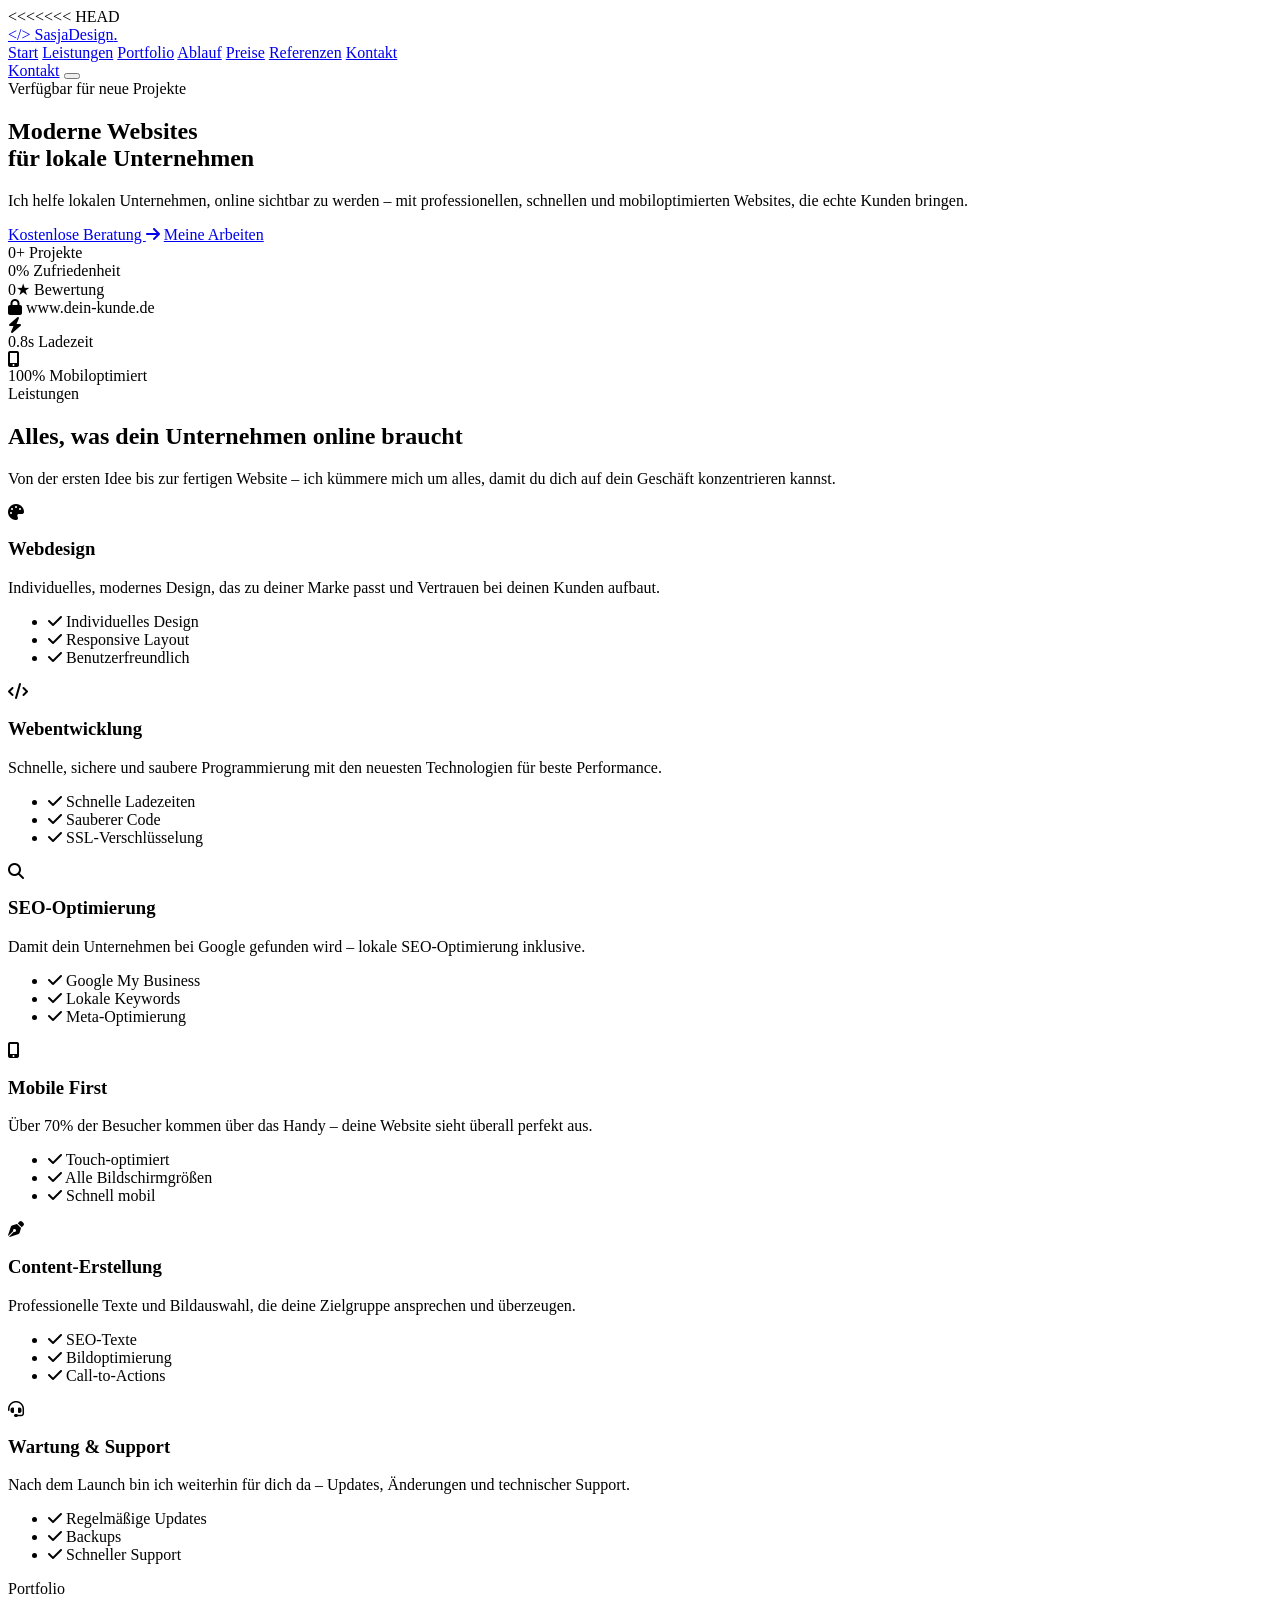
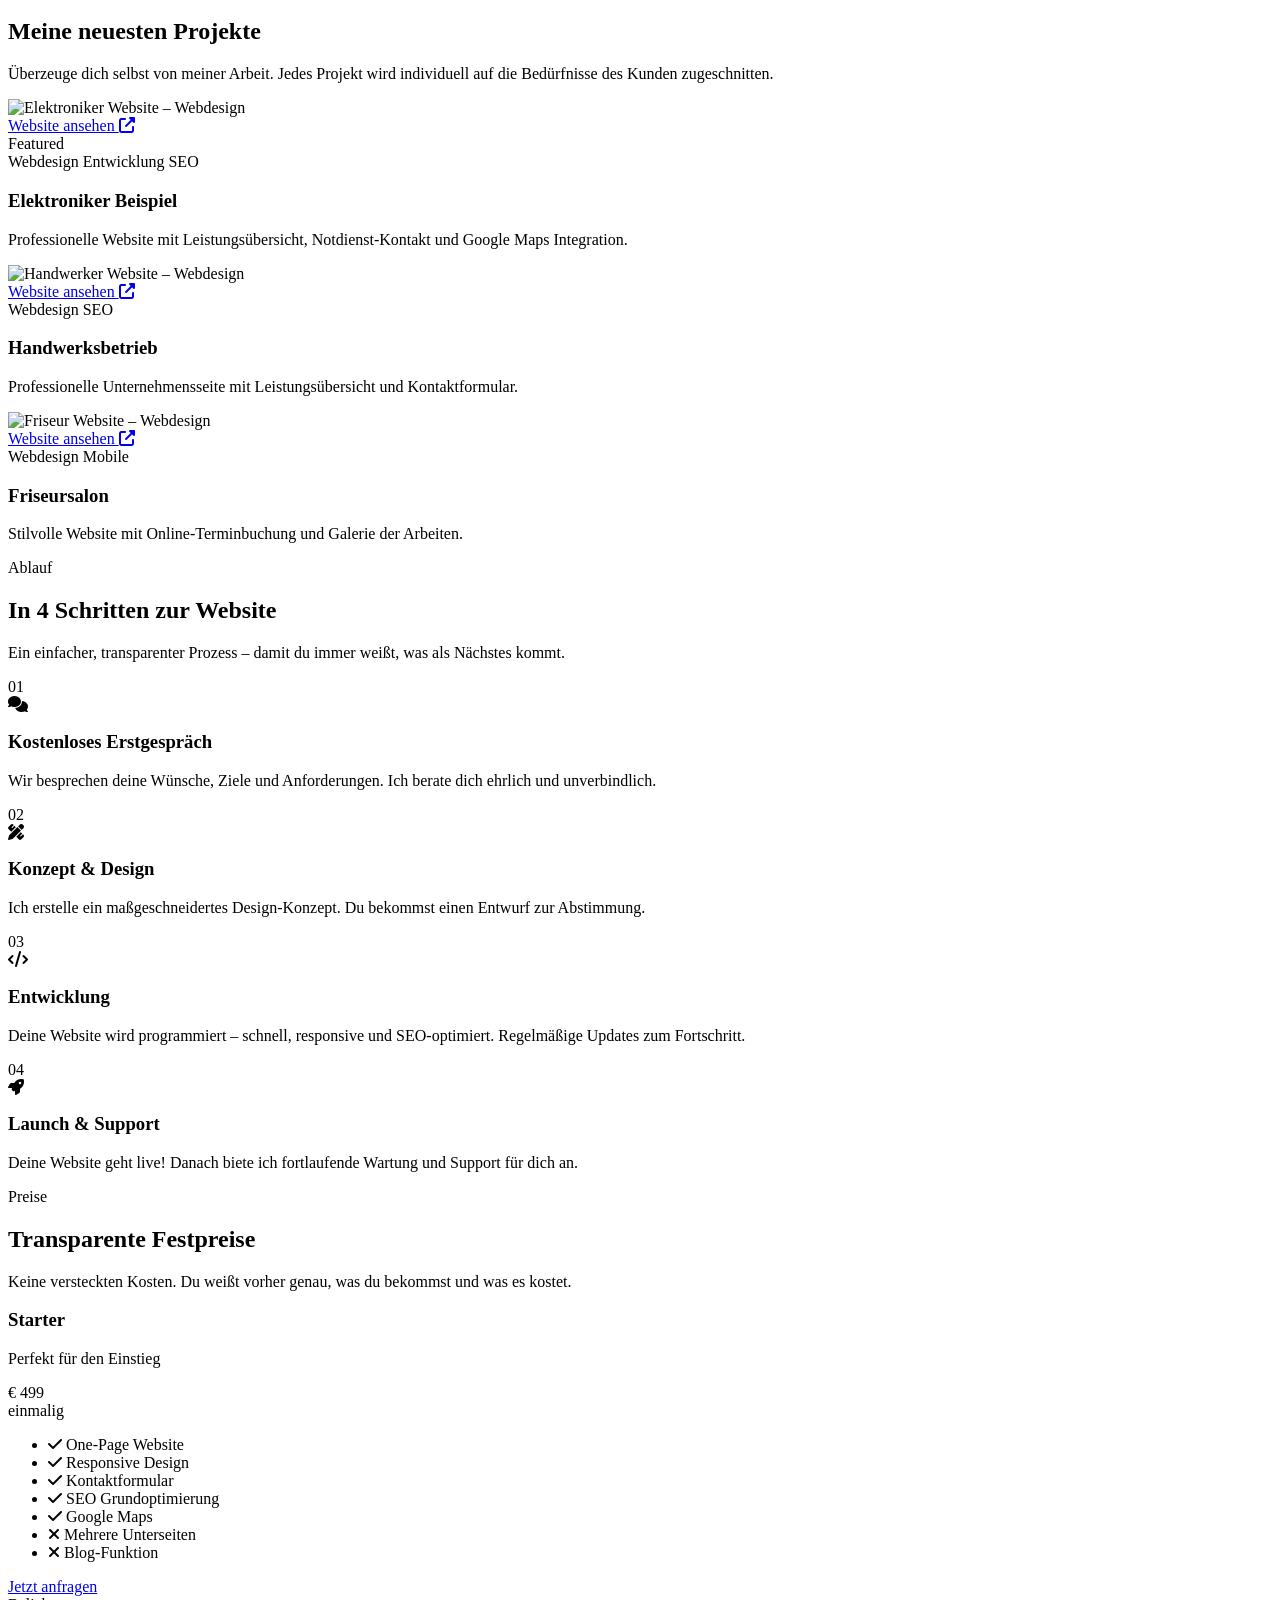
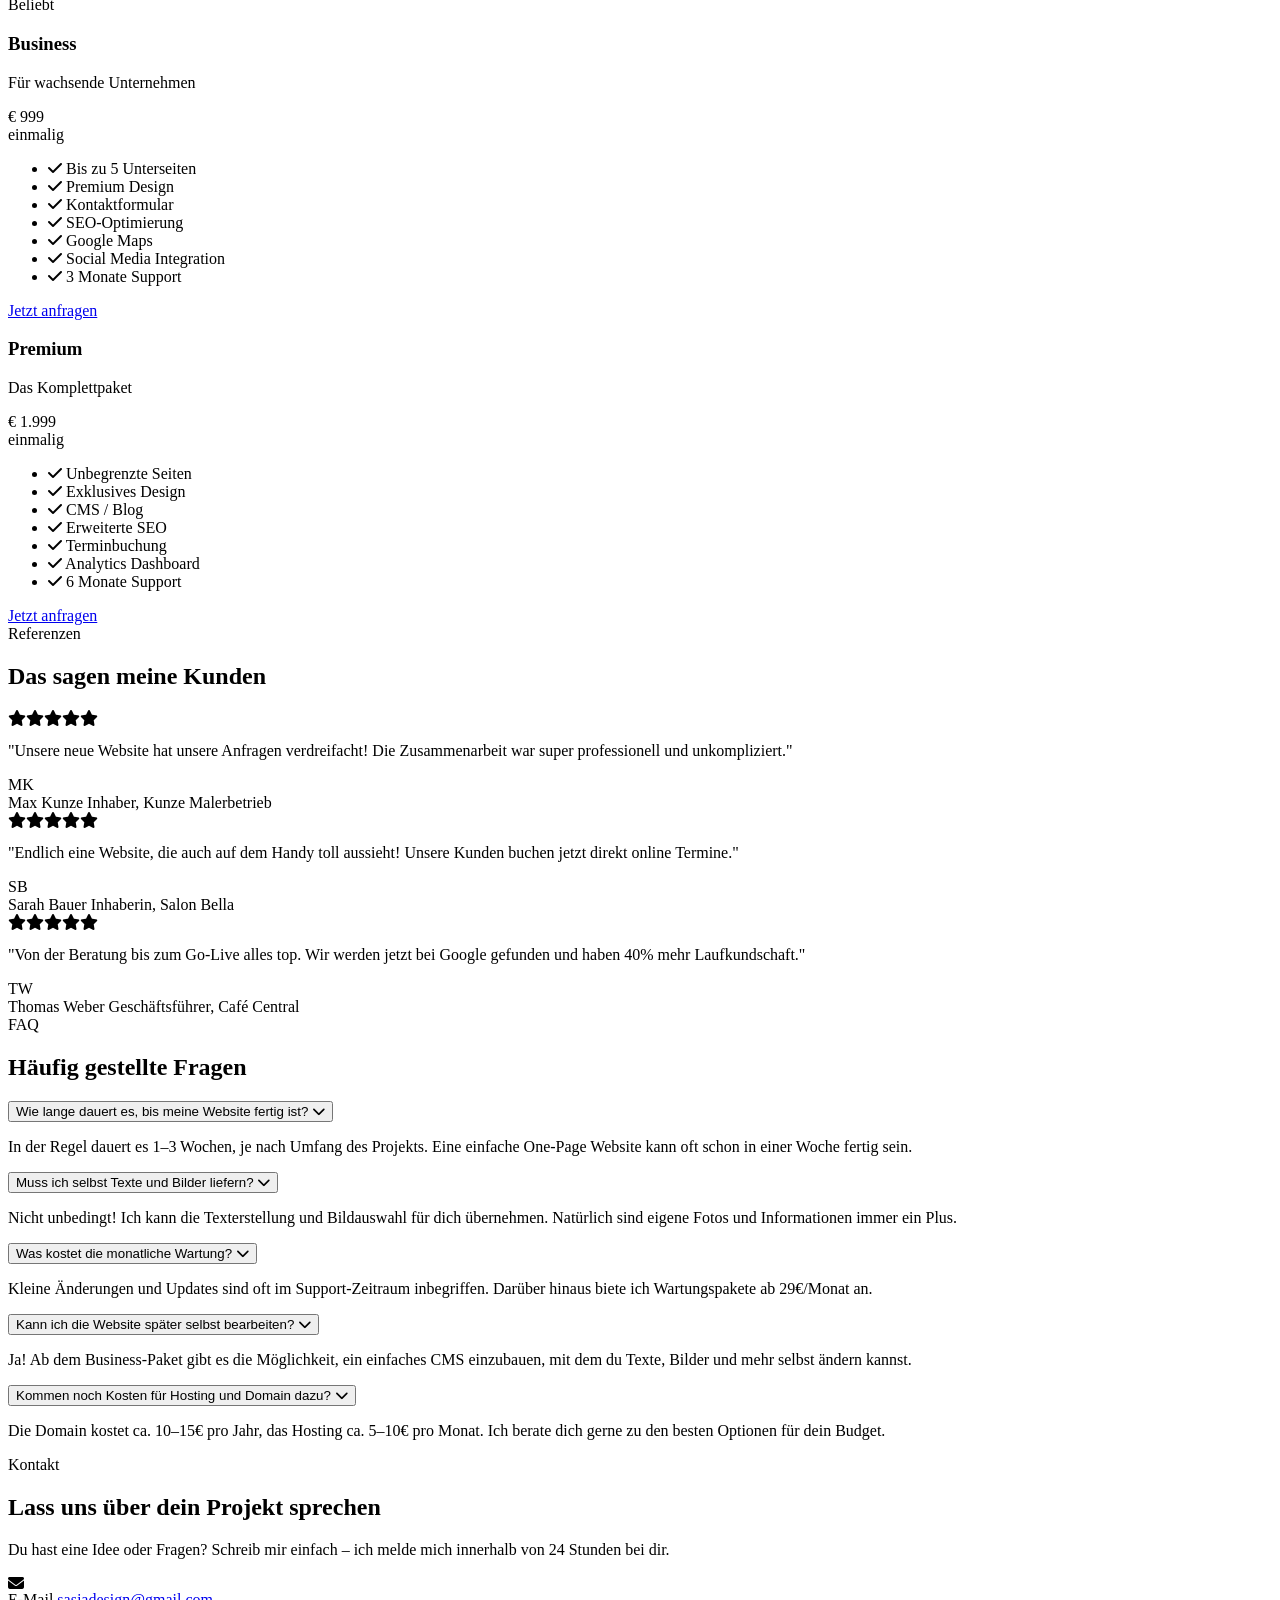
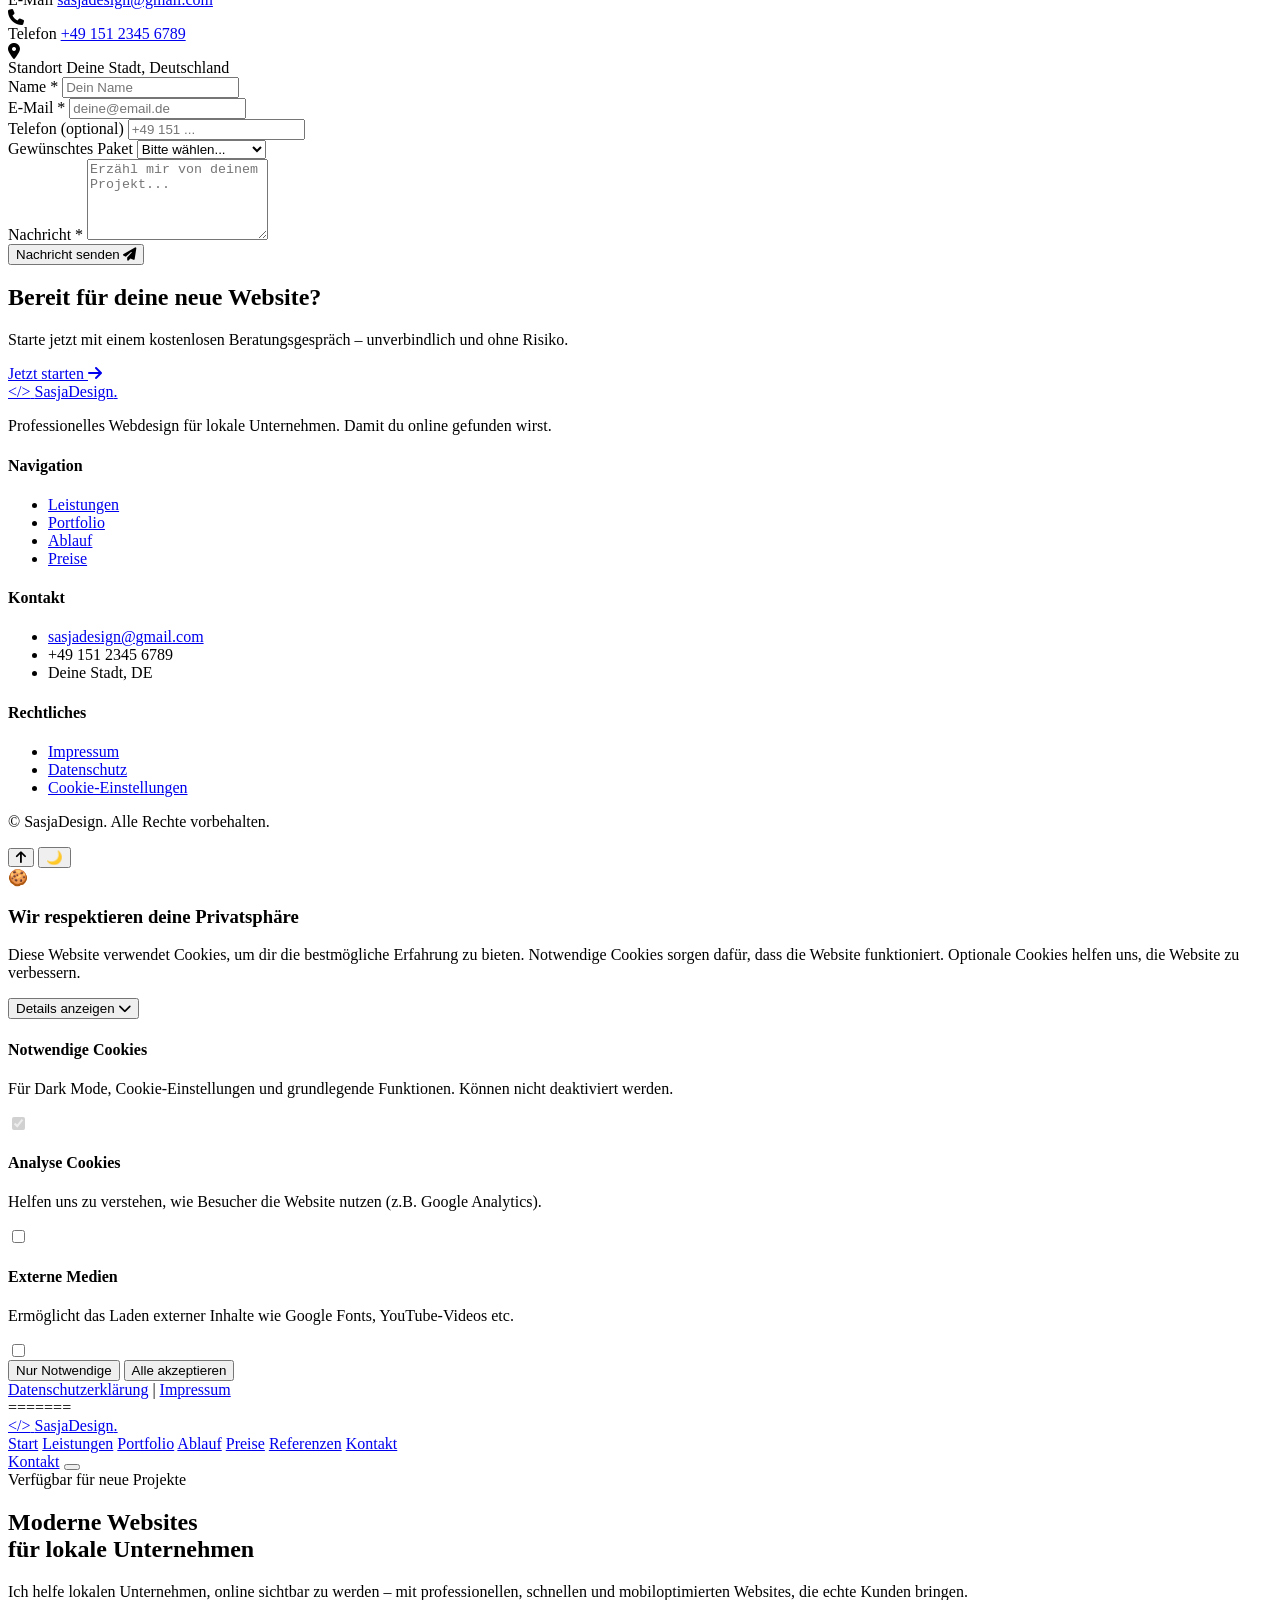
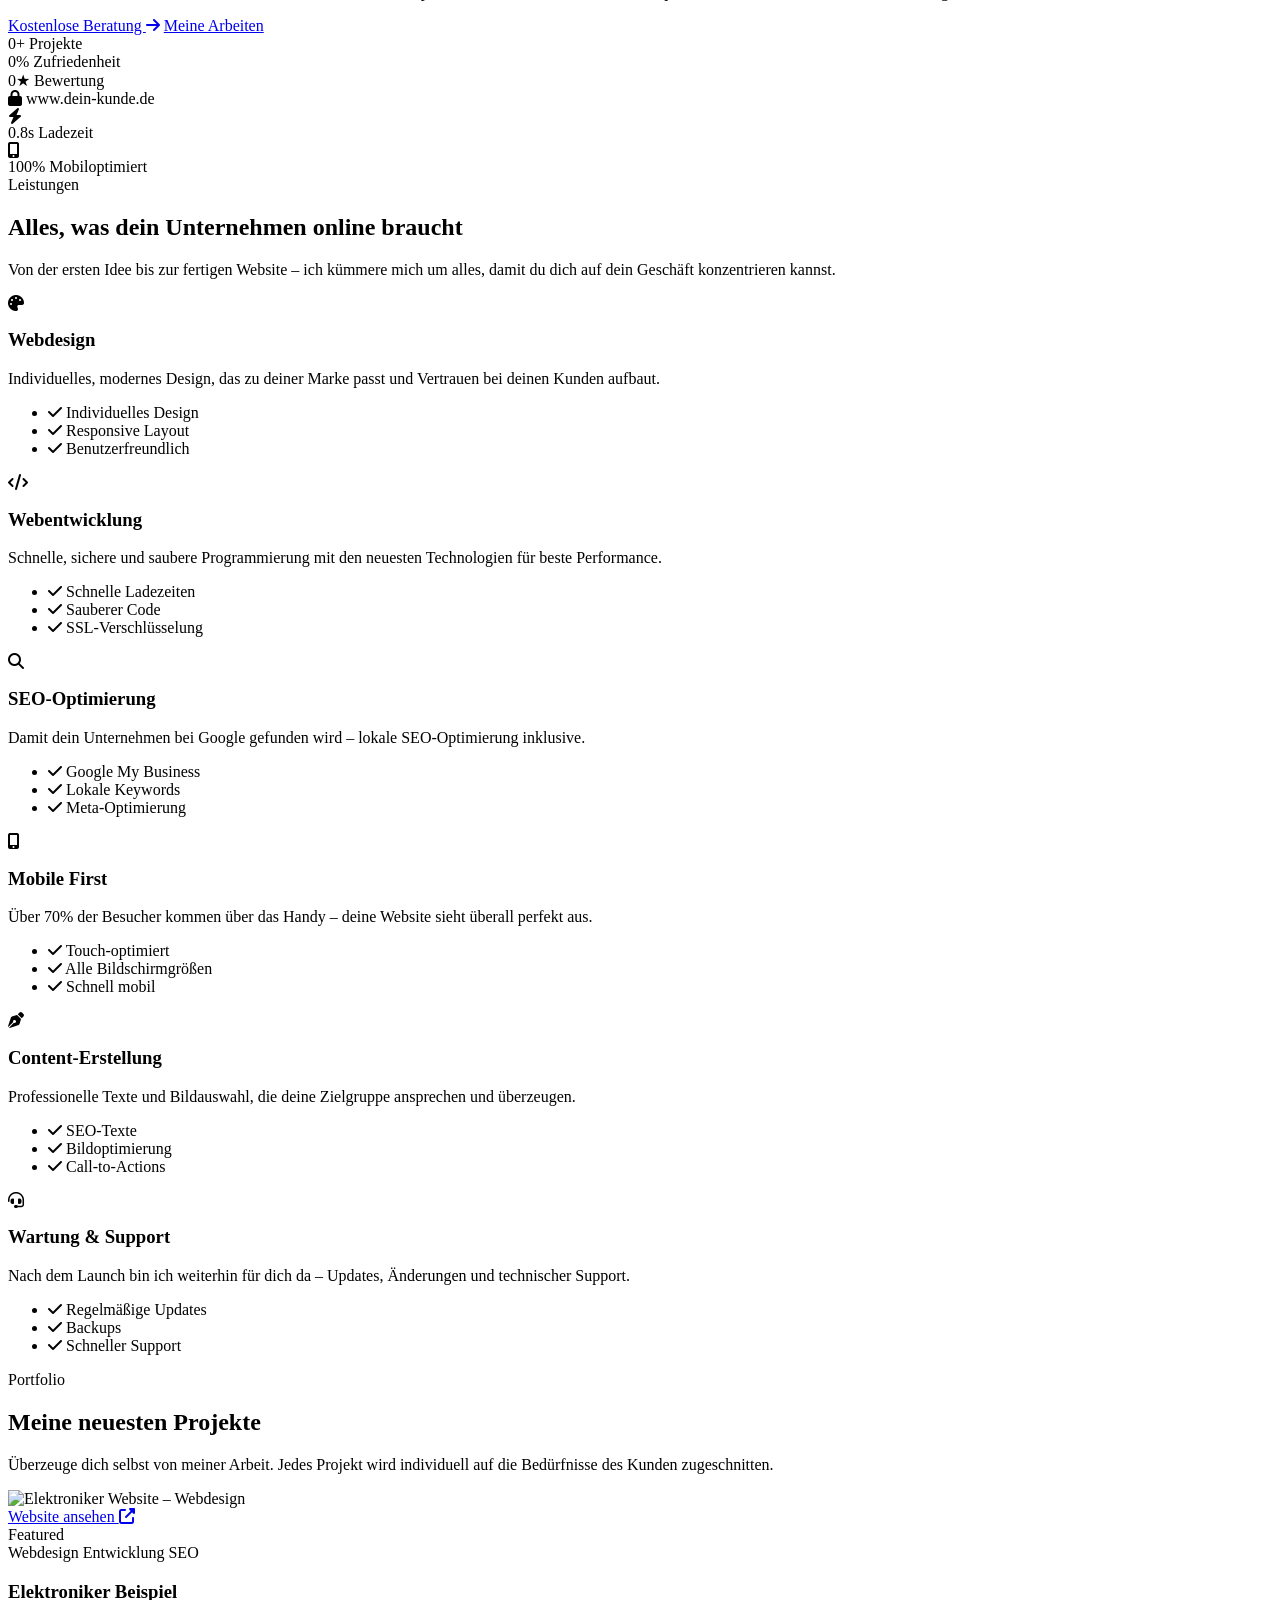
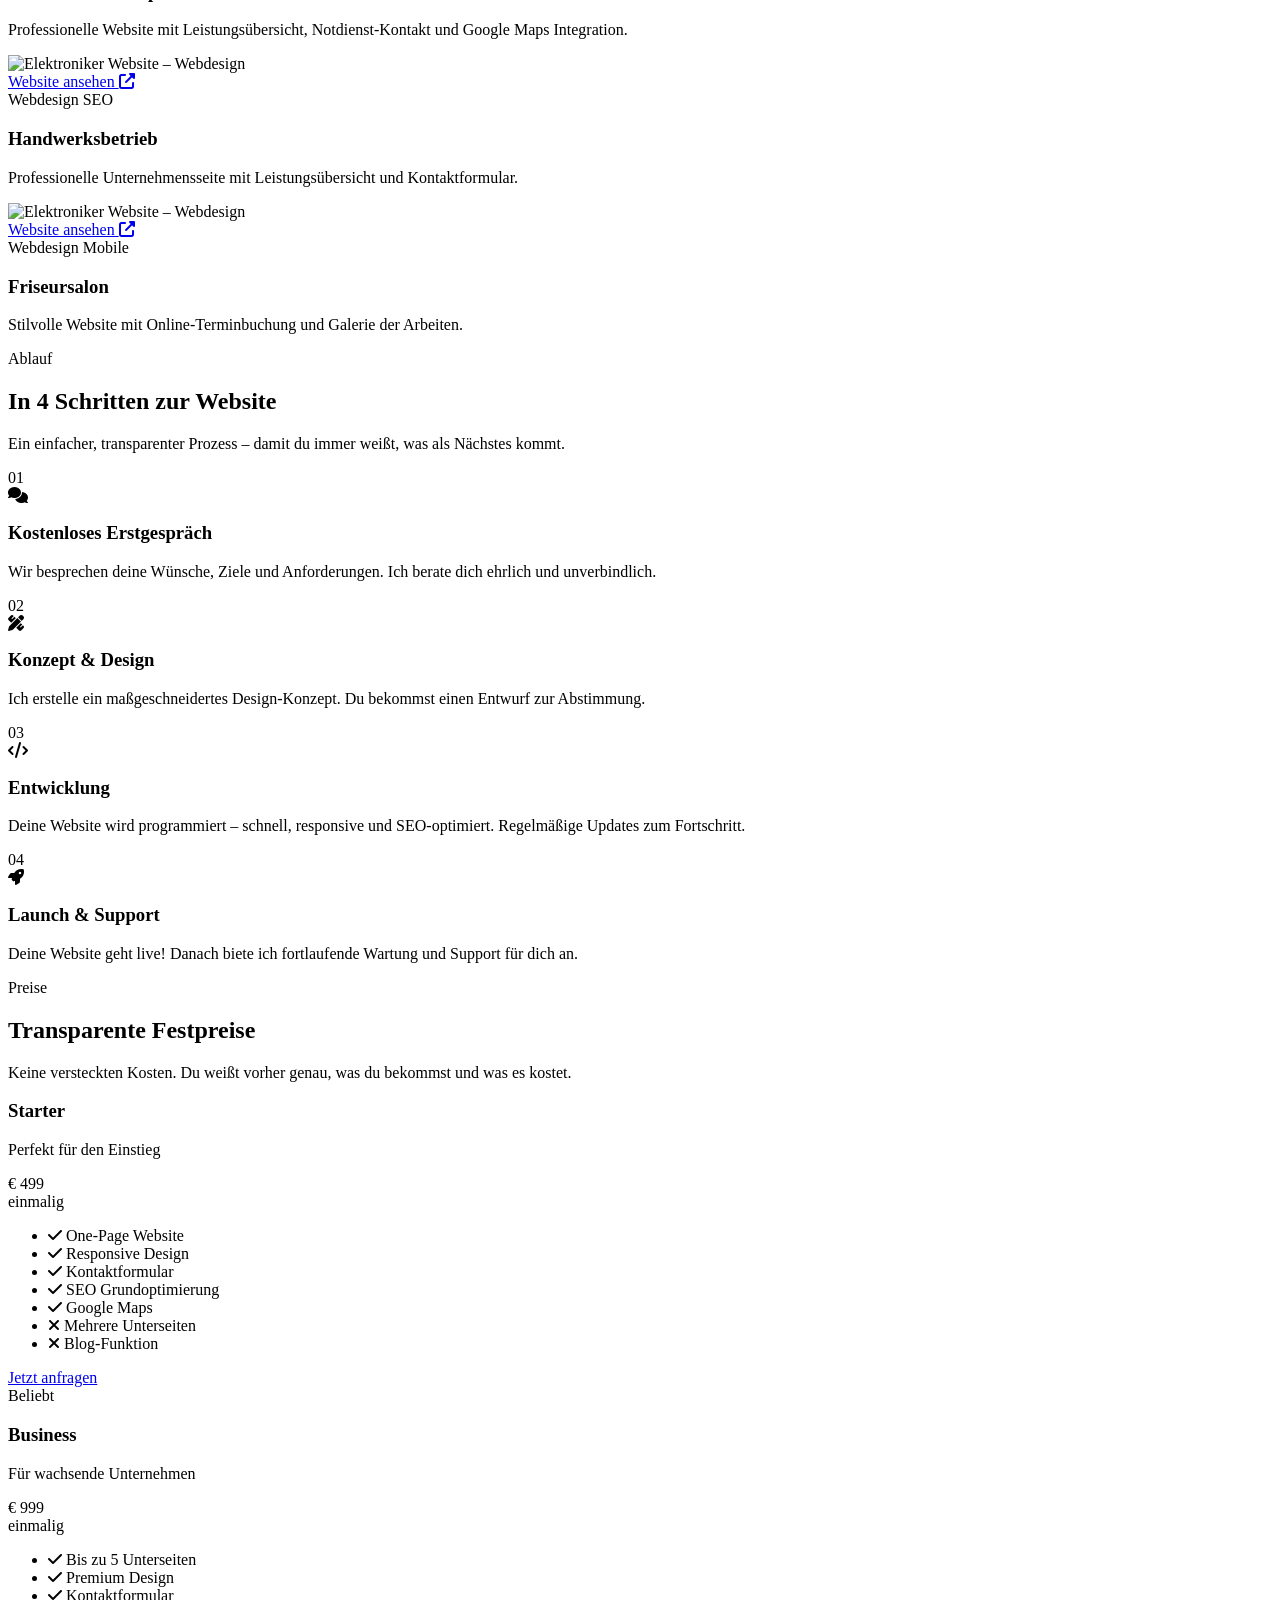
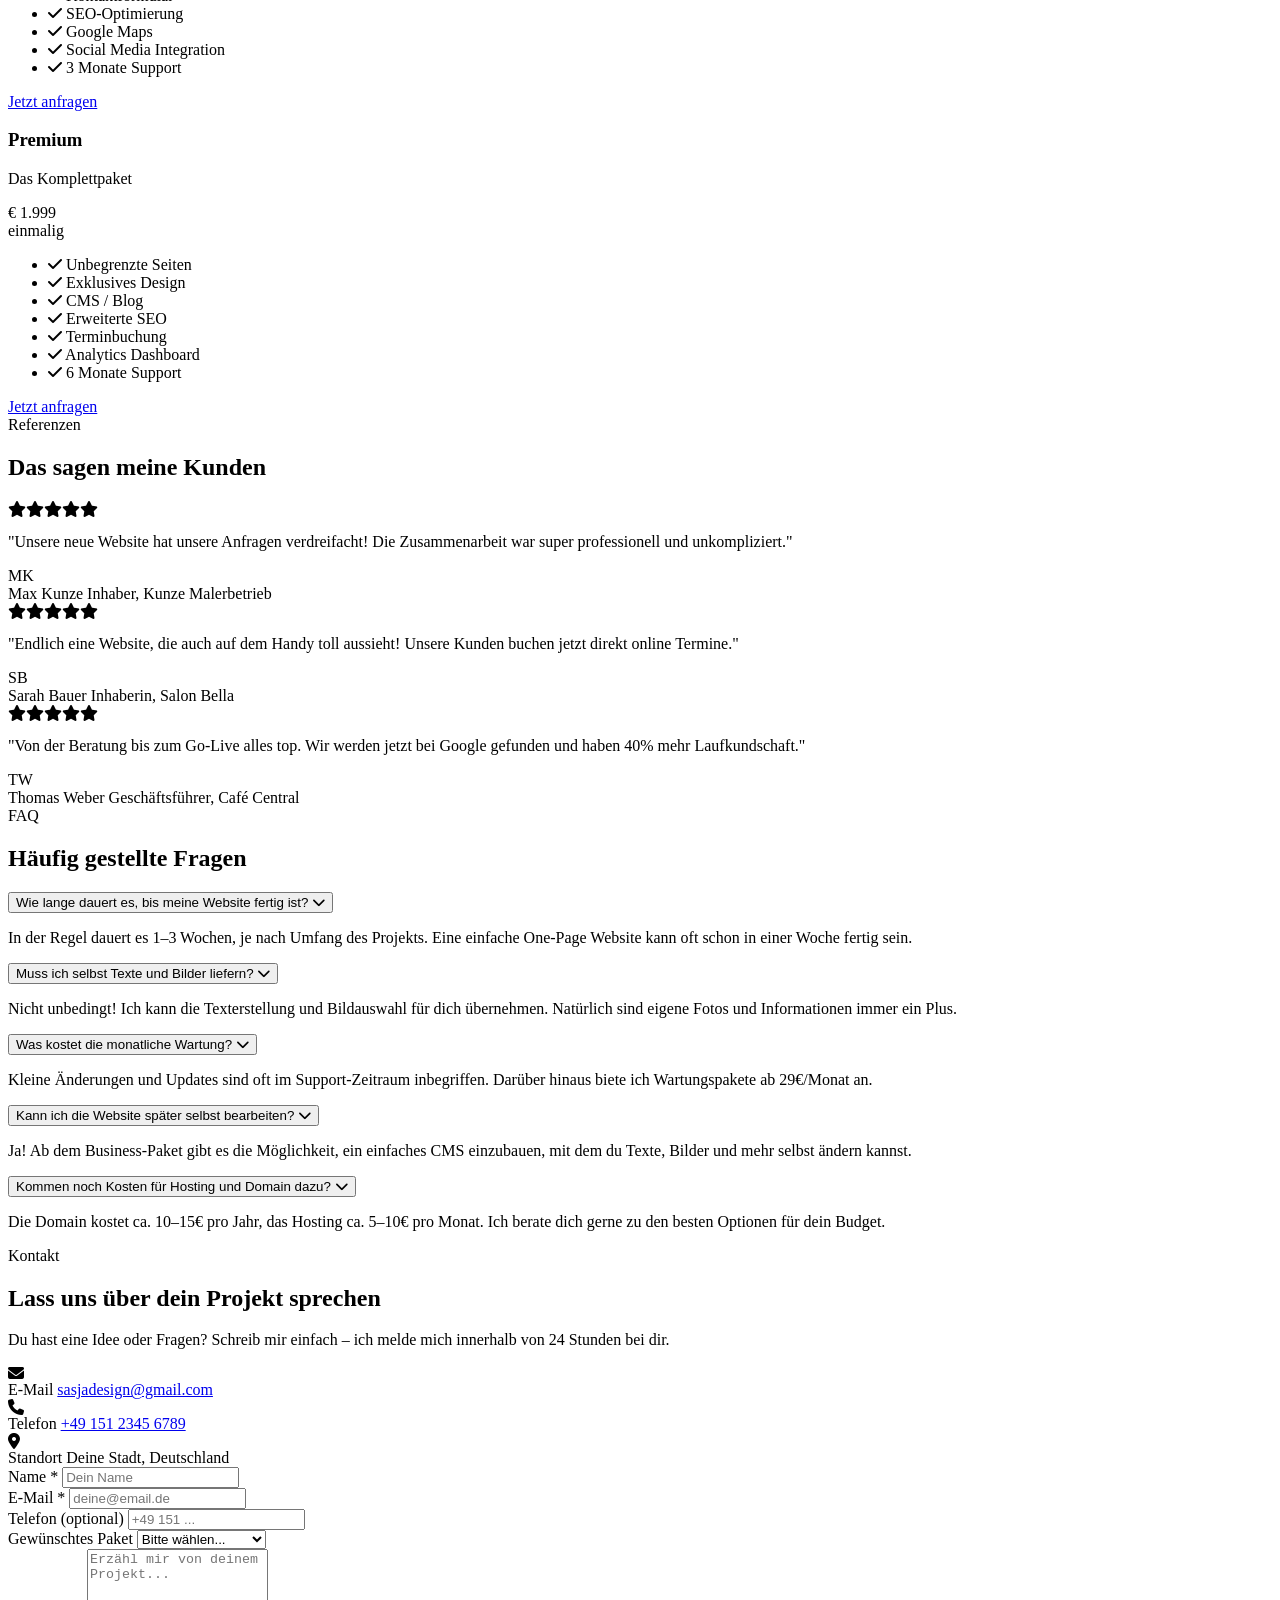
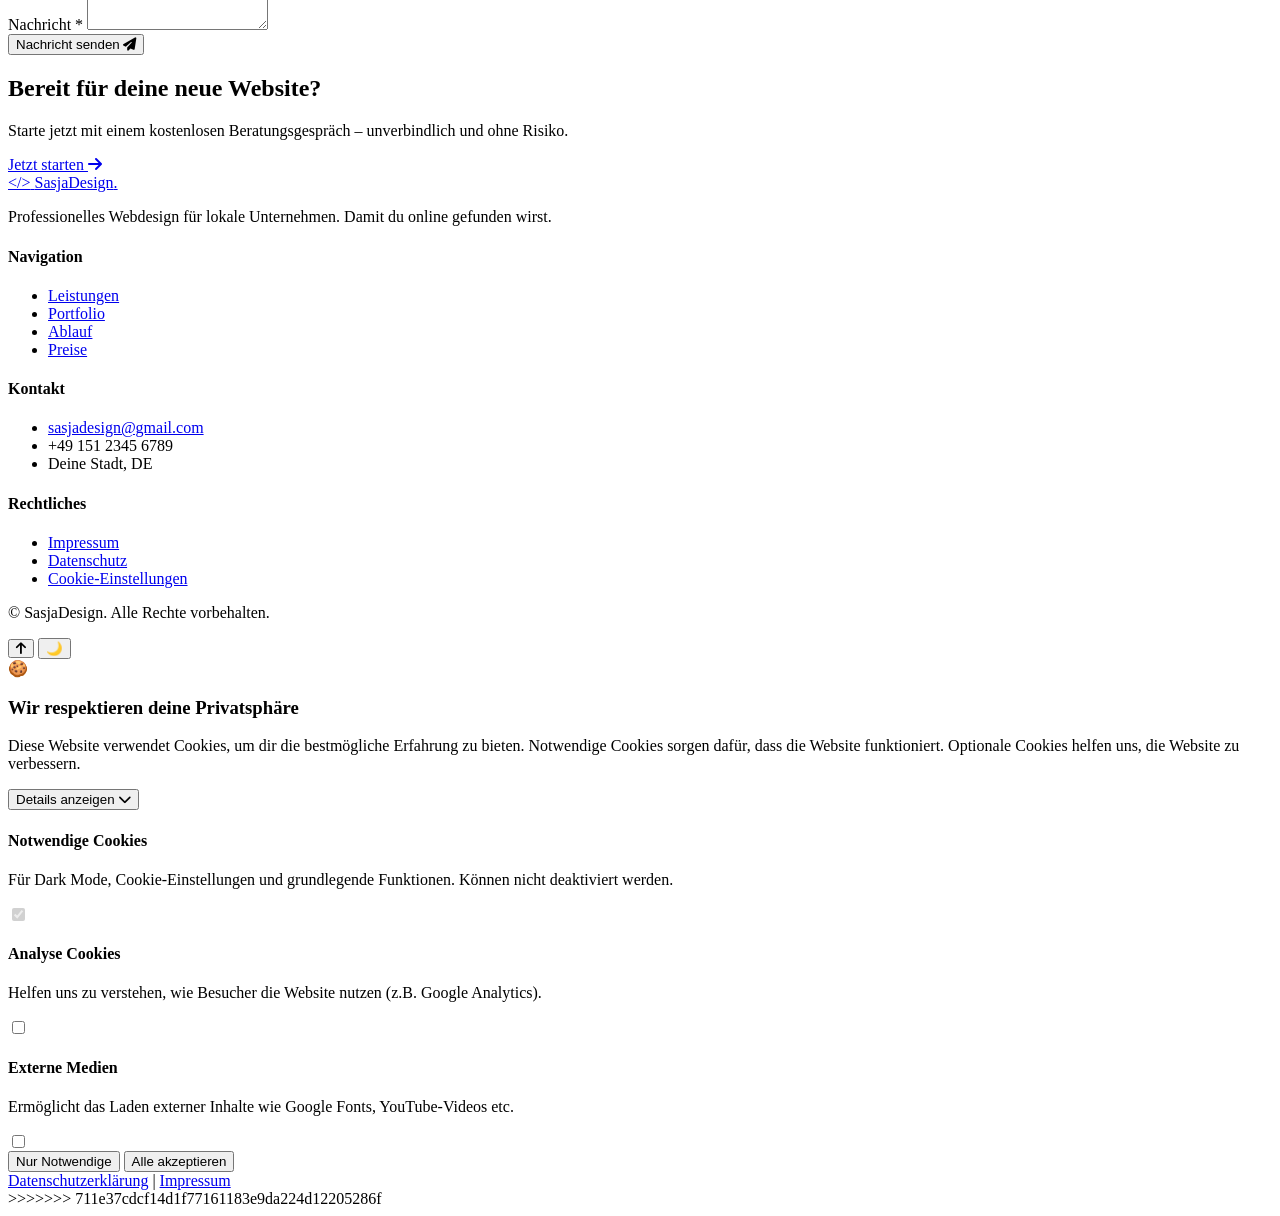
==== index.html @ 0139d402 "Add files via upload" ====
<<<<<<< HEAD
<!DOCTYPE html>
<html lang="de">
<head>

	<script>
(async () => {
  try {
    // Wenn maintenance.on existiert -> Wartungsseite anzeigen
    const res = await fetch('/maintenance.on', { cache: 'no-store' });
    if (res.ok) window.location.replace('/maintenance.html');
  } catch (e) {
    // wenn fetch nicht klappt: normal laden
  }
})();
</script>
	
	<link rel="icon" type="image/svg+xml" href="data:image/svg+xml,<svg xmlns='http://www.w3.org/2000/svg' viewBox='0 0 100 100'><rect rx='20' width='100' height='100' fill='%234F46E5'/><text x='50' y='68' text-anchor='middle' font-size='50' font-family='monospace' fill='white'>&lt;/&gt;</text></svg>">
<link rel="icon" type="image/png" sizes="32x32" href="favicon-32x32.png">
<link rel="icon" type="image/png" sizes="16x16" href="favicon-16x16.png">
    <meta charset="UTF-8">
    <meta name="viewport" content="width=device-width, initial-scale=1.0">
    <title>SasjaDesign | Webdesign für lokale Unternehmen</title>
    <meta name="description" content="Professionelles Webdesign für lokale Unternehmen. Moderne, schnelle und mobiloptimierte Websites, die echte Kunden bringen.">

    <!-- Dark Mode sofort anwenden -->
    <script>
        (function(){
            var m=document.cookie.match(/(?:^|;\s*)theme=([^;]*)/);
            var t=m?decodeURIComponent(m[1]):null;
            if(t==='dark'||(!t&&window.matchMedia('(prefers-color-scheme: dark)').matches)){
                document.documentElement.classList.add('dark');
            }
        })();
    </script>

    <link rel="preconnect" href="https://fonts.googleapis.com">
    <link rel="preconnect" href="https://fonts.gstatic.com" crossorigin>
    <link href="https://fonts.googleapis.com/css2?family=Inter:wght@300;400;500;600;700;800;900&family=Plus+Jakarta+Sans:wght@400;500;600;700;800&display=swap" rel="stylesheet">
    <link rel="stylesheet" href="https://cdnjs.cloudflare.com/ajax/libs/font-awesome/6.5.1/css/all.min.css">
    <link rel="stylesheet" href="css/style.css">
</head>
<body>

    <!-- ==================== PAGE LOADER ==================== -->
    <div class="page-loader" id="pageLoader">
        <div class="loader-spinner"></div>
    </div>

    <!-- ==================== NAVBAR ==================== -->
    <nav class="navbar" id="navbar">
        <div class="container nav-container">
            <a href="#hero" class="logo">
                <span class="logo-icon">&lt;/&gt;</span>
                <span class="logo-text">SasjaDesign<span class="logo-dot">.</span></span>
            </a>
            <div class="nav-links" id="navLinks">
                <a href="#hero" class="nav-link active">Start</a>
                <a href="#services" class="nav-link">Leistungen</a>
                <a href="#portfolio" class="nav-link">Portfolio</a>
                <a href="#process" class="nav-link">Ablauf</a>
                <a href="#pricing" class="nav-link">Preise</a>
                <a href="#testimonials" class="nav-link">Referenzen</a>
                <a href="#contact" class="nav-link">Kontakt</a>
            </div>
            <div class="nav-actions">
                <a href="#contact" class="btn btn-primary nav-cta">Kontakt</a>
                <button class="hamburger" id="navHamburger" aria-label="Menü öffnen">
                    <span class="bar"></span>
                    <span class="bar"></span>
                    <span class="bar"></span>
                </button>
            </div>
        </div>
    </nav>

    <!-- ==================== HERO ==================== -->
    <section class="hero" id="hero">
        <div class="hero-bg-shapes">
            <div class="shape shape-1"></div>
            <div class="shape shape-2"></div>
            <div class="shape shape-3"></div>
        </div>
        <div class="container hero-container">
            <div class="hero-content" data-animate>
                <div class="hero-badge">
                    <span class="badge-dot"></span>
                    Verfügbar für neue Projekte
                </div>
                <h1 class="hero-title">
                    Moderne Websites <br>für <span class="text-gradient">lokale Unternehmen</span>
                </h1>
                <p class="hero-subtitle">
                    Ich helfe lokalen Unternehmen, online sichtbar zu werden – mit professionellen,
                    schnellen und mobiloptimierten Websites, die echte Kunden bringen.
                </p>
                <div class="hero-cta">
                    <a href="#contact" class="btn btn-primary btn-lg">Kostenlose Beratung <i class="fas fa-arrow-right"></i></a>
                    <a href="#portfolio" class="btn btn-outline btn-lg">Meine Arbeiten</a>
                </div>
                <div class="hero-stats">
                    <div class="stat">
                        <span class="stat-number" data-count="15">0</span><span class="stat-plus">+</span>
                        <span class="stat-label">Projekte</span>
                    </div>
                    <div class="stat-divider"></div>
                    <div class="stat">
                        <span class="stat-number" data-count="100">0</span><span class="stat-plus">%</span>
                        <span class="stat-label">Zufriedenheit</span>
                    </div>
                    <div class="stat-divider"></div>
                    <div class="stat">
                        <span class="stat-number" data-count="5">0</span><span class="stat-plus">★</span>
                        <span class="stat-label">Bewertung</span>
                    </div>
                </div>
            </div>
            <div class="hero-visual" data-animate="fade-left">
                <div class="browser-mockup">
                    <div class="browser-header">
                        <div class="browser-dots">
                            <span class="dot red"></span>
                            <span class="dot yellow"></span>
                            <span class="dot green"></span>
                        </div>
                        <div class="browser-url">
                            <i class="fas fa-lock"></i>
                            www.dein-kunde.de
                        </div>
                    </div>
                    <div class="browser-body">
                        <div class="mock-nav"></div>
                        <div class="mock-hero-section">
                            <div class="mock-badge"></div>
                            <div class="mock-title"></div>
                            <div class="mock-text"></div>
                            <div class="mock-text short"></div>
                            <div class="mock-btn"></div>
                        </div>
                        <div class="mock-cards">
                            <div class="mock-card">
                                <div class="mock-card-icon"></div>
                                <div class="mock-card-line"></div>
                                <div class="mock-card-line short"></div>
                            </div>
                            <div class="mock-card">
                                <div class="mock-card-icon"></div>
                                <div class="mock-card-line"></div>
                                <div class="mock-card-line short"></div>
                            </div>
                            <div class="mock-card">
                                <div class="mock-card-icon"></div>
                                <div class="mock-card-line"></div>
                                <div class="mock-card-line short"></div>
                            </div>
                        </div>
                    </div>
                </div>
                <div class="floating-card card-speed">
                    <i class="fas fa-bolt"></i>
                    <div>
                        <span class="fc-value">0.8s</span>
                        <span class="fc-label">Ladezeit</span>
                    </div>
                </div>
                <div class="floating-card card-mobile">
                    <i class="fas fa-mobile-alt"></i>
                    <div>
                        <span class="fc-value">100%</span>
                        <span class="fc-label">Mobiloptimiert</span>
                    </div>
                </div>
            </div>
        </div>
        <div class="scroll-indicator">
            <div class="mouse">
                <div class="wheel"></div>
            </div>
        </div>
    </section>

    <!-- ==================== SERVICES ==================== -->
    <section class="services section" id="services">
        <div class="container">
            <div class="section-header" data-animate>
                <span class="section-tag">Leistungen</span>
                <h2 class="section-title">Alles, was dein Unternehmen <span class="text-gradient">online braucht</span></h2>
                <p class="section-subtitle">Von der ersten Idee bis zur fertigen Website – ich kümmere mich um alles, damit du dich auf dein Geschäft konzentrieren kannst.</p>
            </div>
            <div class="services-grid">
                <div class="service-card" data-animate data-delay="0">
                    <div class="service-icon"><i class="fas fa-palette"></i></div>
                    <h3>Webdesign</h3>
                    <p>Individuelles, modernes Design, das zu deiner Marke passt und Vertrauen bei deinen Kunden aufbaut.</p>
                    <ul class="service-features">
                        <li><i class="fas fa-check"></i> Individuelles Design</li>
                        <li><i class="fas fa-check"></i> Responsive Layout</li>
                        <li><i class="fas fa-check"></i> Benutzerfreundlich</li>
                    </ul>
                </div>
                <div class="service-card" data-animate data-delay="100">
                    <div class="service-icon"><i class="fas fa-code"></i></div>
                    <h3>Webentwicklung</h3>
                    <p>Schnelle, sichere und saubere Programmierung mit den neuesten Technologien für beste Performance.</p>
                    <ul class="service-features">
                        <li><i class="fas fa-check"></i> Schnelle Ladezeiten</li>
                        <li><i class="fas fa-check"></i> Sauberer Code</li>
                        <li><i class="fas fa-check"></i> SSL-Verschlüsselung</li>
                    </ul>
                </div>
                <div class="service-card" data-animate data-delay="200">
                    <div class="service-icon"><i class="fas fa-search"></i></div>
                    <h3>SEO-Optimierung</h3>
                    <p>Damit dein Unternehmen bei Google gefunden wird – lokale SEO-Optimierung inklusive.</p>
                    <ul class="service-features">
                        <li><i class="fas fa-check"></i> Google My Business</li>
                        <li><i class="fas fa-check"></i> Lokale Keywords</li>
                        <li><i class="fas fa-check"></i> Meta-Optimierung</li>
                    </ul>
                </div>
                <div class="service-card" data-animate data-delay="0">
                    <div class="service-icon"><i class="fas fa-mobile-alt"></i></div>
                    <h3>Mobile First</h3>
                    <p>Über 70% der Besucher kommen über das Handy – deine Website sieht überall perfekt aus.</p>
                    <ul class="service-features">
                        <li><i class="fas fa-check"></i> Touch-optimiert</li>
                        <li><i class="fas fa-check"></i> Alle Bildschirmgrößen</li>
                        <li><i class="fas fa-check"></i> Schnell mobil</li>
                    </ul>
                </div>
                <div class="service-card" data-animate data-delay="100">
                    <div class="service-icon"><i class="fas fa-pen-nib"></i></div>
                    <h3>Content-Erstellung</h3>
                    <p>Professionelle Texte und Bildauswahl, die deine Zielgruppe ansprechen und überzeugen.</p>
                    <ul class="service-features">
                        <li><i class="fas fa-check"></i> SEO-Texte</li>
                        <li><i class="fas fa-check"></i> Bildoptimierung</li>
                        <li><i class="fas fa-check"></i> Call-to-Actions</li>
                    </ul>
                </div>
                <div class="service-card" data-animate data-delay="200">
                    <div class="service-icon"><i class="fas fa-headset"></i></div>
                    <h3>Wartung & Support</h3>
                    <p>Nach dem Launch bin ich weiterhin für dich da – Updates, Änderungen und technischer Support.</p>
                    <ul class="service-features">
                        <li><i class="fas fa-check"></i> Regelmäßige Updates</li>
                        <li><i class="fas fa-check"></i> Backups</li>
                        <li><i class="fas fa-check"></i> Schneller Support</li>
                    </ul>
                </div>
            </div>
        </div>
    </section>

    <!-- ==================== PORTFOLIO ==================== -->
    <section class="section" id="portfolio">
        <div class="container">
            <div class="section-header" data-animate>
                <span class="section-tag">Portfolio</span>
                <h2 class="section-title">Meine neuesten <span class="text-gradient">Projekte</span></h2>
                <p class="section-subtitle">Überzeuge dich selbst von meiner Arbeit. Jedes Projekt wird individuell auf die Bedürfnisse des Kunden zugeschnitten.</p>
            </div>
            <div class="portfolio-grid">
                <div class="portfolio-item featured" data-animate data-delay="0">
                    <div class="portfolio-card">
                        <div class="portfolio-image">
				 <img src="images/Elektriker.png"
                 			alt="Elektroniker Website – Webdesign"
                 				class="portfolio-preview">
                            <div class="portfolio-placeholder">
                                <div class="pp-browser">
                                    <div class="pp-dots"><span></span><span></span><span></span></div>
                                    <div class="pp-content">
                                        <div class="pp-nav"></div>
                                        <div class="pp-hero">
                                            <div class="pp-title-block"></div>
                                            <div class="pp-text-block"></div>
                                            <div class="pp-btn-block"></div>
                                        </div>
                                        <div class="pp-grid">
                                            <div class="pp-box"></div>
                                            <div class="pp-box"></div>
                                            <div class="pp-box"></div>
                                        </div>
                                    </div>
                                </div>
                            </div>
                            <div class="portfolio-overlay">
                                <a href="Demos/Elektroniker.html" class="portfolio-link">Website ansehen <i class="fas fa-external-link-alt"></i></a>
                            </div>
                            <span class="portfolio-featured-badge">Featured</span>
                        </div>
                        <div class="portfolio-info">
                            <div class="portfolio-tags">
                                <span>Webdesign</span>
                                <span>Entwicklung</span>
                                <span>SEO</span>
                            </div>
                            <h3>Elektroniker Beispiel</h3>
                            <p>Professionelle Website mit Leistungsübersicht, Notdienst-Kontakt und Google Maps Integration.</p>
                        </div>
                    </div>
                </div>
                <div class="portfolio-item" data-animate data-delay="100">
                    <div class="portfolio-card">
                        <div class="portfolio-image">
			 <img src="images/Handwerker.png"
                 			alt="Handwerker Website – Webdesign"
                 				class="portfolio-preview">
                            <div class="portfolio-placeholder color-2">
                                <div class="pp-browser">
                                    <div class="pp-dots"><span></span><span></span><span></span></div>
                                    <div class="pp-content">
                                        <div class="pp-nav"></div>
                                        <div class="pp-hero">
                                            <div class="pp-title-block"></div>
                                            <div class="pp-text-block"></div>
                                            <div class="pp-btn-block"></div>
                                        </div>
                                        <div class="pp-grid">
                                            <div class="pp-box"></div>
                                            <div class="pp-box"></div>
                                            <div class="pp-box"></div>
                                        </div>
                                    </div>
                                </div>
                            </div>
                            <div class="portfolio-overlay">
                                <a href="Demos/Handwerker.html" class="portfolio-link">Website ansehen <i class="fas fa-external-link-alt"></i></a>
                            </div>
                        </div>
                        <div class="portfolio-info">
                            <div class="portfolio-tags">
                                <span>Webdesign</span>
                                <span>SEO</span>
                            </div>
                            <h3>Handwerksbetrieb</h3>
                            <p>Professionelle Unternehmensseite mit Leistungsübersicht und Kontaktformular.</p>
                        </div>
                    </div>
                </div>
                <div class="portfolio-item" data-animate data-delay="200">
                    <div class="portfolio-card">
                        <div class="portfolio-image">
			 <img src="images/Friseur.png"
                 			alt="Friseur Website – Webdesign"
                 				class="portfolio-preview">
							<div class="portfolio-placeholder color-3">
                                <div class="pp-browser">
                                    <div class="pp-dots"><span></span><span></span><span></span></div>
                                    <div class="pp-content">
                                        <div class="pp-nav"></div>
                                        <div class="pp-hero">
                                            <div class="pp-title-block"></div>
                                            <div class="pp-text-block"></div>
                                            <div class="pp-btn-block"></div>
                                        </div>
                                        <div class="pp-grid">
                                            <div class="pp-box"></div>
                                            <div class="pp-box"></div>
                                            <div class="pp-box"></div>
                                        </div>
                                    </div>
                                </div>
                            </div>
                            <div class="portfolio-overlay">
                                <a href="Demos/Friseur.html" class="portfolio-link">Website ansehen <i class="fas fa-external-link-alt"></i></a>
                            </div>
                        </div>
                        <div class="portfolio-info">
                            <div class="portfolio-tags">
                                <span>Webdesign</span>
                                <span>Mobile</span>
                            </div>
                            <h3>Friseursalon</h3>
                            <p>Stilvolle Website mit Online-Terminbuchung und Galerie der Arbeiten.</p>
                        </div>
                    </div>
                </div>
            </div>
        </div>
    </section>

    <!-- ==================== PROCESS ==================== -->
    <section class="process section" id="process">
        <div class="container">
            <div class="section-header" data-animate>
                <span class="section-tag">Ablauf</span>
                <h2 class="section-title">In 4 Schritten zur <span class="text-gradient">Website</span></h2>
                <p class="section-subtitle">Ein einfacher, transparenter Prozess – damit du immer weißt, was als Nächstes kommt.</p>
            </div>
            <div class="process-timeline">
                <div class="process-line"></div>
                <div class="process-step" data-animate data-delay="0">
                    <div class="step-number">01</div>
                    <div class="step-content">
                        <div class="step-icon"><i class="fas fa-comments"></i></div>
                        <h3>Kostenloses Erstgespräch</h3>
                        <p>Wir besprechen deine Wünsche, Ziele und Anforderungen. Ich berate dich ehrlich und unverbindlich.</p>
                    </div>
                </div>
                <div class="process-step" data-animate data-delay="100">
                    <div class="step-number">02</div>
                    <div class="step-content">
                        <div class="step-icon"><i class="fas fa-pencil-ruler"></i></div>
                        <h3>Konzept & Design</h3>
                        <p>Ich erstelle ein maßgeschneidertes Design-Konzept. Du bekommst einen Entwurf zur Abstimmung.</p>
                    </div>
                </div>
                <div class="process-step" data-animate data-delay="200">
                    <div class="step-number">03</div>
                    <div class="step-content">
                        <div class="step-icon"><i class="fas fa-code"></i></div>
                        <h3>Entwicklung</h3>
                        <p>Deine Website wird programmiert – schnell, responsive und SEO-optimiert. Regelmäßige Updates zum Fortschritt.</p>
                    </div>
                </div>
                <div class="process-step" data-animate data-delay="300">
                    <div class="step-number">04</div>
                    <div class="step-content">
                        <div class="step-icon"><i class="fas fa-rocket"></i></div>
                        <h3>Launch & Support</h3>
                        <p>Deine Website geht live! Danach biete ich fortlaufende Wartung und Support für dich an.</p>
                    </div>
                </div>
            </div>
        </div>
    </section>

    <!-- ==================== PRICING ==================== -->
    <section class="section" id="pricing">
        <div class="container">
            <div class="section-header" data-animate>
                <span class="section-tag">Preise</span>
                <h2 class="section-title">Transparente <span class="text-gradient">Festpreise</span></h2>
                <p class="section-subtitle">Keine versteckten Kosten. Du weißt vorher genau, was du bekommst und was es kostet.</p>
            </div>
            <div class="pricing-grid">
                <div class="pricing-card" data-animate data-delay="0">
                    <div class="pricing-header">
                        <h3>Starter</h3>
                        <p class="pricing-desc">Perfekt für den Einstieg</p>
                        <div class="pricing-price">
                            <span class="price-currency">€</span>
                            <span class="price-amount">499</span>
                        </div>
                        <span class="price-note">einmalig</span>
                    </div>
                    <ul class="pricing-features">
                        <li><i class="fas fa-check"></i> One-Page Website</li>
                        <li><i class="fas fa-check"></i> Responsive Design</li>
                        <li><i class="fas fa-check"></i> Kontaktformular</li>
                        <li><i class="fas fa-check"></i> SEO Grundoptimierung</li>
                        <li><i class="fas fa-check"></i> Google Maps</li>
                        <li class="disabled"><i class="fas fa-times"></i> Mehrere Unterseiten</li>
                        <li class="disabled"><i class="fas fa-times"></i> Blog-Funktion</li>
                    </ul>
                    <a href="#contact" class="btn btn-outline btn-block">Jetzt anfragen</a>
                </div>
                <div class="pricing-card popular" data-animate data-delay="100">
                    <span class="popular-badge">Beliebt</span>
                    <div class="pricing-header">
                        <h3>Business</h3>
                        <p class="pricing-desc">Für wachsende Unternehmen</p>
                        <div class="pricing-price">
                            <span class="price-currency">€</span>
                            <span class="price-amount">999</span>
                        </div>
                        <span class="price-note">einmalig</span>
                    </div>
                    <ul class="pricing-features">
                        <li><i class="fas fa-check"></i> Bis zu 5 Unterseiten</li>
                        <li><i class="fas fa-check"></i> Premium Design</li>
                        <li><i class="fas fa-check"></i> Kontaktformular</li>
                        <li><i class="fas fa-check"></i> SEO-Optimierung</li>
                        <li><i class="fas fa-check"></i> Google Maps</li>
                        <li><i class="fas fa-check"></i> Social Media Integration</li>
                        <li><i class="fas fa-check"></i> 3 Monate Support</li>
                    </ul>
                    <a href="#contact" class="btn btn-primary btn-block">Jetzt anfragen</a>
                </div>
                <div class="pricing-card" data-animate data-delay="200">
                    <div class="pricing-header">
                        <h3>Premium</h3>
                        <p class="pricing-desc">Das Komplettpaket</p>
                        <div class="pricing-price">
                            <span class="price-currency">€</span>
                            <span class="price-amount">1.999</span>
                        </div>
                        <span class="price-note">einmalig</span>
                    </div>
                    <ul class="pricing-features">
                        <li><i class="fas fa-check"></i> Unbegrenzte Seiten</li>
                        <li><i class="fas fa-check"></i> Exklusives Design</li>
                        <li><i class="fas fa-check"></i> CMS / Blog</li>
                        <li><i class="fas fa-check"></i> Erweiterte SEO</li>
                        <li><i class="fas fa-check"></i> Terminbuchung</li>
                        <li><i class="fas fa-check"></i> Analytics Dashboard</li>
                        <li><i class="fas fa-check"></i> 6 Monate Support</li>
                    </ul>
                    <a href="#contact" class="btn btn-outline btn-block">Jetzt anfragen</a>
                </div>
            </div>
        </div>
    </section>

    <!-- ==================== TESTIMONIALS ==================== -->
    <section class="testimonials section" id="testimonials">
        <div class="container">
            <div class="section-header" data-animate>
                <span class="section-tag">Referenzen</span>
                <h2 class="section-title">Das sagen meine <span class="text-gradient">Kunden</span></h2>
            </div>
            <div class="testimonials-grid">
                <div class="testimonial-card" data-animate data-delay="0">
                    <div class="testimonial-stars">
                        <i class="fas fa-star"></i><i class="fas fa-star"></i><i class="fas fa-star"></i><i class="fas fa-star"></i><i class="fas fa-star"></i>
                    </div>
                    <p class="testimonial-text">"Unsere neue Website hat unsere Anfragen verdreifacht! Die Zusammenarbeit war super professionell und unkompliziert."</p>
                    <div class="testimonial-author">
                        <div class="author-avatar">MK</div>
                        <div>
                            <span class="author-name">Max Kunze</span>
                            <span class="author-role">Inhaber, Kunze Malerbetrieb</span>
                        </div>
                    </div>
                </div>
                <div class="testimonial-card" data-animate data-delay="100">
                    <div class="testimonial-stars">
                        <i class="fas fa-star"></i><i class="fas fa-star"></i><i class="fas fa-star"></i><i class="fas fa-star"></i><i class="fas fa-star"></i>
                    </div>
                    <p class="testimonial-text">"Endlich eine Website, die auch auf dem Handy toll aussieht! Unsere Kunden buchen jetzt direkt online Termine."</p>
                    <div class="testimonial-author">
                        <div class="author-avatar">SB</div>
                        <div>
                            <span class="author-name">Sarah Bauer</span>
                            <span class="author-role">Inhaberin, Salon Bella</span>
                        </div>
                    </div>
                </div>
                <div class="testimonial-card" data-animate data-delay="200">
                    <div class="testimonial-stars">
                        <i class="fas fa-star"></i><i class="fas fa-star"></i><i class="fas fa-star"></i><i class="fas fa-star"></i><i class="fas fa-star"></i>
                    </div>
                    <p class="testimonial-text">"Von der Beratung bis zum Go-Live alles top. Wir werden jetzt bei Google gefunden und haben 40% mehr Laufkundschaft."</p>
                    <div class="testimonial-author">
                        <div class="author-avatar">TW</div>
                        <div>
                            <span class="author-name">Thomas Weber</span>
                            <span class="author-role">Geschäftsführer, Café Central</span>
                        </div>
                    </div>
                </div>
            </div>
        </div>
    </section>

    <!-- ==================== FAQ ==================== -->
    <section class="section" id="faq">
        <div class="container">
            <div class="section-header" data-animate>
                <span class="section-tag">FAQ</span>
                <h2 class="section-title">Häufig gestellte <span class="text-gradient">Fragen</span></h2>
            </div>
            <div class="faq-list">
                <div class="faq-item" data-animate>
                    <button class="faq-question">
                        Wie lange dauert es, bis meine Website fertig ist?
                        <i class="fas fa-chevron-down"></i>
                    </button>
                    <div class="faq-answer">
                        <p>In der Regel dauert es 1–3 Wochen, je nach Umfang des Projekts. Eine einfache One-Page Website kann oft schon in einer Woche fertig sein.</p>
                    </div>
                </div>
                <div class="faq-item" data-animate>
                    <button class="faq-question">
                        Muss ich selbst Texte und Bilder liefern?
                        <i class="fas fa-chevron-down"></i>
                    </button>
                    <div class="faq-answer">
                        <p>Nicht unbedingt! Ich kann die Texterstellung und Bildauswahl für dich übernehmen. Natürlich sind eigene Fotos und Informationen immer ein Plus.</p>
                    </div>
                </div>
                <div class="faq-item" data-animate>
                    <button class="faq-question">
                        Was kostet die monatliche Wartung?
                        <i class="fas fa-chevron-down"></i>
                    </button>
                    <div class="faq-answer">
                        <p>Kleine Änderungen und Updates sind oft im Support-Zeitraum inbegriffen. Darüber hinaus biete ich Wartungspakete ab 29€/Monat an.</p>
                    </div>
                </div>
                <div class="faq-item" data-animate>
                    <button class="faq-question">
                        Kann ich die Website später selbst bearbeiten?
                        <i class="fas fa-chevron-down"></i>
                    </button>
                    <div class="faq-answer">
                        <p>Ja! Ab dem Business-Paket gibt es die Möglichkeit, ein einfaches CMS einzubauen, mit dem du Texte, Bilder und mehr selbst ändern kannst.</p>
                    </div>
                </div>
                <div class="faq-item" data-animate>
                    <button class="faq-question">
                        Kommen noch Kosten für Hosting und Domain dazu?
                        <i class="fas fa-chevron-down"></i>
                    </button>
                    <div class="faq-answer">
                        <p>Die Domain kostet ca. 10–15€ pro Jahr, das Hosting ca. 5–10€ pro Monat. Ich berate dich gerne zu den besten Optionen für dein Budget.</p>
                    </div>
                </div>
            </div>
        </div>
    </section>

    <!-- ==================== CONTACT ==================== -->
    <section class="contact section" id="contact">
        <div class="container">
            <div class="contact-wrapper">
                <div class="contact-info" data-animate>
                    <span class="section-tag">Kontakt</span>
                    <h2 class="section-title">Lass uns über dein <span class="text-gradient">Projekt sprechen</span></h2>
                    <p>Du hast eine Idee oder Fragen? Schreib mir einfach – ich melde mich innerhalb von 24 Stunden bei dir.</p>
                    <div class="contact-details">
                        <div class="contact-item">
                            <div class="contact-icon"><i class="fas fa-envelope"></i></div>
                            <div>
                                <span class="contact-label">E-Mail</span>
                                <a href="mailto:sasjadesign@gmail.com">sasjadesign@gmail.com</a>
                            </div>
                        </div>
                        <div class="contact-item">
                            <div class="contact-icon"><i class="fas fa-phone"></i></div>
                            <div>
                                <span class="contact-label">Telefon</span>
                                <a href="tel:+4915123456789">+49 151 2345 6789</a>
                            </div>
                        </div>
                        <div class="contact-item">
                            <div class="contact-icon"><i class="fas fa-map-marker-alt"></i></div>
                            <div>
                                <span class="contact-label">Standort</span>
                                <span>Deine Stadt, Deutschland</span>
                            </div>
                        </div>
                    </div>
                </div>
                <div class="contact-form-wrapper" data-animate="fade-left">
                    <form class="contact-form" id="contactForm" action="https://formspree.io/f/mkoveqnz" method="POST">
                        <div class="form-group">
                            <label for="name">Name *</label>
                            <input type="text" id="name" name="name" required placeholder="Dein Name">
                        </div>
                        <div class="form-group">
                            <label for="email">E-Mail *</label>
                            <input type="email" id="email" name="email" required placeholder="deine@email.de">
                        </div>
                        <div class="form-group">
                            <label for="phone">Telefon (optional)</label>
                            <input type="tel" id="phone" name="phone" placeholder="+49 151 ...">
                        </div>
                        <div class="form-group">
                            <label for="package">Gewünschtes Paket</label>
                            <select id="package" name="package">
                                <option value="">Bitte wählen...</option>
                                <option value="Starter">Starter (499€)</option>
                                <option value="Business">Business (999€)</option>
                                <option value="Premium">Premium (1.999€)</option>
                                <option value="Individuell">Individuell</option>
                            </select>
                        </div>
                        <div class="form-group full-width">
                            <label for="message">Nachricht *</label>
                            <textarea id="message" name="message" rows="5" required placeholder="Erzähl mir von deinem Projekt..."></textarea>
                        </div>
                        <button type="submit" class="btn btn-primary btn-lg">Nachricht senden <i class="fas fa-paper-plane"></i></button>
                    </form>
                    <div class="form-success" id="formSuccess" style="display: none;">
                        <div class="success-icon"><i class="fas fa-check-circle"></i></div>
                        <h3>Nachricht gesendet!</h3>
                        <p>Vielen Dank für deine Anfrage. Ich melde mich innerhalb von 24 Stunden bei dir.</p>
                    </div>
                </div>
            </div>
        </div>
    </section>

    <!-- ==================== CTA ==================== -->
    <section class="cta-section">
        <div class="container">
            <div class="cta-box" data-animate>
                <h2>Bereit für deine neue Website?</h2>
                <p>Starte jetzt mit einem kostenlosen Beratungsgespräch – unverbindlich und ohne Risiko.</p>
                <a href="#contact" class="btn btn-white btn-lg">Jetzt starten <i class="fas fa-arrow-right"></i></a>
            </div>
        </div>
    </section>

    <!-- ==================== FOOTER ==================== -->
    <footer class="footer">
        <div class="container">
            <div class="footer-grid">
                <div class="footer-brand">
                    <a href="#hero" class="logo">
                        <span class="logo-icon">&lt;/&gt;</span>
                        <span class="logo-text">SasjaDesign<span class="logo-dot">.</span></span>
                    </a>
                    <p>Professionelles Webdesign für lokale Unternehmen. Damit du online gefunden wirst.</p>
                </div>
                <div class="footer-links-col">
                    <h4>Navigation</h4>
                    <ul>
                        <li><a href="#services">Leistungen</a></li>
                        <li><a href="#portfolio">Portfolio</a></li>
                        <li><a href="#process">Ablauf</a></li>
                        <li><a href="#pricing">Preise</a></li>
                    </ul>
                </div>
                <div class="footer-links-col">
                    <h4>Kontakt</h4>
                    <ul>
                        <li><a href="mailto:sasjadesign@gmail.com">sasjadesign@gmail.com</a></li>
                       <li><span>+49 151 2345 6789</span></li>
                        <li><span>Deine Stadt, DE</span></li>
                    </ul>
                </div>
              <div class="footer-links-col">
    <h4>Rechtliches</h4>
    <ul>
        <li><a href="impressum.html">Impressum</a></li>
        <li><a href="datenschutz.html">Datenschutz</a></li>
        <li><a href="#" class="reopen-cookie-settings">Cookie-Einstellungen</a></li>
    </ul>
</div>
            <div class="footer-bottom">
                <p>&copy; <span id="currentYear"></span> SasjaDesign. Alle Rechte vorbehalten.</p>
            </div>
        </div>
    </footer>

    <!-- ==================== FIXED BUTTONS ==================== -->
    <button class="back-to-top" id="backToTop" aria-label="Nach oben scrollen">
        <i class="fas fa-arrow-up"></i>
    </button>


    <button id="theme-toggle" aria-label="Dark Mode umschalten">🌙</button>

    <!-- ==================== COOKIE CONSENT BANNER ==================== -->
    <div class="cookie-overlay" id="cookieOverlay">
        <div class="cookie-modal" id="cookieBanner">
            <div class="cookie-modal-header">
                <div class="cookie-icon">🍪</div>
                <div class="cookie-modal-header-text">
                    <h3>Wir respektieren deine Privatsphäre</h3>
                    <p>Diese Website verwendet Cookies, um dir die bestmögliche Erfahrung zu bieten. Notwendige Cookies sorgen dafür, dass die Website funktioniert. Optionale Cookies helfen uns, die Website zu verbessern.</p>
                    <button class="cookie-details-toggle" id="cookieDetailsToggle">
                        <span>Details anzeigen</span>
                        <i class="fas fa-chevron-down"></i>
                    </button>
                </div>
            </div>

            <div class="cookie-details" id="cookieDetails">
                <div class="cookie-category">
                    <div class="cookie-category-header">
                        <div class="cookie-category-info">
                            <h4>Notwendige Cookies</h4>
                            <p>Für Dark Mode, Cookie-Einstellungen und grundlegende Funktionen. Können nicht deaktiviert werden.</p>
                        </div>
                        <label class="cookie-switch disabled">
                            <input type="checkbox" checked disabled>
                            <span class="cookie-slider"></span>
                        </label>
                    </div>
                </div>
                <div class="cookie-category">
                    <div class="cookie-category-header">
                        <div class="cookie-category-info">
                            <h4>Analyse Cookies</h4>
                            <p>Helfen uns zu verstehen, wie Besucher die Website nutzen (z.B. Google Analytics).</p>
                        </div>
                        <label class="cookie-switch">
                            <input type="checkbox" id="cookieAnalytics">
                            <span class="cookie-slider"></span>
                        </label>
                    </div>
                </div>
                <div class="cookie-category">
                    <div class="cookie-category-header">
                        <div class="cookie-category-info">
                            <h4>Externe Medien</h4>
                            <p>Ermöglicht das Laden externer Inhalte wie Google Fonts, YouTube-Videos etc.</p>
                        </div>
                        <label class="cookie-switch">
                            <input type="checkbox" id="cookieExternal">
                            <span class="cookie-slider"></span>
                        </label>
                    </div>
                </div>
            </div>

            <div class="cookie-actions">
                <button class="cookie-btn cookie-btn-reject" id="cookieReject">Nur Notwendige</button>
                <button class="cookie-btn cookie-btn-save" id="cookieSave" style="display:none;">Auswahl speichern</button>
                <button class="cookie-btn cookie-btn-accept" id="cookieAccept">Alle akzeptieren</button>
            </div>

            <div class="cookie-footer-links">
                <a href="datenschutz.html">Datenschutzerklärung</a>
                <span>|</span>
                <a href="impressum.html">Impressum</a>
            </div>
        </div>
    </div>



    <script src="js/script.js"></script>
</body>
</html>










=======
<!DOCTYPE html>
<html lang="de">
<head>

	<script>
(async () => {
  try {
    // Wenn maintenance.on existiert -> Wartungsseite anzeigen
    const res = await fetch('/maintenance.on', { cache: 'no-store' });
    if (res.ok) window.location.replace('/maintenance.html');
  } catch (e) {
    // wenn fetch nicht klappt: normal laden
  }
})();
</script>
	
	<link rel="icon" type="image/svg+xml" href="data:image/svg+xml,<svg xmlns='http://www.w3.org/2000/svg' viewBox='0 0 100 100'><rect rx='20' width='100' height='100' fill='%234F46E5'/><text x='50' y='68' text-anchor='middle' font-size='50' font-family='monospace' fill='white'>&lt;/&gt;</text></svg>">
<link rel="icon" type="image/png" sizes="32x32" href="favicon-32x32.png">
<link rel="icon" type="image/png" sizes="16x16" href="favicon-16x16.png">
    <meta charset="UTF-8">
    <meta name="viewport" content="width=device-width, initial-scale=1.0">
    <title>SasjaDesign | Webdesign für lokale Unternehmen</title>
    <meta name="description" content="Professionelles Webdesign für lokale Unternehmen. Moderne, schnelle und mobiloptimierte Websites, die echte Kunden bringen.">

    <!-- Dark Mode sofort anwenden -->
    <script>
        (function(){
            var m=document.cookie.match(/(?:^|;\s*)theme=([^;]*)/);
            var t=m?decodeURIComponent(m[1]):null;
            if(t==='dark'||(!t&&window.matchMedia('(prefers-color-scheme: dark)').matches)){
                document.documentElement.classList.add('dark');
            }
        })();
    </script>

    <link rel="preconnect" href="https://fonts.googleapis.com">
    <link rel="preconnect" href="https://fonts.gstatic.com" crossorigin>
    <link href="https://fonts.googleapis.com/css2?family=Inter:wght@300;400;500;600;700;800;900&family=Plus+Jakarta+Sans:wght@400;500;600;700;800&display=swap" rel="stylesheet">
    <link rel="stylesheet" href="https://cdnjs.cloudflare.com/ajax/libs/font-awesome/6.5.1/css/all.min.css">
    <link rel="stylesheet" href="css/style.css">
</head>
<body>

    <!-- ==================== PAGE LOADER ==================== -->
    <div class="page-loader" id="pageLoader">
        <div class="loader-spinner"></div>
    </div>

    <!-- ==================== NAVBAR ==================== -->
    <nav class="navbar" id="navbar">
        <div class="container nav-container">
            <a href="#hero" class="logo">
                <span class="logo-icon">&lt;/&gt;</span>
                <span class="logo-text">SasjaDesign<span class="logo-dot">.</span></span>
            </a>
            <div class="nav-links" id="navLinks">
                <a href="#hero" class="nav-link active">Start</a>
                <a href="#services" class="nav-link">Leistungen</a>
                <a href="#portfolio" class="nav-link">Portfolio</a>
                <a href="#process" class="nav-link">Ablauf</a>
                <a href="#pricing" class="nav-link">Preise</a>
                <a href="#testimonials" class="nav-link">Referenzen</a>
                <a href="#contact" class="nav-link">Kontakt</a>
            </div>
            <div class="nav-actions">
                <a href="#contact" class="btn btn-primary nav-cta">Kontakt</a>
                <button class="hamburger" id="navHamburger" aria-label="Menü öffnen">
                    <span class="bar"></span>
                    <span class="bar"></span>
                    <span class="bar"></span>
                </button>
            </div>
        </div>
    </nav>

    <!-- ==================== HERO ==================== -->
    <section class="hero" id="hero">
        <div class="hero-bg-shapes">
            <div class="shape shape-1"></div>
            <div class="shape shape-2"></div>
            <div class="shape shape-3"></div>
        </div>
        <div class="container hero-container">
            <div class="hero-content" data-animate>
                <div class="hero-badge">
                    <span class="badge-dot"></span>
                    Verfügbar für neue Projekte
                </div>
                <h1 class="hero-title">
                    Moderne Websites <br>für <span class="text-gradient">lokale Unternehmen</span>
                </h1>
                <p class="hero-subtitle">
                    Ich helfe lokalen Unternehmen, online sichtbar zu werden – mit professionellen,
                    schnellen und mobiloptimierten Websites, die echte Kunden bringen.
                </p>
                <div class="hero-cta">
                    <a href="#contact" class="btn btn-primary btn-lg">Kostenlose Beratung <i class="fas fa-arrow-right"></i></a>
                    <a href="#portfolio" class="btn btn-outline btn-lg">Meine Arbeiten</a>
                </div>
                <div class="hero-stats">
                    <div class="stat">
                        <span class="stat-number" data-count="15">0</span><span class="stat-plus">+</span>
                        <span class="stat-label">Projekte</span>
                    </div>
                    <div class="stat-divider"></div>
                    <div class="stat">
                        <span class="stat-number" data-count="100">0</span><span class="stat-plus">%</span>
                        <span class="stat-label">Zufriedenheit</span>
                    </div>
                    <div class="stat-divider"></div>
                    <div class="stat">
                        <span class="stat-number" data-count="5">0</span><span class="stat-plus">★</span>
                        <span class="stat-label">Bewertung</span>
                    </div>
                </div>
            </div>
            <div class="hero-visual" data-animate="fade-left">
                <div class="browser-mockup">
                    <div class="browser-header">
                        <div class="browser-dots">
                            <span class="dot red"></span>
                            <span class="dot yellow"></span>
                            <span class="dot green"></span>
                        </div>
                        <div class="browser-url">
                            <i class="fas fa-lock"></i>
                            www.dein-kunde.de
                        </div>
                    </div>
                    <div class="browser-body">
                        <div class="mock-nav"></div>
                        <div class="mock-hero-section">
                            <div class="mock-badge"></div>
                            <div class="mock-title"></div>
                            <div class="mock-text"></div>
                            <div class="mock-text short"></div>
                            <div class="mock-btn"></div>
                        </div>
                        <div class="mock-cards">
                            <div class="mock-card">
                                <div class="mock-card-icon"></div>
                                <div class="mock-card-line"></div>
                                <div class="mock-card-line short"></div>
                            </div>
                            <div class="mock-card">
                                <div class="mock-card-icon"></div>
                                <div class="mock-card-line"></div>
                                <div class="mock-card-line short"></div>
                            </div>
                            <div class="mock-card">
                                <div class="mock-card-icon"></div>
                                <div class="mock-card-line"></div>
                                <div class="mock-card-line short"></div>
                            </div>
                        </div>
                    </div>
                </div>
                <div class="floating-card card-speed">
                    <i class="fas fa-bolt"></i>
                    <div>
                        <span class="fc-value">0.8s</span>
                        <span class="fc-label">Ladezeit</span>
                    </div>
                </div>
                <div class="floating-card card-mobile">
                    <i class="fas fa-mobile-alt"></i>
                    <div>
                        <span class="fc-value">100%</span>
                        <span class="fc-label">Mobiloptimiert</span>
                    </div>
                </div>
            </div>
        </div>
        <div class="scroll-indicator">
            <div class="mouse">
                <div class="wheel"></div>
            </div>
        </div>
    </section>

    <!-- ==================== SERVICES ==================== -->
    <section class="services section" id="services">
        <div class="container">
            <div class="section-header" data-animate>
                <span class="section-tag">Leistungen</span>
                <h2 class="section-title">Alles, was dein Unternehmen <span class="text-gradient">online braucht</span></h2>
                <p class="section-subtitle">Von der ersten Idee bis zur fertigen Website – ich kümmere mich um alles, damit du dich auf dein Geschäft konzentrieren kannst.</p>
            </div>
            <div class="services-grid">
                <div class="service-card" data-animate data-delay="0">
                    <div class="service-icon"><i class="fas fa-palette"></i></div>
                    <h3>Webdesign</h3>
                    <p>Individuelles, modernes Design, das zu deiner Marke passt und Vertrauen bei deinen Kunden aufbaut.</p>
                    <ul class="service-features">
                        <li><i class="fas fa-check"></i> Individuelles Design</li>
                        <li><i class="fas fa-check"></i> Responsive Layout</li>
                        <li><i class="fas fa-check"></i> Benutzerfreundlich</li>
                    </ul>
                </div>
                <div class="service-card" data-animate data-delay="100">
                    <div class="service-icon"><i class="fas fa-code"></i></div>
                    <h3>Webentwicklung</h3>
                    <p>Schnelle, sichere und saubere Programmierung mit den neuesten Technologien für beste Performance.</p>
                    <ul class="service-features">
                        <li><i class="fas fa-check"></i> Schnelle Ladezeiten</li>
                        <li><i class="fas fa-check"></i> Sauberer Code</li>
                        <li><i class="fas fa-check"></i> SSL-Verschlüsselung</li>
                    </ul>
                </div>
                <div class="service-card" data-animate data-delay="200">
                    <div class="service-icon"><i class="fas fa-search"></i></div>
                    <h3>SEO-Optimierung</h3>
                    <p>Damit dein Unternehmen bei Google gefunden wird – lokale SEO-Optimierung inklusive.</p>
                    <ul class="service-features">
                        <li><i class="fas fa-check"></i> Google My Business</li>
                        <li><i class="fas fa-check"></i> Lokale Keywords</li>
                        <li><i class="fas fa-check"></i> Meta-Optimierung</li>
                    </ul>
                </div>
                <div class="service-card" data-animate data-delay="0">
                    <div class="service-icon"><i class="fas fa-mobile-alt"></i></div>
                    <h3>Mobile First</h3>
                    <p>Über 70% der Besucher kommen über das Handy – deine Website sieht überall perfekt aus.</p>
                    <ul class="service-features">
                        <li><i class="fas fa-check"></i> Touch-optimiert</li>
                        <li><i class="fas fa-check"></i> Alle Bildschirmgrößen</li>
                        <li><i class="fas fa-check"></i> Schnell mobil</li>
                    </ul>
                </div>
                <div class="service-card" data-animate data-delay="100">
                    <div class="service-icon"><i class="fas fa-pen-nib"></i></div>
                    <h3>Content-Erstellung</h3>
                    <p>Professionelle Texte und Bildauswahl, die deine Zielgruppe ansprechen und überzeugen.</p>
                    <ul class="service-features">
                        <li><i class="fas fa-check"></i> SEO-Texte</li>
                        <li><i class="fas fa-check"></i> Bildoptimierung</li>
                        <li><i class="fas fa-check"></i> Call-to-Actions</li>
                    </ul>
                </div>
                <div class="service-card" data-animate data-delay="200">
                    <div class="service-icon"><i class="fas fa-headset"></i></div>
                    <h3>Wartung & Support</h3>
                    <p>Nach dem Launch bin ich weiterhin für dich da – Updates, Änderungen und technischer Support.</p>
                    <ul class="service-features">
                        <li><i class="fas fa-check"></i> Regelmäßige Updates</li>
                        <li><i class="fas fa-check"></i> Backups</li>
                        <li><i class="fas fa-check"></i> Schneller Support</li>
                    </ul>
                </div>
            </div>
        </div>
    </section>

    <!-- ==================== PORTFOLIO ==================== -->
    <section class="section" id="portfolio">
        <div class="container">
            <div class="section-header" data-animate>
                <span class="section-tag">Portfolio</span>
                <h2 class="section-title">Meine neuesten <span class="text-gradient">Projekte</span></h2>
                <p class="section-subtitle">Überzeuge dich selbst von meiner Arbeit. Jedes Projekt wird individuell auf die Bedürfnisse des Kunden zugeschnitten.</p>
            </div>
            <div class="portfolio-grid">
                <div class="portfolio-item featured" data-animate data-delay="0">
                    <div class="portfolio-card">
                        <div class="portfolio-image">
				 <img src="images/Elektriker1.png"
                 			alt="Elektroniker Website – Webdesign"
                 				class="portfolio-preview">
                            <div class="portfolio-placeholder">
                                <div class="pp-browser">
                                    <div class="pp-dots"><span></span><span></span><span></span></div>
                                    <div class="pp-content">
                                        <div class="pp-nav"></div>
                                        <div class="pp-hero">
                                            <div class="pp-title-block"></div>
                                            <div class="pp-text-block"></div>
                                            <div class="pp-btn-block"></div>
                                        </div>
                                        <div class="pp-grid">
                                            <div class="pp-box"></div>
                                            <div class="pp-box"></div>
                                            <div class="pp-box"></div>
                                        </div>
                                    </div>
                                </div>
                            </div>
                            <div class="portfolio-overlay">
                                <a href="Demos/Elektroniker.html" class="portfolio-link">Website ansehen <i class="fas fa-external-link-alt"></i></a>
                            </div>
                            <span class="portfolio-featured-badge">Featured</span>
                        </div>
                        <div class="portfolio-info">
                            <div class="portfolio-tags">
                                <span>Webdesign</span>
                                <span>Entwicklung</span>
                                <span>SEO</span>
                            </div>
                            <h3>Elektroniker Beispiel</h3>
                            <p>Professionelle Website mit Leistungsübersicht, Notdienst-Kontakt und Google Maps Integration.</p>
                        </div>
                    </div>
                </div>
                <div class="portfolio-item" data-animate data-delay="100">
                    <div class="portfolio-card">
                        <div class="portfolio-image">
			 <img src="images/Elektriker1.png"
                 			alt="Elektroniker Website – Webdesign"
                 				class="portfolio-preview">
                            <div class="portfolio-placeholder color-2">
                                <div class="pp-browser">
                                    <div class="pp-dots"><span></span><span></span><span></span></div>
                                    <div class="pp-content">
                                        <div class="pp-nav"></div>
                                        <div class="pp-hero">
                                            <div class="pp-title-block"></div>
                                            <div class="pp-text-block"></div>
                                            <div class="pp-btn-block"></div>
                                        </div>
                                        <div class="pp-grid">
                                            <div class="pp-box"></div>
                                            <div class="pp-box"></div>
                                            <div class="pp-box"></div>
                                        </div>
                                    </div>
                                </div>
                            </div>
                            <div class="portfolio-overlay">
                                <a href="Demos/Handwerker.html" class="portfolio-link">Website ansehen <i class="fas fa-external-link-alt"></i></a>
                            </div>
                        </div>
                        <div class="portfolio-info">
                            <div class="portfolio-tags">
                                <span>Webdesign</span>
                                <span>SEO</span>
                            </div>
                            <h3>Handwerksbetrieb</h3>
                            <p>Professionelle Unternehmensseite mit Leistungsübersicht und Kontaktformular.</p>
                        </div>
                    </div>
                </div>
                <div class="portfolio-item" data-animate data-delay="200">
                    <div class="portfolio-card">
                        <div class="portfolio-image">
			 <img src="images/Elektriker1.png"
                 			alt="Elektroniker Website – Webdesign"
                 				class="portfolio-preview">
							<div class="portfolio-placeholder color-3">
                                <div class="pp-browser">
                                    <div class="pp-dots"><span></span><span></span><span></span></div>
                                    <div class="pp-content">
                                        <div class="pp-nav"></div>
                                        <div class="pp-hero">
                                            <div class="pp-title-block"></div>
                                            <div class="pp-text-block"></div>
                                            <div class="pp-btn-block"></div>
                                        </div>
                                        <div class="pp-grid">
                                            <div class="pp-box"></div>
                                            <div class="pp-box"></div>
                                            <div class="pp-box"></div>
                                        </div>
                                    </div>
                                </div>
                            </div>
                            <div class="portfolio-overlay">
                                <a href="Demos/Friseur.html" class="portfolio-link">Website ansehen <i class="fas fa-external-link-alt"></i></a>
                            </div>
                        </div>
                        <div class="portfolio-info">
                            <div class="portfolio-tags">
                                <span>Webdesign</span>
                                <span>Mobile</span>
                            </div>
                            <h3>Friseursalon</h3>
                            <p>Stilvolle Website mit Online-Terminbuchung und Galerie der Arbeiten.</p>
                        </div>
                    </div>
                </div>
            </div>
        </div>
    </section>

    <!-- ==================== PROCESS ==================== -->
    <section class="process section" id="process">
        <div class="container">
            <div class="section-header" data-animate>
                <span class="section-tag">Ablauf</span>
                <h2 class="section-title">In 4 Schritten zur <span class="text-gradient">Website</span></h2>
                <p class="section-subtitle">Ein einfacher, transparenter Prozess – damit du immer weißt, was als Nächstes kommt.</p>
            </div>
            <div class="process-timeline">
                <div class="process-line"></div>
                <div class="process-step" data-animate data-delay="0">
                    <div class="step-number">01</div>
                    <div class="step-content">
                        <div class="step-icon"><i class="fas fa-comments"></i></div>
                        <h3>Kostenloses Erstgespräch</h3>
                        <p>Wir besprechen deine Wünsche, Ziele und Anforderungen. Ich berate dich ehrlich und unverbindlich.</p>
                    </div>
                </div>
                <div class="process-step" data-animate data-delay="100">
                    <div class="step-number">02</div>
                    <div class="step-content">
                        <div class="step-icon"><i class="fas fa-pencil-ruler"></i></div>
                        <h3>Konzept & Design</h3>
                        <p>Ich erstelle ein maßgeschneidertes Design-Konzept. Du bekommst einen Entwurf zur Abstimmung.</p>
                    </div>
                </div>
                <div class="process-step" data-animate data-delay="200">
                    <div class="step-number">03</div>
                    <div class="step-content">
                        <div class="step-icon"><i class="fas fa-code"></i></div>
                        <h3>Entwicklung</h3>
                        <p>Deine Website wird programmiert – schnell, responsive und SEO-optimiert. Regelmäßige Updates zum Fortschritt.</p>
                    </div>
                </div>
                <div class="process-step" data-animate data-delay="300">
                    <div class="step-number">04</div>
                    <div class="step-content">
                        <div class="step-icon"><i class="fas fa-rocket"></i></div>
                        <h3>Launch & Support</h3>
                        <p>Deine Website geht live! Danach biete ich fortlaufende Wartung und Support für dich an.</p>
                    </div>
                </div>
            </div>
        </div>
    </section>

    <!-- ==================== PRICING ==================== -->
    <section class="section" id="pricing">
        <div class="container">
            <div class="section-header" data-animate>
                <span class="section-tag">Preise</span>
                <h2 class="section-title">Transparente <span class="text-gradient">Festpreise</span></h2>
                <p class="section-subtitle">Keine versteckten Kosten. Du weißt vorher genau, was du bekommst und was es kostet.</p>
            </div>
            <div class="pricing-grid">
                <div class="pricing-card" data-animate data-delay="0">
                    <div class="pricing-header">
                        <h3>Starter</h3>
                        <p class="pricing-desc">Perfekt für den Einstieg</p>
                        <div class="pricing-price">
                            <span class="price-currency">€</span>
                            <span class="price-amount">499</span>
                        </div>
                        <span class="price-note">einmalig</span>
                    </div>
                    <ul class="pricing-features">
                        <li><i class="fas fa-check"></i> One-Page Website</li>
                        <li><i class="fas fa-check"></i> Responsive Design</li>
                        <li><i class="fas fa-check"></i> Kontaktformular</li>
                        <li><i class="fas fa-check"></i> SEO Grundoptimierung</li>
                        <li><i class="fas fa-check"></i> Google Maps</li>
                        <li class="disabled"><i class="fas fa-times"></i> Mehrere Unterseiten</li>
                        <li class="disabled"><i class="fas fa-times"></i> Blog-Funktion</li>
                    </ul>
                    <a href="#contact" class="btn btn-outline btn-block">Jetzt anfragen</a>
                </div>
                <div class="pricing-card popular" data-animate data-delay="100">
                    <span class="popular-badge">Beliebt</span>
                    <div class="pricing-header">
                        <h3>Business</h3>
                        <p class="pricing-desc">Für wachsende Unternehmen</p>
                        <div class="pricing-price">
                            <span class="price-currency">€</span>
                            <span class="price-amount">999</span>
                        </div>
                        <span class="price-note">einmalig</span>
                    </div>
                    <ul class="pricing-features">
                        <li><i class="fas fa-check"></i> Bis zu 5 Unterseiten</li>
                        <li><i class="fas fa-check"></i> Premium Design</li>
                        <li><i class="fas fa-check"></i> Kontaktformular</li>
                        <li><i class="fas fa-check"></i> SEO-Optimierung</li>
                        <li><i class="fas fa-check"></i> Google Maps</li>
                        <li><i class="fas fa-check"></i> Social Media Integration</li>
                        <li><i class="fas fa-check"></i> 3 Monate Support</li>
                    </ul>
                    <a href="#contact" class="btn btn-primary btn-block">Jetzt anfragen</a>
                </div>
                <div class="pricing-card" data-animate data-delay="200">
                    <div class="pricing-header">
                        <h3>Premium</h3>
                        <p class="pricing-desc">Das Komplettpaket</p>
                        <div class="pricing-price">
                            <span class="price-currency">€</span>
                            <span class="price-amount">1.999</span>
                        </div>
                        <span class="price-note">einmalig</span>
                    </div>
                    <ul class="pricing-features">
                        <li><i class="fas fa-check"></i> Unbegrenzte Seiten</li>
                        <li><i class="fas fa-check"></i> Exklusives Design</li>
                        <li><i class="fas fa-check"></i> CMS / Blog</li>
                        <li><i class="fas fa-check"></i> Erweiterte SEO</li>
                        <li><i class="fas fa-check"></i> Terminbuchung</li>
                        <li><i class="fas fa-check"></i> Analytics Dashboard</li>
                        <li><i class="fas fa-check"></i> 6 Monate Support</li>
                    </ul>
                    <a href="#contact" class="btn btn-outline btn-block">Jetzt anfragen</a>
                </div>
            </div>
        </div>
    </section>

    <!-- ==================== TESTIMONIALS ==================== -->
    <section class="testimonials section" id="testimonials">
        <div class="container">
            <div class="section-header" data-animate>
                <span class="section-tag">Referenzen</span>
                <h2 class="section-title">Das sagen meine <span class="text-gradient">Kunden</span></h2>
            </div>
            <div class="testimonials-grid">
                <div class="testimonial-card" data-animate data-delay="0">
                    <div class="testimonial-stars">
                        <i class="fas fa-star"></i><i class="fas fa-star"></i><i class="fas fa-star"></i><i class="fas fa-star"></i><i class="fas fa-star"></i>
                    </div>
                    <p class="testimonial-text">"Unsere neue Website hat unsere Anfragen verdreifacht! Die Zusammenarbeit war super professionell und unkompliziert."</p>
                    <div class="testimonial-author">
                        <div class="author-avatar">MK</div>
                        <div>
                            <span class="author-name">Max Kunze</span>
                            <span class="author-role">Inhaber, Kunze Malerbetrieb</span>
                        </div>
                    </div>
                </div>
                <div class="testimonial-card" data-animate data-delay="100">
                    <div class="testimonial-stars">
                        <i class="fas fa-star"></i><i class="fas fa-star"></i><i class="fas fa-star"></i><i class="fas fa-star"></i><i class="fas fa-star"></i>
                    </div>
                    <p class="testimonial-text">"Endlich eine Website, die auch auf dem Handy toll aussieht! Unsere Kunden buchen jetzt direkt online Termine."</p>
                    <div class="testimonial-author">
                        <div class="author-avatar">SB</div>
                        <div>
                            <span class="author-name">Sarah Bauer</span>
                            <span class="author-role">Inhaberin, Salon Bella</span>
                        </div>
                    </div>
                </div>
                <div class="testimonial-card" data-animate data-delay="200">
                    <div class="testimonial-stars">
                        <i class="fas fa-star"></i><i class="fas fa-star"></i><i class="fas fa-star"></i><i class="fas fa-star"></i><i class="fas fa-star"></i>
                    </div>
                    <p class="testimonial-text">"Von der Beratung bis zum Go-Live alles top. Wir werden jetzt bei Google gefunden und haben 40% mehr Laufkundschaft."</p>
                    <div class="testimonial-author">
                        <div class="author-avatar">TW</div>
                        <div>
                            <span class="author-name">Thomas Weber</span>
                            <span class="author-role">Geschäftsführer, Café Central</span>
                        </div>
                    </div>
                </div>
            </div>
        </div>
    </section>

    <!-- ==================== FAQ ==================== -->
    <section class="section" id="faq">
        <div class="container">
            <div class="section-header" data-animate>
                <span class="section-tag">FAQ</span>
                <h2 class="section-title">Häufig gestellte <span class="text-gradient">Fragen</span></h2>
            </div>
            <div class="faq-list">
                <div class="faq-item" data-animate>
                    <button class="faq-question">
                        Wie lange dauert es, bis meine Website fertig ist?
                        <i class="fas fa-chevron-down"></i>
                    </button>
                    <div class="faq-answer">
                        <p>In der Regel dauert es 1–3 Wochen, je nach Umfang des Projekts. Eine einfache One-Page Website kann oft schon in einer Woche fertig sein.</p>
                    </div>
                </div>
                <div class="faq-item" data-animate>
                    <button class="faq-question">
                        Muss ich selbst Texte und Bilder liefern?
                        <i class="fas fa-chevron-down"></i>
                    </button>
                    <div class="faq-answer">
                        <p>Nicht unbedingt! Ich kann die Texterstellung und Bildauswahl für dich übernehmen. Natürlich sind eigene Fotos und Informationen immer ein Plus.</p>
                    </div>
                </div>
                <div class="faq-item" data-animate>
                    <button class="faq-question">
                        Was kostet die monatliche Wartung?
                        <i class="fas fa-chevron-down"></i>
                    </button>
                    <div class="faq-answer">
                        <p>Kleine Änderungen und Updates sind oft im Support-Zeitraum inbegriffen. Darüber hinaus biete ich Wartungspakete ab 29€/Monat an.</p>
                    </div>
                </div>
                <div class="faq-item" data-animate>
                    <button class="faq-question">
                        Kann ich die Website später selbst bearbeiten?
                        <i class="fas fa-chevron-down"></i>
                    </button>
                    <div class="faq-answer">
                        <p>Ja! Ab dem Business-Paket gibt es die Möglichkeit, ein einfaches CMS einzubauen, mit dem du Texte, Bilder und mehr selbst ändern kannst.</p>
                    </div>
                </div>
                <div class="faq-item" data-animate>
                    <button class="faq-question">
                        Kommen noch Kosten für Hosting und Domain dazu?
                        <i class="fas fa-chevron-down"></i>
                    </button>
                    <div class="faq-answer">
                        <p>Die Domain kostet ca. 10–15€ pro Jahr, das Hosting ca. 5–10€ pro Monat. Ich berate dich gerne zu den besten Optionen für dein Budget.</p>
                    </div>
                </div>
            </div>
        </div>
    </section>

    <!-- ==================== CONTACT ==================== -->
    <section class="contact section" id="contact">
        <div class="container">
            <div class="contact-wrapper">
                <div class="contact-info" data-animate>
                    <span class="section-tag">Kontakt</span>
                    <h2 class="section-title">Lass uns über dein <span class="text-gradient">Projekt sprechen</span></h2>
                    <p>Du hast eine Idee oder Fragen? Schreib mir einfach – ich melde mich innerhalb von 24 Stunden bei dir.</p>
                    <div class="contact-details">
                        <div class="contact-item">
                            <div class="contact-icon"><i class="fas fa-envelope"></i></div>
                            <div>
                                <span class="contact-label">E-Mail</span>
                                <a href="mailto:sasjadesign@gmail.com">sasjadesign@gmail.com</a>
                            </div>
                        </div>
                        <div class="contact-item">
                            <div class="contact-icon"><i class="fas fa-phone"></i></div>
                            <div>
                                <span class="contact-label">Telefon</span>
                                <a href="tel:+4915123456789">+49 151 2345 6789</a>
                            </div>
                        </div>
                        <div class="contact-item">
                            <div class="contact-icon"><i class="fas fa-map-marker-alt"></i></div>
                            <div>
                                <span class="contact-label">Standort</span>
                                <span>Deine Stadt, Deutschland</span>
                            </div>
                        </div>
                    </div>
                </div>
                <div class="contact-form-wrapper" data-animate="fade-left">
                    <form class="contact-form" id="contactForm" action="https://formspree.io/f/mkoveqnz" method="POST">
                        <div class="form-group">
                            <label for="name">Name *</label>
                            <input type="text" id="name" name="name" required placeholder="Dein Name">
                        </div>
                        <div class="form-group">
                            <label for="email">E-Mail *</label>
                            <input type="email" id="email" name="email" required placeholder="deine@email.de">
                        </div>
                        <div class="form-group">
                            <label for="phone">Telefon (optional)</label>
                            <input type="tel" id="phone" name="phone" placeholder="+49 151 ...">
                        </div>
                        <div class="form-group">
                            <label for="package">Gewünschtes Paket</label>
                            <select id="package" name="package">
                                <option value="">Bitte wählen...</option>
                                <option value="Starter">Starter (499€)</option>
                                <option value="Business">Business (999€)</option>
                                <option value="Premium">Premium (1.999€)</option>
                                <option value="Individuell">Individuell</option>
                            </select>
                        </div>
                        <div class="form-group full-width">
                            <label for="message">Nachricht *</label>
                            <textarea id="message" name="message" rows="5" required placeholder="Erzähl mir von deinem Projekt..."></textarea>
                        </div>
                        <button type="submit" class="btn btn-primary btn-lg">Nachricht senden <i class="fas fa-paper-plane"></i></button>
                    </form>
                    <div class="form-success" id="formSuccess" style="display: none;">
                        <div class="success-icon"><i class="fas fa-check-circle"></i></div>
                        <h3>Nachricht gesendet!</h3>
                        <p>Vielen Dank für deine Anfrage. Ich melde mich innerhalb von 24 Stunden bei dir.</p>
                    </div>
                </div>
            </div>
        </div>
    </section>

    <!-- ==================== CTA ==================== -->
    <section class="cta-section">
        <div class="container">
            <div class="cta-box" data-animate>
                <h2>Bereit für deine neue Website?</h2>
                <p>Starte jetzt mit einem kostenlosen Beratungsgespräch – unverbindlich und ohne Risiko.</p>
                <a href="#contact" class="btn btn-white btn-lg">Jetzt starten <i class="fas fa-arrow-right"></i></a>
            </div>
        </div>
    </section>

    <!-- ==================== FOOTER ==================== -->
    <footer class="footer">
        <div class="container">
            <div class="footer-grid">
                <div class="footer-brand">
                    <a href="#hero" class="logo">
                        <span class="logo-icon">&lt;/&gt;</span>
                        <span class="logo-text">SasjaDesign<span class="logo-dot">.</span></span>
                    </a>
                    <p>Professionelles Webdesign für lokale Unternehmen. Damit du online gefunden wirst.</p>
                </div>
                <div class="footer-links-col">
                    <h4>Navigation</h4>
                    <ul>
                        <li><a href="#services">Leistungen</a></li>
                        <li><a href="#portfolio">Portfolio</a></li>
                        <li><a href="#process">Ablauf</a></li>
                        <li><a href="#pricing">Preise</a></li>
                    </ul>
                </div>
                <div class="footer-links-col">
                    <h4>Kontakt</h4>
                    <ul>
                        <li><a href="mailto:sasjadesign@gmail.com">sasjadesign@gmail.com</a></li>
                       <li><span>+49 151 2345 6789</span></li>
                        <li><span>Deine Stadt, DE</span></li>
                    </ul>
                </div>
              <div class="footer-links-col">
    <h4>Rechtliches</h4>
    <ul>
        <li><a href="impressum.html">Impressum</a></li>
        <li><a href="datenschutz.html">Datenschutz</a></li>
        <li><a href="#" class="reopen-cookie-settings">Cookie-Einstellungen</a></li>
    </ul>
</div>
            <div class="footer-bottom">
                <p>&copy; <span id="currentYear"></span> SasjaDesign. Alle Rechte vorbehalten.</p>
            </div>
        </div>
    </footer>

    <!-- ==================== FIXED BUTTONS ==================== -->
    <button class="back-to-top" id="backToTop" aria-label="Nach oben scrollen">
        <i class="fas fa-arrow-up"></i>
    </button>


    <button id="theme-toggle" aria-label="Dark Mode umschalten">🌙</button>

    <!-- ==================== COOKIE CONSENT BANNER ==================== -->
    <div class="cookie-overlay" id="cookieOverlay">
        <div class="cookie-modal" id="cookieBanner">
            <div class="cookie-modal-header">
                <div class="cookie-icon">🍪</div>
                <div class="cookie-modal-header-text">
                    <h3>Wir respektieren deine Privatsphäre</h3>
                    <p>Diese Website verwendet Cookies, um dir die bestmögliche Erfahrung zu bieten. Notwendige Cookies sorgen dafür, dass die Website funktioniert. Optionale Cookies helfen uns, die Website zu verbessern.</p>
                    <button class="cookie-details-toggle" id="cookieDetailsToggle">
                        <span>Details anzeigen</span>
                        <i class="fas fa-chevron-down"></i>
                    </button>
                </div>
            </div>

            <div class="cookie-details" id="cookieDetails">
                <div class="cookie-category">
                    <div class="cookie-category-header">
                        <div class="cookie-category-info">
                            <h4>Notwendige Cookies</h4>
                            <p>Für Dark Mode, Cookie-Einstellungen und grundlegende Funktionen. Können nicht deaktiviert werden.</p>
                        </div>
                        <label class="cookie-switch disabled">
                            <input type="checkbox" checked disabled>
                            <span class="cookie-slider"></span>
                        </label>
                    </div>
                </div>
                <div class="cookie-category">
                    <div class="cookie-category-header">
                        <div class="cookie-category-info">
                            <h4>Analyse Cookies</h4>
                            <p>Helfen uns zu verstehen, wie Besucher die Website nutzen (z.B. Google Analytics).</p>
                        </div>
                        <label class="cookie-switch">
                            <input type="checkbox" id="cookieAnalytics">
                            <span class="cookie-slider"></span>
                        </label>
                    </div>
                </div>
                <div class="cookie-category">
                    <div class="cookie-category-header">
                        <div class="cookie-category-info">
                            <h4>Externe Medien</h4>
                            <p>Ermöglicht das Laden externer Inhalte wie Google Fonts, YouTube-Videos etc.</p>
                        </div>
                        <label class="cookie-switch">
                            <input type="checkbox" id="cookieExternal">
                            <span class="cookie-slider"></span>
                        </label>
                    </div>
                </div>
            </div>

            <div class="cookie-actions">
                <button class="cookie-btn cookie-btn-reject" id="cookieReject">Nur Notwendige</button>
                <button class="cookie-btn cookie-btn-save" id="cookieSave" style="display:none;">Auswahl speichern</button>
                <button class="cookie-btn cookie-btn-accept" id="cookieAccept">Alle akzeptieren</button>
            </div>

            <div class="cookie-footer-links">
                <a href="datenschutz.html">Datenschutzerklärung</a>
                <span>|</span>
                <a href="impressum.html">Impressum</a>
            </div>
        </div>
    </div>



    <script src="js/script.js"></script>
</body>
</html>










>>>>>>> 711e37cdcf14d1f77161183e9da224d12205286f
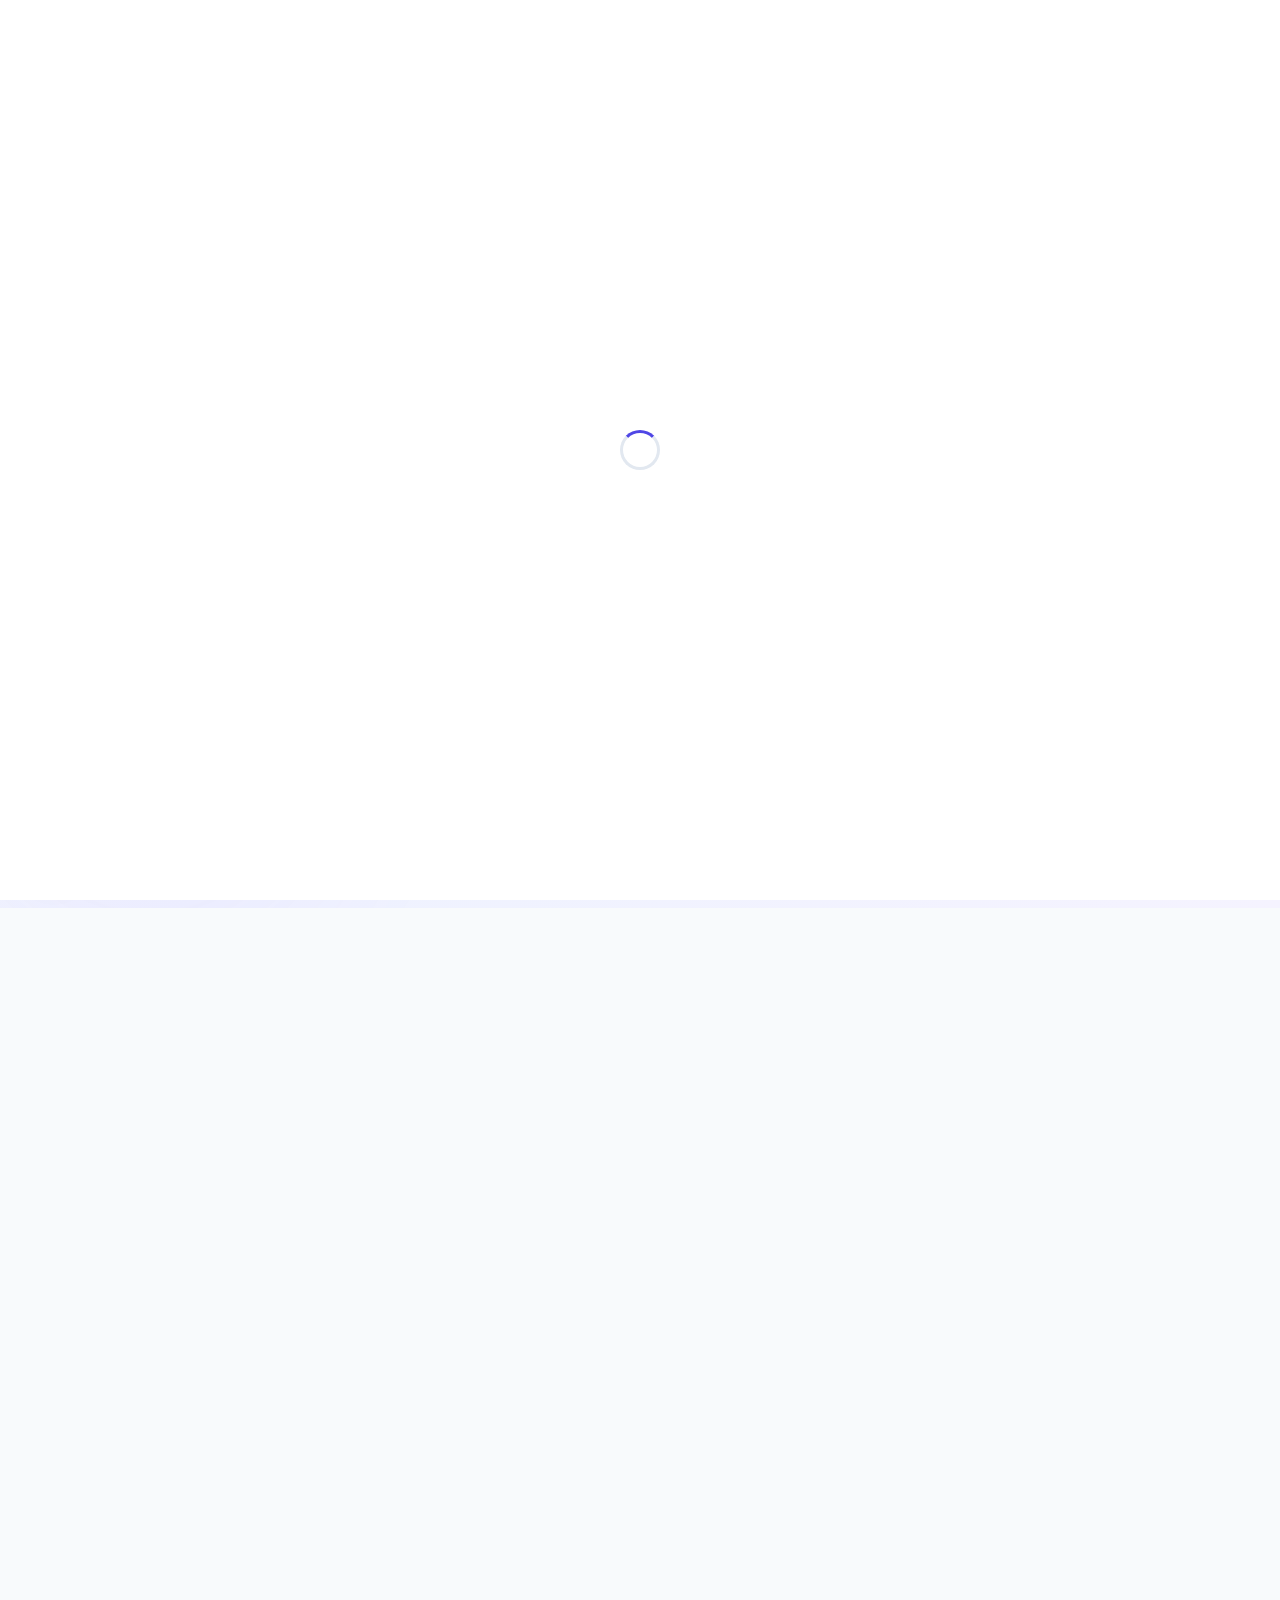
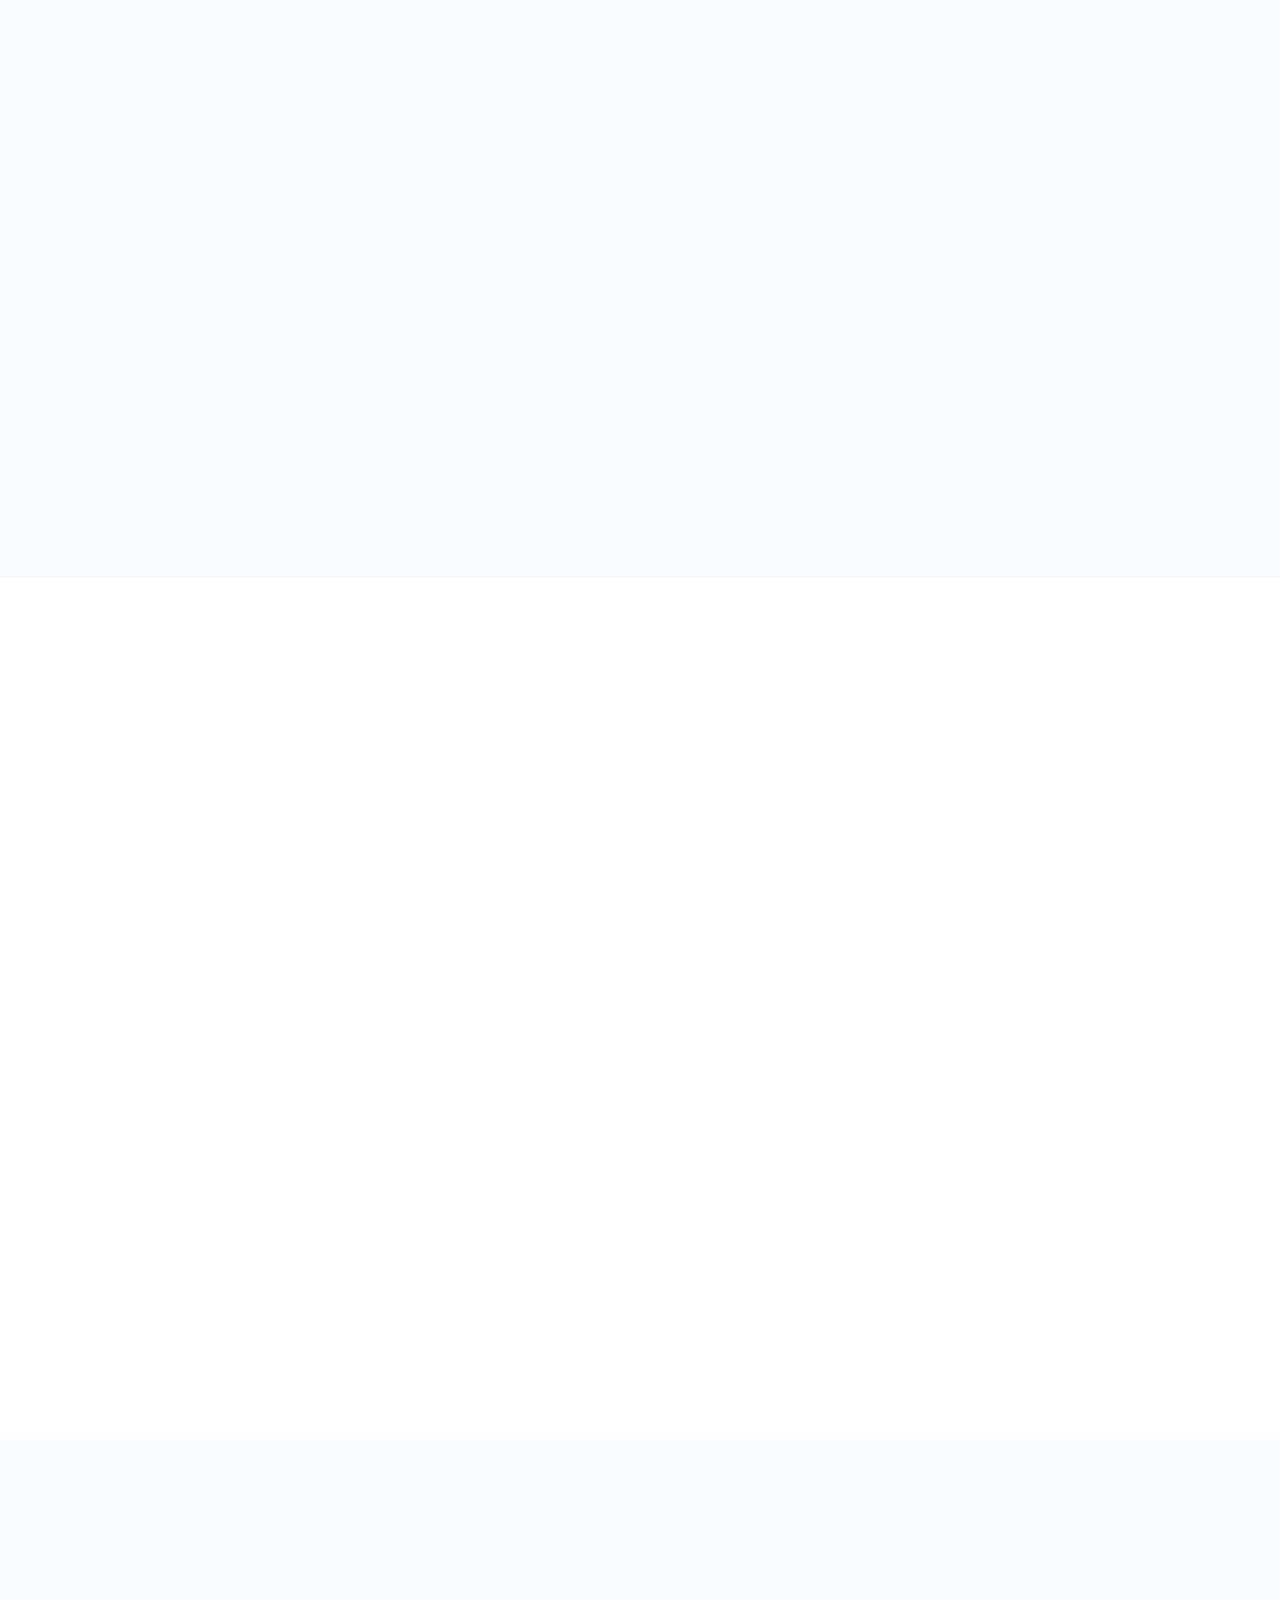
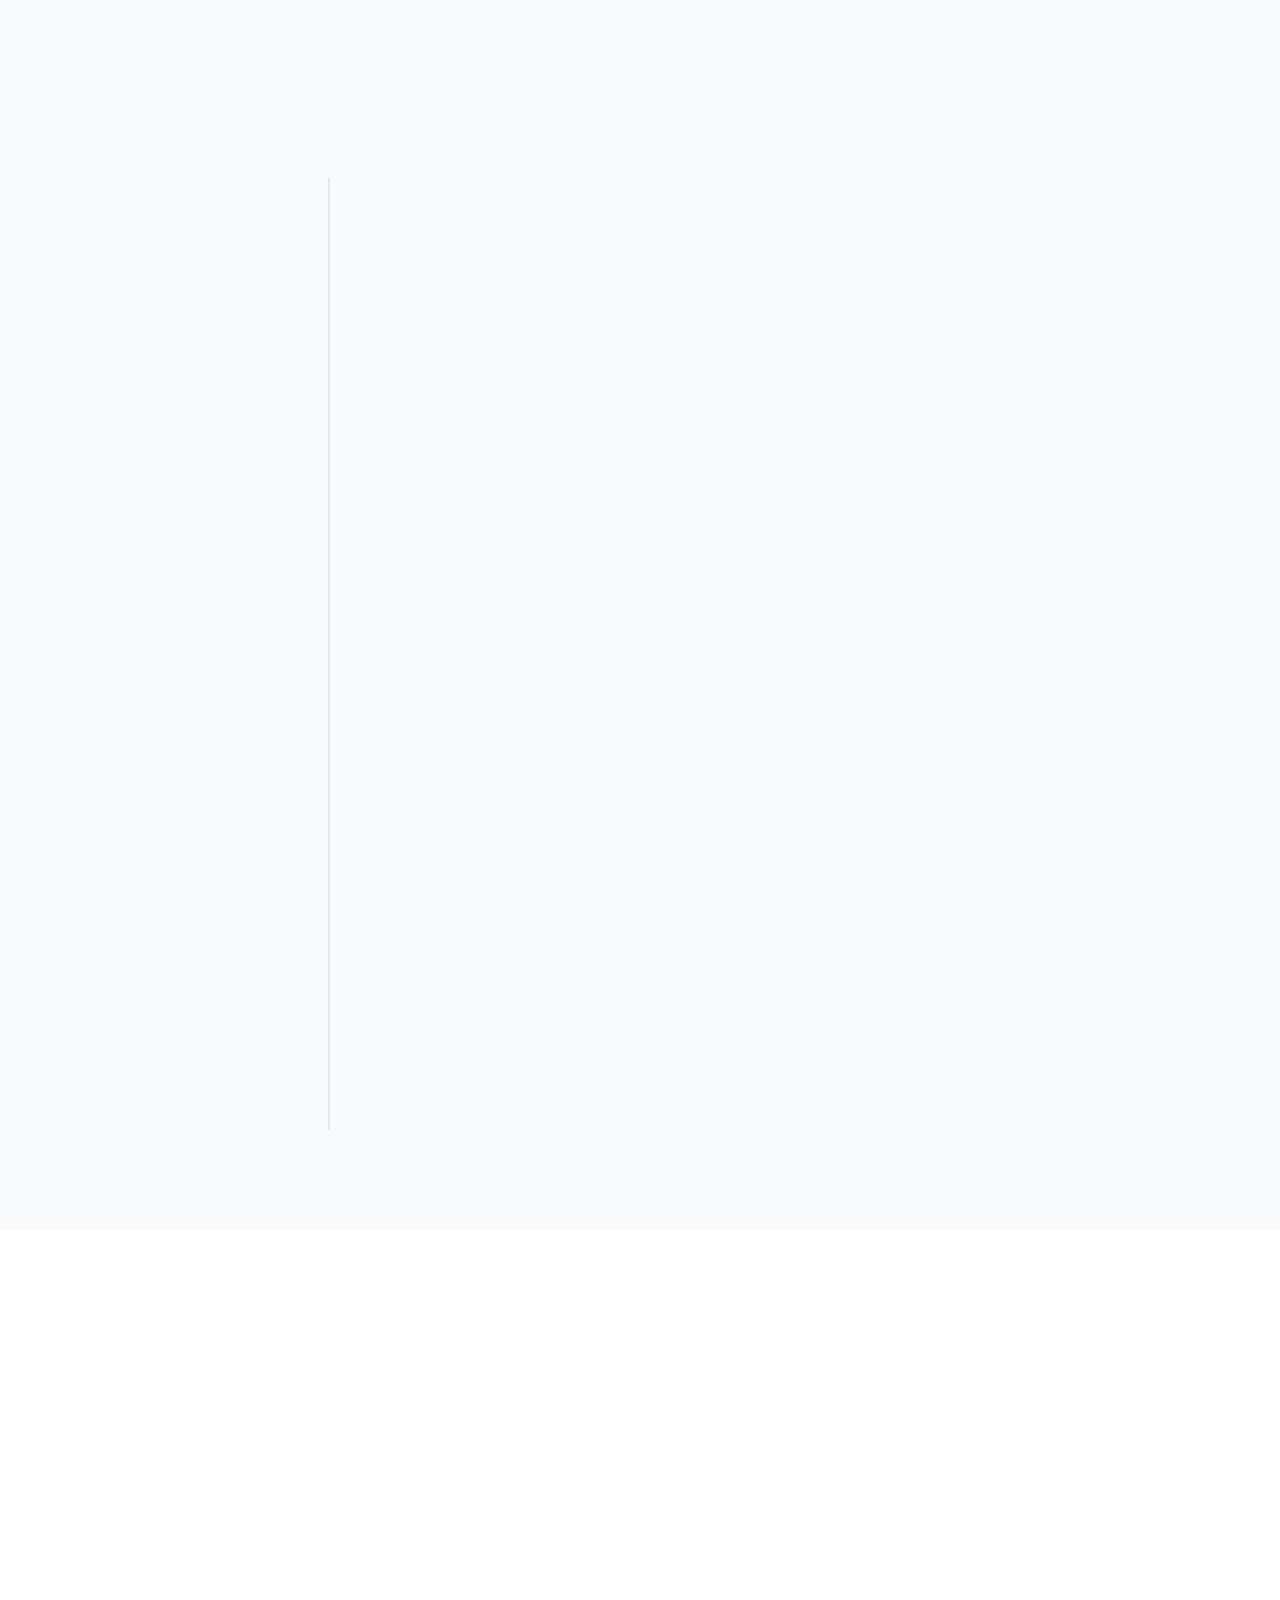
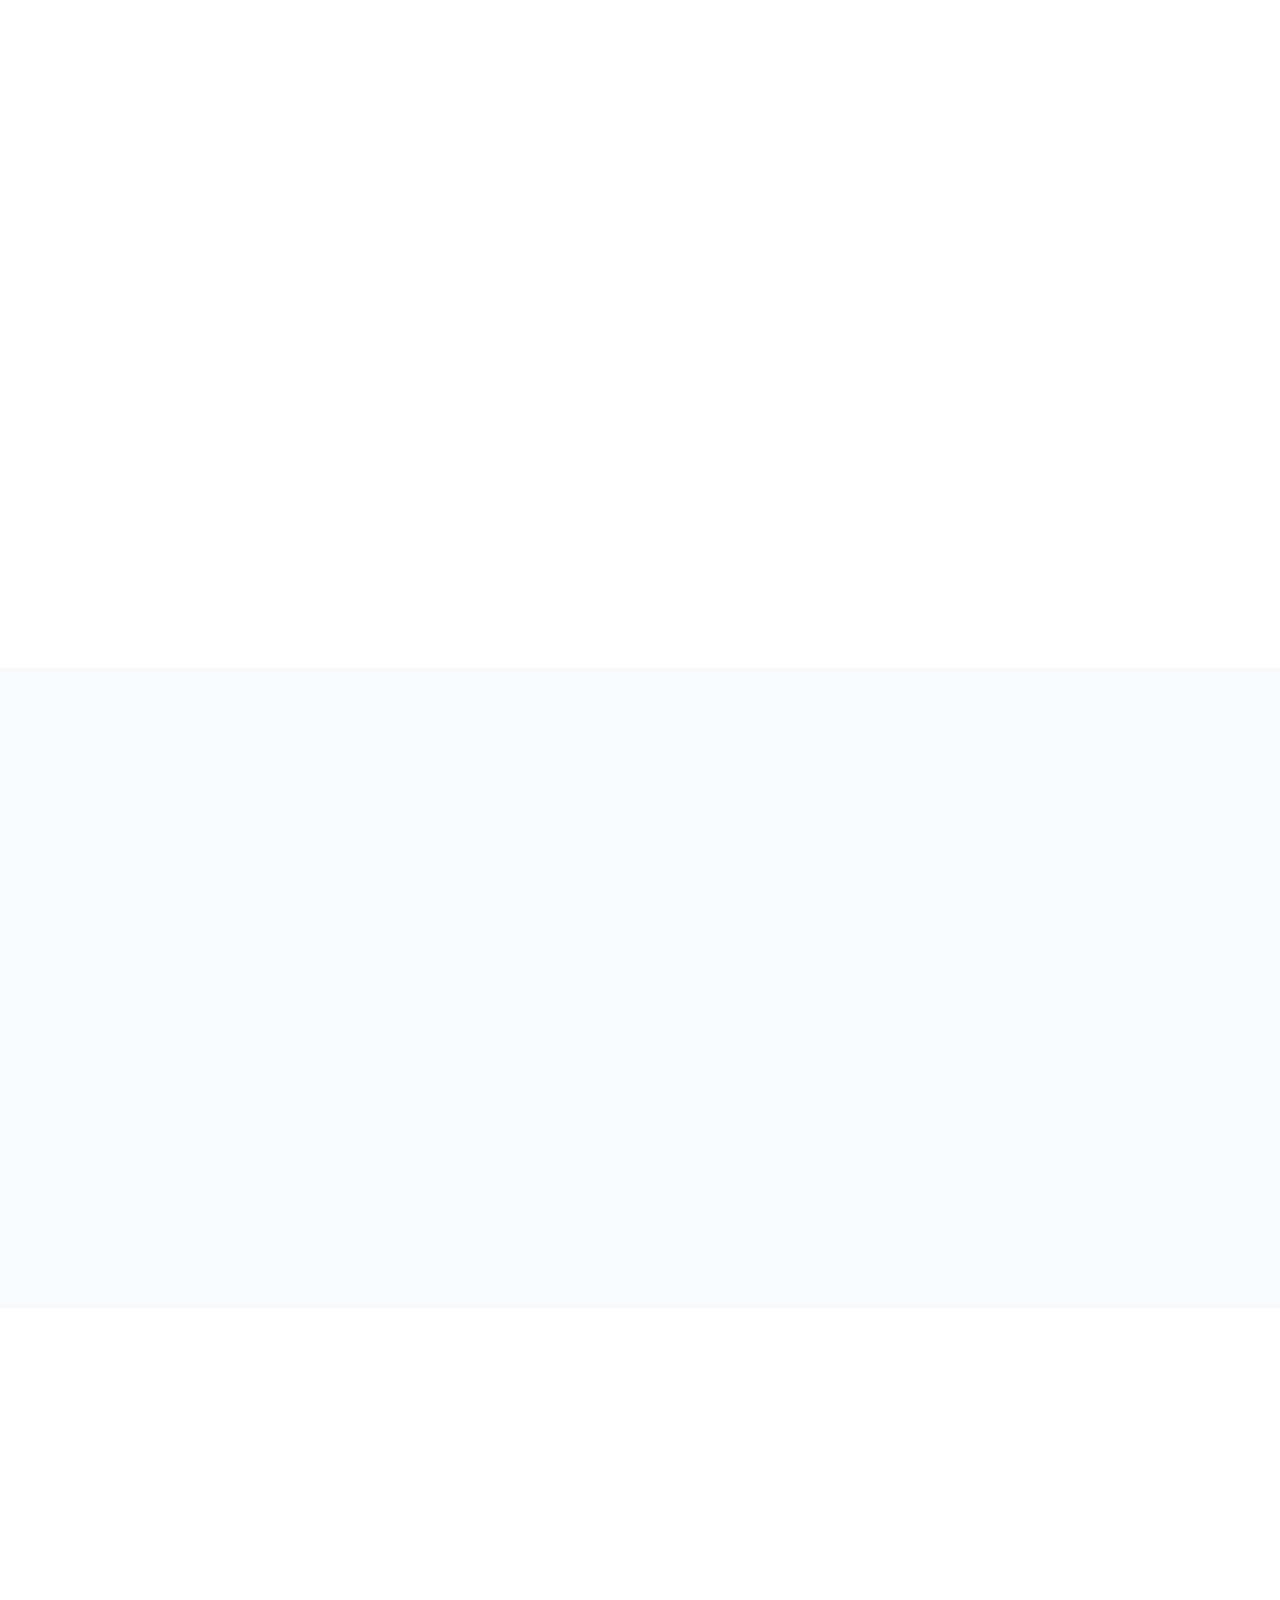
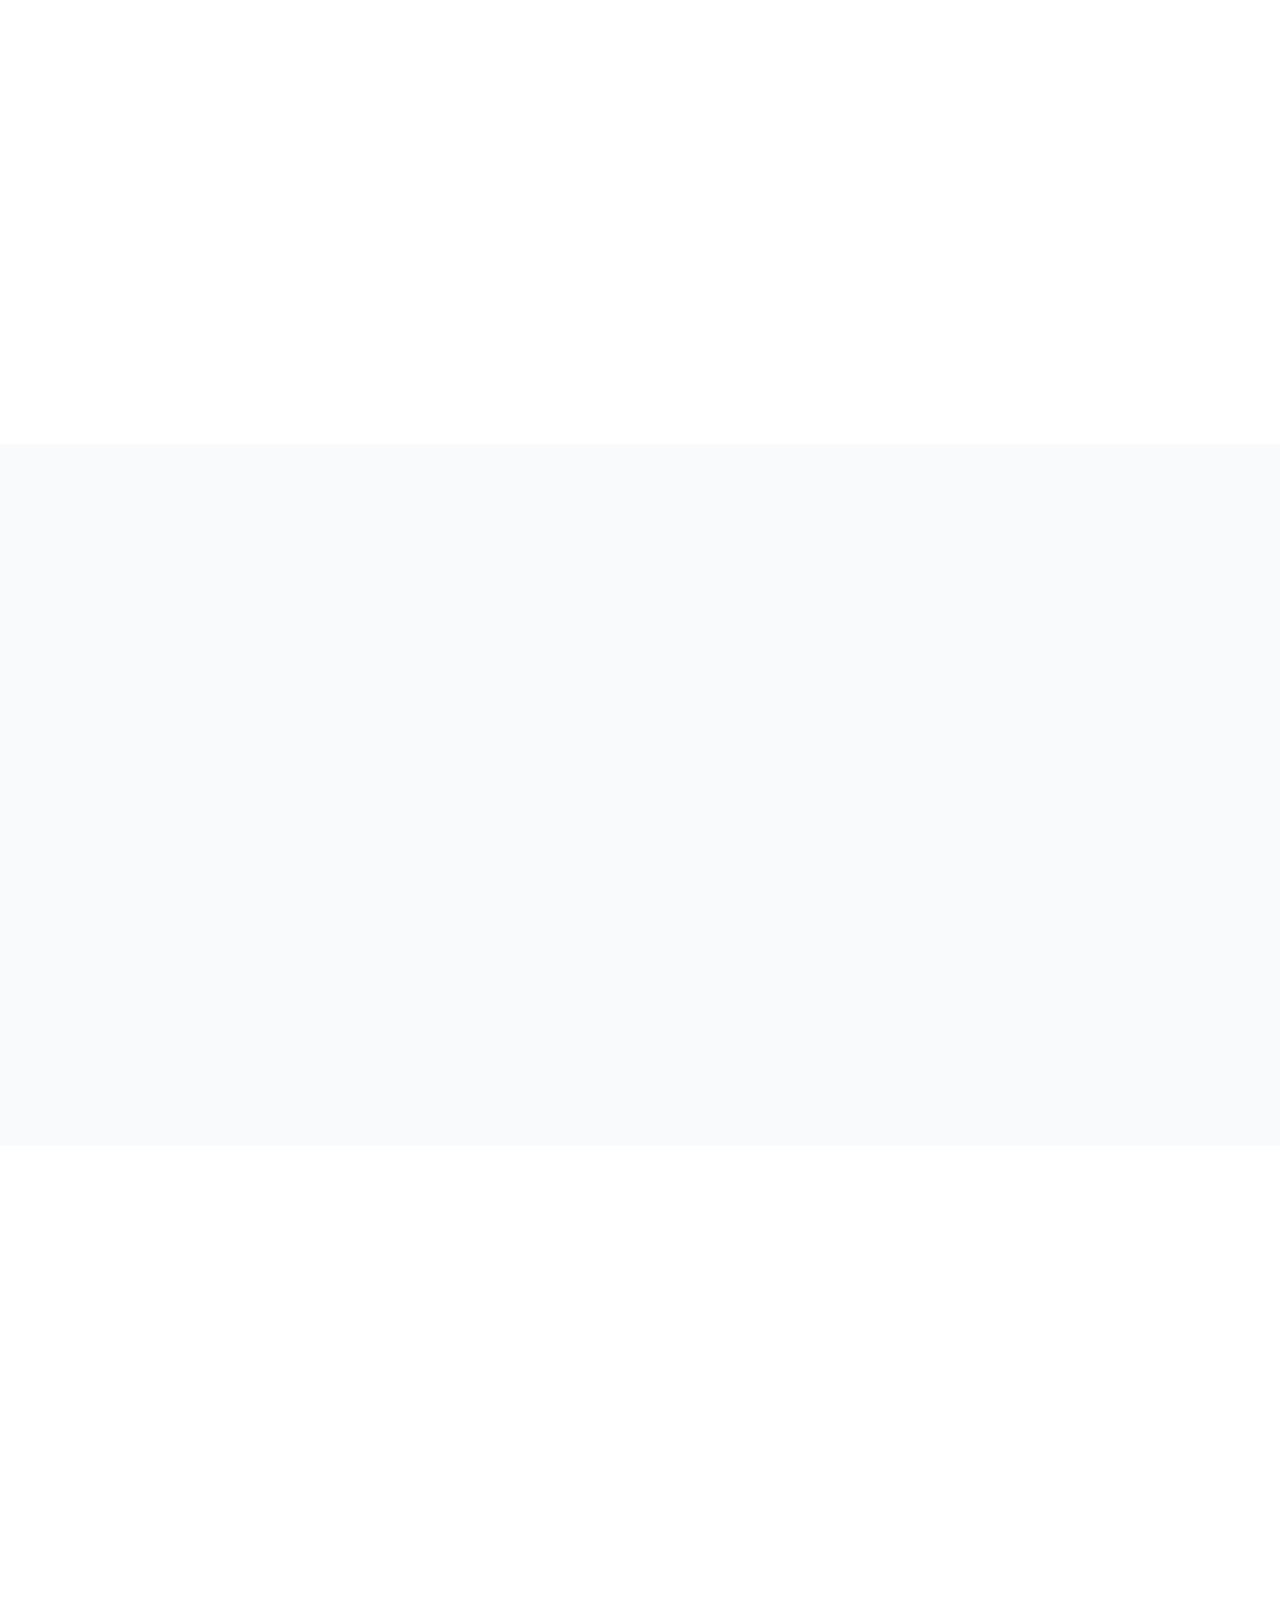
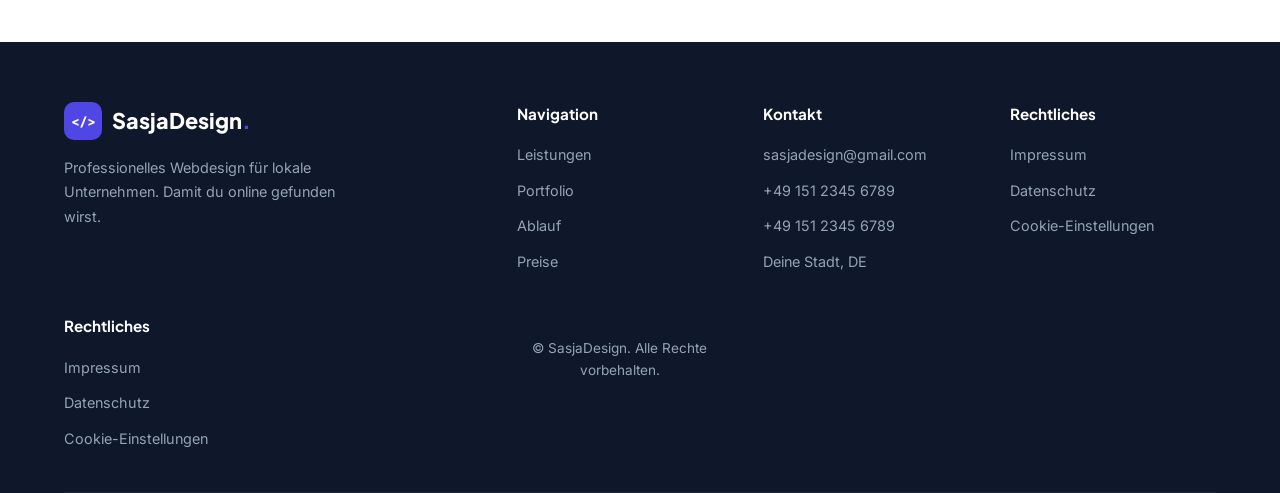
==== commit d353f37e: "Update index.html" ====
--- a/index.html
+++ b/index.html
@@ -1,837 +1,22 @@
-<<<<<<< HEAD
-<!DOCTYPE html>
-<html lang="de">
-<head>
-
-	<script>
-(async () => {
-  try {
-    // Wenn maintenance.on existiert -> Wartungsseite anzeigen
-    const res = await fetch('/maintenance.on', { cache: 'no-store' });
-    if (res.ok) window.location.replace('/maintenance.html');
-  } catch (e) {
-    // wenn fetch nicht klappt: normal laden
-  }
-})();
-</script>
-	
-	<link rel="icon" type="image/svg+xml" href="data:image/svg+xml,<svg xmlns='http://www.w3.org/2000/svg' viewBox='0 0 100 100'><rect rx='20' width='100' height='100' fill='%234F46E5'/><text x='50' y='68' text-anchor='middle' font-size='50' font-family='monospace' fill='white'>&lt;/&gt;</text></svg>">
-<link rel="icon" type="image/png" sizes="32x32" href="favicon-32x32.png">
-<link rel="icon" type="image/png" sizes="16x16" href="favicon-16x16.png">
-    <meta charset="UTF-8">
-    <meta name="viewport" content="width=device-width, initial-scale=1.0">
-    <title>SasjaDesign | Webdesign für lokale Unternehmen</title>
-    <meta name="description" content="Professionelles Webdesign für lokale Unternehmen. Moderne, schnelle und mobiloptimierte Websites, die echte Kunden bringen.">
-
-    <!-- Dark Mode sofort anwenden -->
-    <script>
-        (function(){
-            var m=document.cookie.match(/(?:^|;\s*)theme=([^;]*)/);
-            var t=m?decodeURIComponent(m[1]):null;
-            if(t==='dark'||(!t&&window.matchMedia('(prefers-color-scheme: dark)').matches)){
-                document.documentElement.classList.add('dark');
-            }
-        })();
-    </script>
-
-    <link rel="preconnect" href="https://fonts.googleapis.com">
-    <link rel="preconnect" href="https://fonts.gstatic.com" crossorigin>
-    <link href="https://fonts.googleapis.com/css2?family=Inter:wght@300;400;500;600;700;800;900&family=Plus+Jakarta+Sans:wght@400;500;600;700;800&display=swap" rel="stylesheet">
-    <link rel="stylesheet" href="https://cdnjs.cloudflare.com/ajax/libs/font-awesome/6.5.1/css/all.min.css">
-    <link rel="stylesheet" href="css/style.css">
-</head>
-<body>
-
-    <!-- ==================== PAGE LOADER ==================== -->
-    <div class="page-loader" id="pageLoader">
-        <div class="loader-spinner"></div>
-    </div>
-
-    <!-- ==================== NAVBAR ==================== -->
-    <nav class="navbar" id="navbar">
-        <div class="container nav-container">
-            <a href="#hero" class="logo">
-                <span class="logo-icon">&lt;/&gt;</span>
-                <span class="logo-text">SasjaDesign<span class="logo-dot">.</span></span>
-            </a>
-            <div class="nav-links" id="navLinks">
-                <a href="#hero" class="nav-link active">Start</a>
-                <a href="#services" class="nav-link">Leistungen</a>
-                <a href="#portfolio" class="nav-link">Portfolio</a>
-                <a href="#process" class="nav-link">Ablauf</a>
-                <a href="#pricing" class="nav-link">Preise</a>
-                <a href="#testimonials" class="nav-link">Referenzen</a>
-                <a href="#contact" class="nav-link">Kontakt</a>
-            </div>
-            <div class="nav-actions">
-                <a href="#contact" class="btn btn-primary nav-cta">Kontakt</a>
-                <button class="hamburger" id="navHamburger" aria-label="Menü öffnen">
-                    <span class="bar"></span>
-                    <span class="bar"></span>
-                    <span class="bar"></span>
-                </button>
-            </div>
-        </div>
-    </nav>
-
-    <!-- ==================== HERO ==================== -->
-    <section class="hero" id="hero">
-        <div class="hero-bg-shapes">
-            <div class="shape shape-1"></div>
-            <div class="shape shape-2"></div>
-            <div class="shape shape-3"></div>
-        </div>
-        <div class="container hero-container">
-            <div class="hero-content" data-animate>
-                <div class="hero-badge">
-                    <span class="badge-dot"></span>
-                    Verfügbar für neue Projekte
-                </div>
-                <h1 class="hero-title">
-                    Moderne Websites <br>für <span class="text-gradient">lokale Unternehmen</span>
-                </h1>
-                <p class="hero-subtitle">
-                    Ich helfe lokalen Unternehmen, online sichtbar zu werden – mit professionellen,
-                    schnellen und mobiloptimierten Websites, die echte Kunden bringen.
-                </p>
-                <div class="hero-cta">
-                    <a href="#contact" class="btn btn-primary btn-lg">Kostenlose Beratung <i class="fas fa-arrow-right"></i></a>
-                    <a href="#portfolio" class="btn btn-outline btn-lg">Meine Arbeiten</a>
-                </div>
-                <div class="hero-stats">
-                    <div class="stat">
-                        <span class="stat-number" data-count="15">0</span><span class="stat-plus">+</span>
-                        <span class="stat-label">Projekte</span>
-                    </div>
-                    <div class="stat-divider"></div>
-                    <div class="stat">
-                        <span class="stat-number" data-count="100">0</span><span class="stat-plus">%</span>
-                        <span class="stat-label">Zufriedenheit</span>
-                    </div>
-                    <div class="stat-divider"></div>
-                    <div class="stat">
-                        <span class="stat-number" data-count="5">0</span><span class="stat-plus">★</span>
-                        <span class="stat-label">Bewertung</span>
-                    </div>
-                </div>
-            </div>
-            <div class="hero-visual" data-animate="fade-left">
-                <div class="browser-mockup">
-                    <div class="browser-header">
-                        <div class="browser-dots">
-                            <span class="dot red"></span>
-                            <span class="dot yellow"></span>
-                            <span class="dot green"></span>
-                        </div>
-                        <div class="browser-url">
-                            <i class="fas fa-lock"></i>
-                            www.dein-kunde.de
-                        </div>
-                    </div>
-                    <div class="browser-body">
-                        <div class="mock-nav"></div>
-                        <div class="mock-hero-section">
-                            <div class="mock-badge"></div>
-                            <div class="mock-title"></div>
-                            <div class="mock-text"></div>
-                            <div class="mock-text short"></div>
-                            <div class="mock-btn"></div>
-                        </div>
-                        <div class="mock-cards">
-                            <div class="mock-card">
-                                <div class="mock-card-icon"></div>
-                                <div class="mock-card-line"></div>
-                                <div class="mock-card-line short"></div>
-                            </div>
-                            <div class="mock-card">
-                                <div class="mock-card-icon"></div>
-                                <div class="mock-card-line"></div>
-                                <div class="mock-card-line short"></div>
-                            </div>
-                            <div class="mock-card">
-                                <div class="mock-card-icon"></div>
-                                <div class="mock-card-line"></div>
-                                <div class="mock-card-line short"></div>
-                            </div>
-                        </div>
-                    </div>
-                </div>
-                <div class="floating-card card-speed">
-                    <i class="fas fa-bolt"></i>
-                    <div>
-                        <span class="fc-value">0.8s</span>
-                        <span class="fc-label">Ladezeit</span>
-                    </div>
-                </div>
-                <div class="floating-card card-mobile">
-                    <i class="fas fa-mobile-alt"></i>
-                    <div>
-                        <span class="fc-value">100%</span>
-                        <span class="fc-label">Mobiloptimiert</span>
-                    </div>
-                </div>
-            </div>
-        </div>
-        <div class="scroll-indicator">
-            <div class="mouse">
-                <div class="wheel"></div>
-            </div>
-        </div>
-    </section>
-
-    <!-- ==================== SERVICES ==================== -->
-    <section class="services section" id="services">
-        <div class="container">
-            <div class="section-header" data-animate>
-                <span class="section-tag">Leistungen</span>
-                <h2 class="section-title">Alles, was dein Unternehmen <span class="text-gradient">online braucht</span></h2>
-                <p class="section-subtitle">Von der ersten Idee bis zur fertigen Website – ich kümmere mich um alles, damit du dich auf dein Geschäft konzentrieren kannst.</p>
-            </div>
-            <div class="services-grid">
-                <div class="service-card" data-animate data-delay="0">
-                    <div class="service-icon"><i class="fas fa-palette"></i></div>
-                    <h3>Webdesign</h3>
-                    <p>Individuelles, modernes Design, das zu deiner Marke passt und Vertrauen bei deinen Kunden aufbaut.</p>
-                    <ul class="service-features">
-                        <li><i class="fas fa-check"></i> Individuelles Design</li>
-                        <li><i class="fas fa-check"></i> Responsive Layout</li>
-                        <li><i class="fas fa-check"></i> Benutzerfreundlich</li>
-                    </ul>
-                </div>
-                <div class="service-card" data-animate data-delay="100">
-                    <div class="service-icon"><i class="fas fa-code"></i></div>
-                    <h3>Webentwicklung</h3>
-                    <p>Schnelle, sichere und saubere Programmierung mit den neuesten Technologien für beste Performance.</p>
-                    <ul class="service-features">
-                        <li><i class="fas fa-check"></i> Schnelle Ladezeiten</li>
-                        <li><i class="fas fa-check"></i> Sauberer Code</li>
-                        <li><i class="fas fa-check"></i> SSL-Verschlüsselung</li>
-                    </ul>
-                </div>
-                <div class="service-card" data-animate data-delay="200">
-                    <div class="service-icon"><i class="fas fa-search"></i></div>
-                    <h3>SEO-Optimierung</h3>
-                    <p>Damit dein Unternehmen bei Google gefunden wird – lokale SEO-Optimierung inklusive.</p>
-                    <ul class="service-features">
-                        <li><i class="fas fa-check"></i> Google My Business</li>
-                        <li><i class="fas fa-check"></i> Lokale Keywords</li>
-                        <li><i class="fas fa-check"></i> Meta-Optimierung</li>
-                    </ul>
-                </div>
-                <div class="service-card" data-animate data-delay="0">
-                    <div class="service-icon"><i class="fas fa-mobile-alt"></i></div>
-                    <h3>Mobile First</h3>
-                    <p>Über 70% der Besucher kommen über das Handy – deine Website sieht überall perfekt aus.</p>
-                    <ul class="service-features">
-                        <li><i class="fas fa-check"></i> Touch-optimiert</li>
-                        <li><i class="fas fa-check"></i> Alle Bildschirmgrößen</li>
-                        <li><i class="fas fa-check"></i> Schnell mobil</li>
-                    </ul>
-                </div>
-                <div class="service-card" data-animate data-delay="100">
-                    <div class="service-icon"><i class="fas fa-pen-nib"></i></div>
-                    <h3>Content-Erstellung</h3>
-                    <p>Professionelle Texte und Bildauswahl, die deine Zielgruppe ansprechen und überzeugen.</p>
-                    <ul class="service-features">
-                        <li><i class="fas fa-check"></i> SEO-Texte</li>
-                        <li><i class="fas fa-check"></i> Bildoptimierung</li>
-                        <li><i class="fas fa-check"></i> Call-to-Actions</li>
-                    </ul>
-                </div>
-                <div class="service-card" data-animate data-delay="200">
-                    <div class="service-icon"><i class="fas fa-headset"></i></div>
-                    <h3>Wartung & Support</h3>
-                    <p>Nach dem Launch bin ich weiterhin für dich da – Updates, Änderungen und technischer Support.</p>
-                    <ul class="service-features">
-                        <li><i class="fas fa-check"></i> Regelmäßige Updates</li>
-                        <li><i class="fas fa-check"></i> Backups</li>
-                        <li><i class="fas fa-check"></i> Schneller Support</li>
-                    </ul>
-                </div>
-            </div>
-        </div>
-    </section>
-
-    <!-- ==================== PORTFOLIO ==================== -->
-    <section class="section" id="portfolio">
-        <div class="container">
-            <div class="section-header" data-animate>
-                <span class="section-tag">Portfolio</span>
-                <h2 class="section-title">Meine neuesten <span class="text-gradient">Projekte</span></h2>
-                <p class="section-subtitle">Überzeuge dich selbst von meiner Arbeit. Jedes Projekt wird individuell auf die Bedürfnisse des Kunden zugeschnitten.</p>
-            </div>
-            <div class="portfolio-grid">
-                <div class="portfolio-item featured" data-animate data-delay="0">
-                    <div class="portfolio-card">
-                        <div class="portfolio-image">
-				 <img src="images/Elektriker.png"
-                 			alt="Elektroniker Website – Webdesign"
-                 				class="portfolio-preview">
-                            <div class="portfolio-placeholder">
-                                <div class="pp-browser">
-                                    <div class="pp-dots"><span></span><span></span><span></span></div>
-                                    <div class="pp-content">
-                                        <div class="pp-nav"></div>
-                                        <div class="pp-hero">
-                                            <div class="pp-title-block"></div>
-                                            <div class="pp-text-block"></div>
-                                            <div class="pp-btn-block"></div>
-                                        </div>
-                                        <div class="pp-grid">
-                                            <div class="pp-box"></div>
-                                            <div class="pp-box"></div>
-                                            <div class="pp-box"></div>
-                                        </div>
-                                    </div>
-                                </div>
-                            </div>
-                            <div class="portfolio-overlay">
-                                <a href="Demos/Elektroniker.html" class="portfolio-link">Website ansehen <i class="fas fa-external-link-alt"></i></a>
-                            </div>
-                            <span class="portfolio-featured-badge">Featured</span>
-                        </div>
-                        <div class="portfolio-info">
-                            <div class="portfolio-tags">
-                                <span>Webdesign</span>
-                                <span>Entwicklung</span>
-                                <span>SEO</span>
-                            </div>
-                            <h3>Elektroniker Beispiel</h3>
-                            <p>Professionelle Website mit Leistungsübersicht, Notdienst-Kontakt und Google Maps Integration.</p>
-                        </div>
-                    </div>
-                </div>
-                <div class="portfolio-item" data-animate data-delay="100">
-                    <div class="portfolio-card">
-                        <div class="portfolio-image">
-			 <img src="images/Handwerker.png"
-                 			alt="Handwerker Website – Webdesign"
-                 				class="portfolio-preview">
-                            <div class="portfolio-placeholder color-2">
-                                <div class="pp-browser">
-                                    <div class="pp-dots"><span></span><span></span><span></span></div>
-                                    <div class="pp-content">
-                                        <div class="pp-nav"></div>
-                                        <div class="pp-hero">
-                                            <div class="pp-title-block"></div>
-                                            <div class="pp-text-block"></div>
-                                            <div class="pp-btn-block"></div>
-                                        </div>
-                                        <div class="pp-grid">
-                                            <div class="pp-box"></div>
-                                            <div class="pp-box"></div>
-                                            <div class="pp-box"></div>
-                                        </div>
-                                    </div>
-                                </div>
-                            </div>
-                            <div class="portfolio-overlay">
-                                <a href="Demos/Handwerker.html" class="portfolio-link">Website ansehen <i class="fas fa-external-link-alt"></i></a>
-                            </div>
-                        </div>
-                        <div class="portfolio-info">
-                            <div class="portfolio-tags">
-                                <span>Webdesign</span>
-                                <span>SEO</span>
-                            </div>
-                            <h3>Handwerksbetrieb</h3>
-                            <p>Professionelle Unternehmensseite mit Leistungsübersicht und Kontaktformular.</p>
-                        </div>
-                    </div>
-                </div>
-                <div class="portfolio-item" data-animate data-delay="200">
-                    <div class="portfolio-card">
-                        <div class="portfolio-image">
-			 <img src="images/Friseur.png"
-                 			alt="Friseur Website – Webdesign"
-                 				class="portfolio-preview">
-							<div class="portfolio-placeholder color-3">
-                                <div class="pp-browser">
-                                    <div class="pp-dots"><span></span><span></span><span></span></div>
-                                    <div class="pp-content">
-                                        <div class="pp-nav"></div>
-                                        <div class="pp-hero">
-                                            <div class="pp-title-block"></div>
-                                            <div class="pp-text-block"></div>
-                                            <div class="pp-btn-block"></div>
-                                        </div>
-                                        <div class="pp-grid">
-                                            <div class="pp-box"></div>
-                                            <div class="pp-box"></div>
-                                            <div class="pp-box"></div>
-                                        </div>
-                                    </div>
-                                </div>
-                            </div>
-                            <div class="portfolio-overlay">
-                                <a href="Demos/Friseur.html" class="portfolio-link">Website ansehen <i class="fas fa-external-link-alt"></i></a>
-                            </div>
-                        </div>
-                        <div class="portfolio-info">
-                            <div class="portfolio-tags">
-                                <span>Webdesign</span>
-                                <span>Mobile</span>
-                            </div>
-                            <h3>Friseursalon</h3>
-                            <p>Stilvolle Website mit Online-Terminbuchung und Galerie der Arbeiten.</p>
-                        </div>
-                    </div>
-                </div>
-            </div>
-        </div>
-    </section>
-
-    <!-- ==================== PROCESS ==================== -->
-    <section class="process section" id="process">
-        <div class="container">
-            <div class="section-header" data-animate>
-                <span class="section-tag">Ablauf</span>
-                <h2 class="section-title">In 4 Schritten zur <span class="text-gradient">Website</span></h2>
-                <p class="section-subtitle">Ein einfacher, transparenter Prozess – damit du immer weißt, was als Nächstes kommt.</p>
-            </div>
-            <div class="process-timeline">
-                <div class="process-line"></div>
-                <div class="process-step" data-animate data-delay="0">
-                    <div class="step-number">01</div>
-                    <div class="step-content">
-                        <div class="step-icon"><i class="fas fa-comments"></i></div>
-                        <h3>Kostenloses Erstgespräch</h3>
-                        <p>Wir besprechen deine Wünsche, Ziele und Anforderungen. Ich berate dich ehrlich und unverbindlich.</p>
-                    </div>
-                </div>
-                <div class="process-step" data-animate data-delay="100">
-                    <div class="step-number">02</div>
-                    <div class="step-content">
-                        <div class="step-icon"><i class="fas fa-pencil-ruler"></i></div>
-                        <h3>Konzept & Design</h3>
-                        <p>Ich erstelle ein maßgeschneidertes Design-Konzept. Du bekommst einen Entwurf zur Abstimmung.</p>
-                    </div>
-                </div>
-                <div class="process-step" data-animate data-delay="200">
-                    <div class="step-number">03</div>
-                    <div class="step-content">
-                        <div class="step-icon"><i class="fas fa-code"></i></div>
-                        <h3>Entwicklung</h3>
-                        <p>Deine Website wird programmiert – schnell, responsive und SEO-optimiert. Regelmäßige Updates zum Fortschritt.</p>
-                    </div>
-                </div>
-                <div class="process-step" data-animate data-delay="300">
-                    <div class="step-number">04</div>
-                    <div class="step-content">
-                        <div class="step-icon"><i class="fas fa-rocket"></i></div>
-                        <h3>Launch & Support</h3>
-                        <p>Deine Website geht live! Danach biete ich fortlaufende Wartung und Support für dich an.</p>
-                    </div>
-                </div>
-            </div>
-        </div>
-    </section>
-
-    <!-- ==================== PRICING ==================== -->
-    <section class="section" id="pricing">
-        <div class="container">
-            <div class="section-header" data-animate>
-                <span class="section-tag">Preise</span>
-                <h2 class="section-title">Transparente <span class="text-gradient">Festpreise</span></h2>
-                <p class="section-subtitle">Keine versteckten Kosten. Du weißt vorher genau, was du bekommst und was es kostet.</p>
-            </div>
-            <div class="pricing-grid">
-                <div class="pricing-card" data-animate data-delay="0">
-                    <div class="pricing-header">
-                        <h3>Starter</h3>
-                        <p class="pricing-desc">Perfekt für den Einstieg</p>
-                        <div class="pricing-price">
-                            <span class="price-currency">€</span>
-                            <span class="price-amount">499</span>
-                        </div>
-                        <span class="price-note">einmalig</span>
-                    </div>
-                    <ul class="pricing-features">
-                        <li><i class="fas fa-check"></i> One-Page Website</li>
-                        <li><i class="fas fa-check"></i> Responsive Design</li>
-                        <li><i class="fas fa-check"></i> Kontaktformular</li>
-                        <li><i class="fas fa-check"></i> SEO Grundoptimierung</li>
-                        <li><i class="fas fa-check"></i> Google Maps</li>
-                        <li class="disabled"><i class="fas fa-times"></i> Mehrere Unterseiten</li>
-                        <li class="disabled"><i class="fas fa-times"></i> Blog-Funktion</li>
-                    </ul>
-                    <a href="#contact" class="btn btn-outline btn-block">Jetzt anfragen</a>
-                </div>
-                <div class="pricing-card popular" data-animate data-delay="100">
-                    <span class="popular-badge">Beliebt</span>
-                    <div class="pricing-header">
-                        <h3>Business</h3>
-                        <p class="pricing-desc">Für wachsende Unternehmen</p>
-                        <div class="pricing-price">
-                            <span class="price-currency">€</span>
-                            <span class="price-amount">999</span>
-                        </div>
-                        <span class="price-note">einmalig</span>
-                    </div>
-                    <ul class="pricing-features">
-                        <li><i class="fas fa-check"></i> Bis zu 5 Unterseiten</li>
-                        <li><i class="fas fa-check"></i> Premium Design</li>
-                        <li><i class="fas fa-check"></i> Kontaktformular</li>
-                        <li><i class="fas fa-check"></i> SEO-Optimierung</li>
-                        <li><i class="fas fa-check"></i> Google Maps</li>
-                        <li><i class="fas fa-check"></i> Social Media Integration</li>
-                        <li><i class="fas fa-check"></i> 3 Monate Support</li>
-                    </ul>
-                    <a href="#contact" class="btn btn-primary btn-block">Jetzt anfragen</a>
-                </div>
-                <div class="pricing-card" data-animate data-delay="200">
-                    <div class="pricing-header">
-                        <h3>Premium</h3>
-                        <p class="pricing-desc">Das Komplettpaket</p>
-                        <div class="pricing-price">
-                            <span class="price-currency">€</span>
-                            <span class="price-amount">1.999</span>
-                        </div>
-                        <span class="price-note">einmalig</span>
-                    </div>
-                    <ul class="pricing-features">
-                        <li><i class="fas fa-check"></i> Unbegrenzte Seiten</li>
-                        <li><i class="fas fa-check"></i> Exklusives Design</li>
-                        <li><i class="fas fa-check"></i> CMS / Blog</li>
-                        <li><i class="fas fa-check"></i> Erweiterte SEO</li>
-                        <li><i class="fas fa-check"></i> Terminbuchung</li>
-                        <li><i class="fas fa-check"></i> Analytics Dashboard</li>
-                        <li><i class="fas fa-check"></i> 6 Monate Support</li>
-                    </ul>
-                    <a href="#contact" class="btn btn-outline btn-block">Jetzt anfragen</a>
-                </div>
-            </div>
-        </div>
-    </section>
-
-    <!-- ==================== TESTIMONIALS ==================== -->
-    <section class="testimonials section" id="testimonials">
-        <div class="container">
-            <div class="section-header" data-animate>
-                <span class="section-tag">Referenzen</span>
-                <h2 class="section-title">Das sagen meine <span class="text-gradient">Kunden</span></h2>
-            </div>
-            <div class="testimonials-grid">
-                <div class="testimonial-card" data-animate data-delay="0">
-                    <div class="testimonial-stars">
-                        <i class="fas fa-star"></i><i class="fas fa-star"></i><i class="fas fa-star"></i><i class="fas fa-star"></i><i class="fas fa-star"></i>
-                    </div>
-                    <p class="testimonial-text">"Unsere neue Website hat unsere Anfragen verdreifacht! Die Zusammenarbeit war super professionell und unkompliziert."</p>
-                    <div class="testimonial-author">
-                        <div class="author-avatar">MK</div>
-                        <div>
-                            <span class="author-name">Max Kunze</span>
-                            <span class="author-role">Inhaber, Kunze Malerbetrieb</span>
-                        </div>
-                    </div>
-                </div>
-                <div class="testimonial-card" data-animate data-delay="100">
-                    <div class="testimonial-stars">
-                        <i class="fas fa-star"></i><i class="fas fa-star"></i><i class="fas fa-star"></i><i class="fas fa-star"></i><i class="fas fa-star"></i>
-                    </div>
-                    <p class="testimonial-text">"Endlich eine Website, die auch auf dem Handy toll aussieht! Unsere Kunden buchen jetzt direkt online Termine."</p>
-                    <div class="testimonial-author">
-                        <div class="author-avatar">SB</div>
-                        <div>
-                            <span class="author-name">Sarah Bauer</span>
-                            <span class="author-role">Inhaberin, Salon Bella</span>
-                        </div>
-                    </div>
-                </div>
-                <div class="testimonial-card" data-animate data-delay="200">
-                    <div class="testimonial-stars">
-                        <i class="fas fa-star"></i><i class="fas fa-star"></i><i class="fas fa-star"></i><i class="fas fa-star"></i><i class="fas fa-star"></i>
-                    </div>
-                    <p class="testimonial-text">"Von der Beratung bis zum Go-Live alles top. Wir werden jetzt bei Google gefunden und haben 40% mehr Laufkundschaft."</p>
-                    <div class="testimonial-author">
-                        <div class="author-avatar">TW</div>
-                        <div>
-                            <span class="author-name">Thomas Weber</span>
-                            <span class="author-role">Geschäftsführer, Café Central</span>
-                        </div>
-                    </div>
-                </div>
-            </div>
-        </div>
-    </section>
-
-    <!-- ==================== FAQ ==================== -->
-    <section class="section" id="faq">
-        <div class="container">
-            <div class="section-header" data-animate>
-                <span class="section-tag">FAQ</span>
-                <h2 class="section-title">Häufig gestellte <span class="text-gradient">Fragen</span></h2>
-            </div>
-            <div class="faq-list">
-                <div class="faq-item" data-animate>
-                    <button class="faq-question">
-                        Wie lange dauert es, bis meine Website fertig ist?
-                        <i class="fas fa-chevron-down"></i>
-                    </button>
-                    <div class="faq-answer">
-                        <p>In der Regel dauert es 1–3 Wochen, je nach Umfang des Projekts. Eine einfache One-Page Website kann oft schon in einer Woche fertig sein.</p>
-                    </div>
-                </div>
-                <div class="faq-item" data-animate>
-                    <button class="faq-question">
-                        Muss ich selbst Texte und Bilder liefern?
-                        <i class="fas fa-chevron-down"></i>
-                    </button>
-                    <div class="faq-answer">
-                        <p>Nicht unbedingt! Ich kann die Texterstellung und Bildauswahl für dich übernehmen. Natürlich sind eigene Fotos und Informationen immer ein Plus.</p>
-                    </div>
-                </div>
-                <div class="faq-item" data-animate>
-                    <button class="faq-question">
-                        Was kostet die monatliche Wartung?
-                        <i class="fas fa-chevron-down"></i>
-                    </button>
-                    <div class="faq-answer">
-                        <p>Kleine Änderungen und Updates sind oft im Support-Zeitraum inbegriffen. Darüber hinaus biete ich Wartungspakete ab 29€/Monat an.</p>
-                    </div>
-                </div>
-                <div class="faq-item" data-animate>
-                    <button class="faq-question">
-                        Kann ich die Website später selbst bearbeiten?
-                        <i class="fas fa-chevron-down"></i>
-                    </button>
-                    <div class="faq-answer">
-                        <p>Ja! Ab dem Business-Paket gibt es die Möglichkeit, ein einfaches CMS einzubauen, mit dem du Texte, Bilder und mehr selbst ändern kannst.</p>
-                    </div>
-                </div>
-                <div class="faq-item" data-animate>
-                    <button class="faq-question">
-                        Kommen noch Kosten für Hosting und Domain dazu?
-                        <i class="fas fa-chevron-down"></i>
-                    </button>
-                    <div class="faq-answer">
-                        <p>Die Domain kostet ca. 10–15€ pro Jahr, das Hosting ca. 5–10€ pro Monat. Ich berate dich gerne zu den besten Optionen für dein Budget.</p>
-                    </div>
-                </div>
-            </div>
-        </div>
-    </section>
-
-    <!-- ==================== CONTACT ==================== -->
-    <section class="contact section" id="contact">
-        <div class="container">
-            <div class="contact-wrapper">
-                <div class="contact-info" data-animate>
-                    <span class="section-tag">Kontakt</span>
-                    <h2 class="section-title">Lass uns über dein <span class="text-gradient">Projekt sprechen</span></h2>
-                    <p>Du hast eine Idee oder Fragen? Schreib mir einfach – ich melde mich innerhalb von 24 Stunden bei dir.</p>
-                    <div class="contact-details">
-                        <div class="contact-item">
-                            <div class="contact-icon"><i class="fas fa-envelope"></i></div>
-                            <div>
-                                <span class="contact-label">E-Mail</span>
-                                <a href="mailto:sasjadesign@gmail.com">sasjadesign@gmail.com</a>
-                            </div>
-                        </div>
-                        <div class="contact-item">
-                            <div class="contact-icon"><i class="fas fa-phone"></i></div>
-                            <div>
-                                <span class="contact-label">Telefon</span>
-                                <a href="tel:+4915123456789">+49 151 2345 6789</a>
-                            </div>
-                        </div>
-                        <div class="contact-item">
-                            <div class="contact-icon"><i class="fas fa-map-marker-alt"></i></div>
-                            <div>
-                                <span class="contact-label">Standort</span>
-                                <span>Deine Stadt, Deutschland</span>
-                            </div>
-                        </div>
-                    </div>
-                </div>
-                <div class="contact-form-wrapper" data-animate="fade-left">
-                    <form class="contact-form" id="contactForm" action="https://formspree.io/f/mkoveqnz" method="POST">
-                        <div class="form-group">
-                            <label for="name">Name *</label>
-                            <input type="text" id="name" name="name" required placeholder="Dein Name">
-                        </div>
-                        <div class="form-group">
-                            <label for="email">E-Mail *</label>
-                            <input type="email" id="email" name="email" required placeholder="deine@email.de">
-                        </div>
-                        <div class="form-group">
-                            <label for="phone">Telefon (optional)</label>
-                            <input type="tel" id="phone" name="phone" placeholder="+49 151 ...">
-                        </div>
-                        <div class="form-group">
-                            <label for="package">Gewünschtes Paket</label>
-                            <select id="package" name="package">
-                                <option value="">Bitte wählen...</option>
-                                <option value="Starter">Starter (499€)</option>
-                                <option value="Business">Business (999€)</option>
-                                <option value="Premium">Premium (1.999€)</option>
-                                <option value="Individuell">Individuell</option>
-                            </select>
-                        </div>
-                        <div class="form-group full-width">
-                            <label for="message">Nachricht *</label>
-                            <textarea id="message" name="message" rows="5" required placeholder="Erzähl mir von deinem Projekt..."></textarea>
-                        </div>
-                        <button type="submit" class="btn btn-primary btn-lg">Nachricht senden <i class="fas fa-paper-plane"></i></button>
-                    </form>
-                    <div class="form-success" id="formSuccess" style="display: none;">
-                        <div class="success-icon"><i class="fas fa-check-circle"></i></div>
-                        <h3>Nachricht gesendet!</h3>
-                        <p>Vielen Dank für deine Anfrage. Ich melde mich innerhalb von 24 Stunden bei dir.</p>
-                    </div>
-                </div>
-            </div>
-        </div>
-    </section>
-
-    <!-- ==================== CTA ==================== -->
-    <section class="cta-section">
-        <div class="container">
-            <div class="cta-box" data-animate>
-                <h2>Bereit für deine neue Website?</h2>
-                <p>Starte jetzt mit einem kostenlosen Beratungsgespräch – unverbindlich und ohne Risiko.</p>
-                <a href="#contact" class="btn btn-white btn-lg">Jetzt starten <i class="fas fa-arrow-right"></i></a>
-            </div>
-        </div>
-    </section>
-
-    <!-- ==================== FOOTER ==================== -->
-    <footer class="footer">
-        <div class="container">
-            <div class="footer-grid">
-                <div class="footer-brand">
-                    <a href="#hero" class="logo">
-                        <span class="logo-icon">&lt;/&gt;</span>
-                        <span class="logo-text">SasjaDesign<span class="logo-dot">.</span></span>
-                    </a>
-                    <p>Professionelles Webdesign für lokale Unternehmen. Damit du online gefunden wirst.</p>
-                </div>
-                <div class="footer-links-col">
-                    <h4>Navigation</h4>
-                    <ul>
-                        <li><a href="#services">Leistungen</a></li>
-                        <li><a href="#portfolio">Portfolio</a></li>
-                        <li><a href="#process">Ablauf</a></li>
-                        <li><a href="#pricing">Preise</a></li>
-                    </ul>
-                </div>
-                <div class="footer-links-col">
-                    <h4>Kontakt</h4>
-                    <ul>
-                        <li><a href="mailto:sasjadesign@gmail.com">sasjadesign@gmail.com</a></li>
-                       <li><span>+49 151 2345 6789</span></li>
-                        <li><span>Deine Stadt, DE</span></li>
-                    </ul>
-                </div>
-              <div class="footer-links-col">
-    <h4>Rechtliches</h4>
-    <ul>
-        <li><a href="impressum.html">Impressum</a></li>
-        <li><a href="datenschutz.html">Datenschutz</a></li>
-        <li><a href="#" class="reopen-cookie-settings">Cookie-Einstellungen</a></li>
-    </ul>
-</div>
-            <div class="footer-bottom">
-                <p>&copy; <span id="currentYear"></span> SasjaDesign. Alle Rechte vorbehalten.</p>
-            </div>
-        </div>
-    </footer>
-
-    <!-- ==================== FIXED BUTTONS ==================== -->
-    <button class="back-to-top" id="backToTop" aria-label="Nach oben scrollen">
-        <i class="fas fa-arrow-up"></i>
-    </button>
-
-
-    <button id="theme-toggle" aria-label="Dark Mode umschalten">🌙</button>
-
-    <!-- ==================== COOKIE CONSENT BANNER ==================== -->
-    <div class="cookie-overlay" id="cookieOverlay">
-        <div class="cookie-modal" id="cookieBanner">
-            <div class="cookie-modal-header">
-                <div class="cookie-icon">🍪</div>
-                <div class="cookie-modal-header-text">
-                    <h3>Wir respektieren deine Privatsphäre</h3>
-                    <p>Diese Website verwendet Cookies, um dir die bestmögliche Erfahrung zu bieten. Notwendige Cookies sorgen dafür, dass die Website funktioniert. Optionale Cookies helfen uns, die Website zu verbessern.</p>
-                    <button class="cookie-details-toggle" id="cookieDetailsToggle">
-                        <span>Details anzeigen</span>
-                        <i class="fas fa-chevron-down"></i>
-                    </button>
-                </div>
-            </div>
-
-            <div class="cookie-details" id="cookieDetails">
-                <div class="cookie-category">
-                    <div class="cookie-category-header">
-                        <div class="cookie-category-info">
-                            <h4>Notwendige Cookies</h4>
-                            <p>Für Dark Mode, Cookie-Einstellungen und grundlegende Funktionen. Können nicht deaktiviert werden.</p>
-                        </div>
-                        <label class="cookie-switch disabled">
-                            <input type="checkbox" checked disabled>
-                            <span class="cookie-slider"></span>
-                        </label>
-                    </div>
-                </div>
-                <div class="cookie-category">
-                    <div class="cookie-category-header">
-                        <div class="cookie-category-info">
-                            <h4>Analyse Cookies</h4>
-                            <p>Helfen uns zu verstehen, wie Besucher die Website nutzen (z.B. Google Analytics).</p>
-                        </div>
-                        <label class="cookie-switch">
-                            <input type="checkbox" id="cookieAnalytics">
-                            <span class="cookie-slider"></span>
-                        </label>
-                    </div>
-                </div>
-                <div class="cookie-category">
-                    <div class="cookie-category-header">
-                        <div class="cookie-category-info">
-                            <h4>Externe Medien</h4>
-                            <p>Ermöglicht das Laden externer Inhalte wie Google Fonts, YouTube-Videos etc.</p>
-                        </div>
-                        <label class="cookie-switch">
-                            <input type="checkbox" id="cookieExternal">
-                            <span class="cookie-slider"></span>
-                        </label>
-                    </div>
-                </div>
-            </div>
-
-            <div class="cookie-actions">
-                <button class="cookie-btn cookie-btn-reject" id="cookieReject">Nur Notwendige</button>
-                <button class="cookie-btn cookie-btn-save" id="cookieSave" style="display:none;">Auswahl speichern</button>
-                <button class="cookie-btn cookie-btn-accept" id="cookieAccept">Alle akzeptieren</button>
-            </div>
-
-            <div class="cookie-footer-links">
-                <a href="datenschutz.html">Datenschutzerklärung</a>
-                <span>|</span>
-                <a href="impressum.html">Impressum</a>
-            </div>
-        </div>
-    </div>
-
-
-
-    <script src="js/script.js"></script>
-</body>
-</html>
-
-
-
-
-
-
-
-
-
-
-=======
 <!DOCTYPE html>
 <html lang="de">
 <head>
+
+	<script>
+(async () => {
+  try {
+    // Wenn maintenance.on existiert -> Wartungsseite anzeigen
+    const res = await fetch('/maintenance.on', { cache: 'no-store' });
+    if (res.ok) window.location.replace('/maintenance.html');
+  } catch (e) {
+    // wenn fetch nicht klappt: normal laden
+  }
+})();
+</script>
+	
+	<link rel="icon" type="image/svg+xml" href="data:image/svg+xml,<svg xmlns='http://www.w3.org/2000/svg' viewBox='0 0 100 100'><rect rx='20' width='100' height='100' fill='%234F46E5'/><text x='50' y='68' text-anchor='middle' font-size='50' font-family='monospace' fill='white'>&lt;/&gt;</text></svg>">
+<link rel="icon" type="image/png" sizes="32x32" href="favicon-32x32.png">
+<link rel="icon" type="image/png" sizes="16x16" href="favicon-16x16.png">
 
 	<script>
 (async () => {
@@ -1094,7 +279,7 @@
                 <div class="portfolio-item featured" data-animate data-delay="0">
                     <div class="portfolio-card">
                         <div class="portfolio-image">
-				 <img src="images/Elektriker1.png"
+				 <img src="images/Elektriker.png"
                  			alt="Elektroniker Website – Webdesign"
                  				class="portfolio-preview">
                             <div class="portfolio-placeholder">
@@ -1134,8 +319,8 @@
                 <div class="portfolio-item" data-animate data-delay="100">
                     <div class="portfolio-card">
                         <div class="portfolio-image">
-			 <img src="images/Elektriker1.png"
-                 			alt="Elektroniker Website – Webdesign"
+			 <img src="images/Handwerker.png"
+                 			alt="Handwerker Website – Webdesign"
                  				class="portfolio-preview">
                             <div class="portfolio-placeholder color-2">
                                 <div class="pp-browser">
@@ -1172,8 +357,8 @@
                 <div class="portfolio-item" data-animate data-delay="200">
                     <div class="portfolio-card">
                         <div class="portfolio-image">
-			 <img src="images/Elektriker1.png"
-                 			alt="Elektroniker Website – Webdesign"
+			 <img src="images/Friseur.png"
+                 			alt="Friseur Website – Webdesign"
                  				class="portfolio-preview">
 							<div class="portfolio-placeholder color-3">
                                 <div class="pp-browser">
@@ -1476,6 +661,7 @@
                 </div>
                 <div class="contact-form-wrapper" data-animate="fade-left">
                     <form class="contact-form" id="contactForm" action="https://formspree.io/f/mkoveqnz" method="POST">
+                    <form class="contact-form" id="contactForm" action="https://formspree.io/f/mkoveqnz" method="POST">
                         <div class="form-group">
                             <label for="name">Name *</label>
                             <input type="text" id="name" name="name" required placeholder="Dein Name">
@@ -1550,9 +736,18 @@
                     <ul>
                         <li><a href="mailto:sasjadesign@gmail.com">sasjadesign@gmail.com</a></li>
                        <li><span>+49 151 2345 6789</span></li>
+                       <li><span>+49 151 2345 6789</span></li>
                         <li><span>Deine Stadt, DE</span></li>
                     </ul>
                 </div>
+              <div class="footer-links-col">
+    <h4>Rechtliches</h4>
+    <ul>
+        <li><a href="impressum.html">Impressum</a></li>
+        <li><a href="datenschutz.html">Datenschutz</a></li>
+        <li><a href="#" class="reopen-cookie-settings">Cookie-Einstellungen</a></li>
+    </ul>
+</div>
               <div class="footer-links-col">
     <h4>Rechtliches</h4>
     <ul>
@@ -1648,14 +843,3 @@
     <script src="js/script.js"></script>
 </body>
 </html>
-
-
-
-
-
-
-
-
-
-
->>>>>>> 711e37cdcf14d1f77161183e9da224d12205286f
--- a/css/style.css
+++ b/css/style.css
@@ -0,0 +1,2401 @@
+/* ==================== VARIABLES ==================== */
+:root {
+    --primary: #4F46E5;
+    --primary-dark: #4338CA;
+    --primary-light: #818CF8;
+    --primary-bg: #EEF2FF;
+    --secondary: #0F172A;
+    --text: #334155;
+    --text-light: #64748B;
+    --text-lighter: #94A3B8;
+    --white: #FFFFFF;
+    --bg: #F8FAFC;
+    --bg-dark: #0F172A;
+    --border: #E2E8F0;
+    --shadow-sm: 0 1px 2px rgba(0,0,0,0.05);
+    --shadow: 0 4px 6px -1px rgba(0,0,0,0.1), 0 2px 4px -1px rgba(0,0,0,0.06);
+    --shadow-lg: 0 20px 40px -12px rgba(0,0,0,0.12);
+    --shadow-xl: 0 25px 50px -12px rgba(0,0,0,0.18);
+    --radius: 12px;
+    --radius-lg: 20px;
+    --radius-full: 9999px;
+    --transition: all 0.3s cubic-bezier(0.4, 0, 0.2, 1);
+    --font-main: 'Inter', -apple-system, BlinkMacSystemFont, sans-serif;
+    --font-heading: 'Plus Jakarta Sans', 'Inter', sans-serif;
+}
+
+/* ==================== RESET & BASE ==================== */
+*, *::before, *::after {
+    margin: 0;
+    padding: 0;
+    box-sizing: border-box;
+}
+
+html {
+    scroll-behavior: smooth;
+    scroll-padding-top: 80px;
+}
+
+body {
+    font-family: var(--font-main);
+    color: var(--text);
+    background: var(--white);
+    line-height: 1.6;
+    overflow-x: hidden;
+    -webkit-font-smoothing: antialiased;
+}
+
+a {
+    text-decoration: none;
+    color: inherit;
+    transition: var(--transition);
+}
+
+ul { list-style: none; }
+img { max-width: 100%; display: block; }
+
+.container {
+    max-width: 1200px;
+    margin: 0 auto;
+    padding: 0 24px;
+}
+
+.section {
+    padding: 100px 0;
+}
+
+/* ==================== TEXT GRADIENT ==================== */
+.text-gradient {
+    background: linear-gradient(135deg, var(--primary), var(--primary-light), #a855f7);
+    -webkit-background-clip: text;
+    -webkit-text-fill-color: transparent;
+    background-clip: text;
+}
+
+/* ==================== SECTION HEADER ==================== */
+.section-header {
+    text-align: center;
+    max-width: 640px;
+    margin: 0 auto 64px;
+}
+
+.section-tag {
+    display: inline-block;
+    padding: 6px 16px;
+    background: var(--primary-bg);
+    color: var(--primary);
+    font-size: 0.85rem;
+    font-weight: 600;
+    border-radius: var(--radius-full);
+    margin-bottom: 16px;
+    letter-spacing: 0.5px;
+}
+
+.section-title {
+    font-family: var(--font-heading);
+    font-size: clamp(2rem, 4vw, 2.75rem);
+    font-weight: 800;
+    color: var(--secondary);
+    line-height: 1.2;
+    margin-bottom: 16px;
+}
+
+.section-subtitle {
+    font-size: 1.1rem;
+    color: var(--text-light);
+    line-height: 1.7;
+}
+
+/* ==================== BUTTONS ==================== */
+.btn {
+    display: inline-flex;
+    align-items: center;
+    gap: 8px;
+    padding: 12px 28px;
+    border-radius: var(--radius-full);
+    font-weight: 600;
+    font-size: 0.95rem;
+    border: 2px solid transparent;
+    cursor: pointer;
+    transition: var(--transition);
+    font-family: var(--font-main);
+    text-align: center;
+    justify-content: center;
+}
+
+.btn-primary {
+    background: var(--primary);
+    color: #ffffff;
+    border-color: var(--primary);
+}
+
+.btn-primary:hover {
+    background: var(--primary-dark);
+    border-color: var(--primary-dark);
+    transform: translateY(-2px);
+    box-shadow: 0 8px 25px rgba(79, 70, 229, 0.35);
+}
+
+.btn-outline {
+    background: transparent;
+    color: var(--secondary);
+    border-color: var(--border);
+}
+
+.btn-outline:hover {
+    border-color: var(--primary);
+    color: var(--primary);
+    transform: translateY(-2px);
+}
+
+.btn-white {
+    background: #ffffff;
+    color: var(--primary);
+    border-color: #ffffff;
+}
+
+.btn-white:hover {
+    transform: translateY(-2px);
+    box-shadow: var(--shadow-lg);
+}
+
+.btn-lg {
+    padding: 16px 36px;
+    font-size: 1rem;
+}
+
+.btn-sm {
+    padding: 8px 20px;
+    font-size: 0.85rem;
+}
+
+.btn-block {
+    width: 100%;
+}
+
+/* ==================== NAVBAR ==================== */
+.navbar {
+    position: fixed;
+    top: 0;
+    left: 0;
+    width: 100%;
+    z-index: 1000;
+    padding: 16px 0;
+    transition: var(--transition);
+    background: rgba(255, 255, 255, 0.85);
+    backdrop-filter: blur(20px);
+    -webkit-backdrop-filter: blur(20px);
+    border-bottom: 1px solid rgba(0, 0, 0, 0.05); 
+}
+
+.navbar.scrolled {
+    background: rgba(255, 255, 255, 0.95);
+    padding: 10px 0;
+    box-shadow: 0 2px 20px rgba(0, 0, 0, 0.08);
+}
+
+.nav-container {
+    display: flex;
+    align-items: center;
+    justify-content: space-between;
+}
+
+.logo {
+    display: flex;
+    align-items: center;
+    gap: 10px;
+    font-family: var(--font-heading);
+    font-weight: 800;
+    font-size: 1.35rem;
+    color: var(--secondary);
+}
+
+.logo-icon {
+    display: flex;
+    align-items: center;
+    justify-content: center;
+    width: 38px;
+    height: 38px;
+    background: var(--primary);
+    color: #ffffff;
+    border-radius: 10px;
+    font-size: 0.85rem;
+    font-weight: 700;
+}
+
+.logo-dot {
+    color: var(--primary);
+}
+
+.nav-links {
+    display: flex;
+    align-items: center;
+    gap: 4px;
+}
+
+.nav-link {
+    padding: 8px 16px;
+    font-size: 0.9rem;
+    font-weight: 500;
+    color: var(--text);
+    border-radius: var(--radius-full);
+    transition: var(--transition);
+}
+
+.nav-link:hover,
+.nav-link.active {
+    color: var(--primary);
+    background: var(--primary-bg);
+}
+
+.nav-actions {
+    display: flex;
+    align-items: center;
+    gap: 0.75rem;
+}
+
+.hamburger {
+    display: none;
+    flex-direction: column;
+    gap: 5px;
+    background: none;
+    border: none;
+    cursor: pointer;
+    padding: 4px;
+    z-index: 1001;
+}
+
+.hamburger .bar {
+    width: 24px;
+    height: 2.5px;
+    background: var(--secondary);
+    border-radius: 2px;
+    transition: var(--transition);
+}
+
+.hamburger.active .bar:nth-child(1) {
+    transform: rotate(45deg) translate(5px, 5px);
+}
+
+.hamburger.active .bar:nth-child(2) {
+    opacity: 0;
+}
+
+.hamburger.active .bar:nth-child(3) {
+    transform: rotate(-45deg) translate(5px, -5px);
+}
+
+/* ==================== HERO ==================== */
+.hero {
+    min-height: 100vh;
+    display: flex;
+    align-items: center;
+    position: relative;
+    overflow: hidden;
+    padding: 120px 0 80px;
+    background: linear-gradient(135deg, #f8fafc 0%, #eef2ff 50%, #f5f3ff 100%);
+}
+
+.hero-bg-shapes .shape {
+    position: absolute;
+    border-radius: 50%;
+    filter: blur(80px);
+    opacity: 0.4;
+}
+
+.shape-1 {
+    width: 500px;
+    height: 500px;
+    background: rgba(79, 70, 229, 0.15);
+    top: -100px;
+    right: -100px;
+}
+
+.shape-2 {
+    width: 400px;
+    height: 400px;
+    background: rgba(168, 85, 247, 0.12);
+    bottom: -50px;
+    left: -50px;
+}
+
+.shape-3 {
+    width: 300px;
+    height: 300px;
+    background: rgba(59, 130, 246, 0.1);
+    top: 50%;
+    left: 50%;
+    transform: translate(-50%, -50%);
+}
+
+.hero-container {
+    display: grid;
+    grid-template-columns: 1fr 1fr;
+    gap: 60px;
+    align-items: center;
+    position: relative;
+    z-index: 2;
+}
+
+.hero-badge {
+    display: inline-flex;
+    align-items: center;
+    gap: 8px;
+    padding: 8px 18px;
+    background: rgba(79, 70, 229, 0.08);
+    border: 1px solid rgba(79, 70, 229, 0.15);
+    border-radius: var(--radius-full);
+    font-size: 0.85rem;
+    font-weight: 500;
+    color: var(--primary);
+    margin-bottom: 24px;
+}
+
+.badge-dot {
+    width: 8px;
+    height: 8px;
+    background: #22c55e;
+    border-radius: 50%;
+    animation: pulse-dot 2s infinite;
+}
+
+@keyframes pulse-dot {
+    0%, 100% { opacity: 1; transform: scale(1); }
+    50% { opacity: 0.5; transform: scale(1.5); }
+}
+
+.hero-title {
+    font-family: var(--font-heading);
+    font-size: clamp(2.5rem, 5vw, 3.75rem);
+    font-weight: 900;
+    line-height: 1.1;
+    color: var(--secondary);
+    margin-bottom: 24px;
+}
+
+.hero-subtitle {
+    font-size: 1.15rem;
+    color: var(--text-light);
+    line-height: 1.8;
+    margin-bottom: 36px;
+    max-width: 520px;
+}
+
+.hero-cta {
+    display: flex;
+    gap: 16px;
+    flex-wrap: wrap;
+    margin-bottom: 48px;
+}
+
+.hero-stats {
+    display: flex;
+    align-items: center;
+    gap: 32px;
+}
+
+.stat {
+    display: flex;
+    flex-direction: column;
+}
+
+.stat-number {
+    font-family: var(--font-heading);
+    font-size: 1.75rem;
+    font-weight: 800;
+    color: var(--secondary);
+}
+
+.stat-plus {
+    font-family: var(--font-heading);
+    font-size: 1.75rem;
+    font-weight: 800;
+    color: var(--primary);
+}
+
+.stat-label {
+    font-size: 0.85rem;
+    color: var(--text-light);
+    font-weight: 500;
+}
+
+.stat-divider {
+    width: 1px;
+    height: 40px;
+    background: var(--border);
+}
+
+/* Hero Visual / Browser Mockup */
+.hero-visual {
+    position: relative;
+}
+
+.browser-mockup {
+    background: var(--white);
+    border-radius: var(--radius-lg);
+    box-shadow: var(--shadow-xl);
+    overflow: hidden;
+    border: 1px solid var(--border);
+}
+
+.browser-header {
+    display: flex;
+    align-items: center;
+    gap: 16px;
+    padding: 14px 20px;
+    background: #f1f5f9;
+    border-bottom: 1px solid var(--border);
+}
+
+.browser-dots {
+    display: flex;
+    gap: 6px;
+}
+
+.browser-dots .dot {
+    width: 10px;
+    height: 10px;
+    border-radius: 50%;
+}
+
+.dot.red { background: #ef4444; }
+.dot.yellow { background: #eab308; }
+.dot.green { background: #22c55e; }
+
+.browser-url {
+    flex: 1;
+    background: var(--white);
+    padding: 6px 14px;
+    border-radius: 8px;
+    font-size: 0.8rem;
+    color: var(--text-light);
+    display: flex;
+    align-items: center;
+    gap: 8px;
+}
+
+.browser-url i {
+    color: #22c55e;
+    font-size: 0.7rem;
+}
+
+.browser-body {
+    padding: 24px;
+    min-height: 280px;
+}
+
+.mock-nav {
+    height: 8px;
+    background: #e2e8f0;
+    border-radius: 4px;
+    width: 60%;
+    margin-bottom: 24px;
+}
+
+.mock-hero-section {
+    margin-bottom: 24px;
+}
+
+.mock-badge {
+    height: 8px;
+    width: 30%;
+    background: var(--primary-bg);
+    border-radius: 4px;
+    margin-bottom: 12px;
+}
+
+.mock-title {
+    height: 14px;
+    width: 80%;
+    background: #cbd5e1;
+    border-radius: 4px;
+    margin-bottom: 10px;
+}
+
+.mock-text {
+    height: 8px;
+    width: 90%;
+    background: #e2e8f0;
+    border-radius: 4px;
+    margin-bottom: 8px;
+}
+
+.mock-text.short {
+    width: 60%;
+}
+
+.mock-btn {
+    height: 14px;
+    width: 25%;
+    background: var(--primary);
+    border-radius: 7px;
+    margin-top: 16px;
+}
+
+.mock-cards {
+    display: grid;
+    grid-template-columns: repeat(3, 1fr);
+    gap: 12px;
+}
+
+.mock-card {
+    padding: 16px;
+    background: #f8fafc;
+    border-radius: 8px;
+    border: 1px solid #e2e8f0;
+}
+
+.mock-card-icon {
+    width: 24px;
+    height: 24px;
+    background: var(--primary-bg);
+    border-radius: 6px;
+    margin-bottom: 10px;
+}
+
+.mock-card-line {
+    height: 6px;
+    background: #e2e8f0;
+    border-radius: 3px;
+    margin-bottom: 6px;
+}
+
+.mock-card-line.short {
+    width: 60%;
+}
+
+/* Floating Cards */
+.floating-card {
+    position: absolute;
+    display: flex;
+    align-items: center;
+    gap: 12px;
+    background: var(--white);
+    padding: 14px 20px;
+    border-radius: var(--radius);
+    box-shadow: var(--shadow-lg);
+    border: 1px solid var(--border);
+    animation: float 3s ease-in-out infinite;
+}
+
+.floating-card i {
+    font-size: 1.25rem;
+    color: var(--primary);
+}
+
+.fc-value {
+    display: block;
+    font-weight: 700;
+    font-size: 0.95rem;
+    color: var(--secondary);
+}
+
+.fc-label {
+    display: block;
+    font-size: 0.75rem;
+    color: var(--text-light);
+}
+
+.card-speed {
+    bottom: 40px;
+    left: -30px;
+    animation-delay: 0s;
+}
+
+.card-mobile {
+    top: 40px;
+    right: -20px;
+    animation-delay: 1.5s;
+}
+
+@keyframes float {
+    0%, 100% { transform: translateY(0); }
+    50% { transform: translateY(-10px); }
+}
+
+/* Scroll Indicator */
+.scroll-indicator {
+    position: absolute;
+    bottom: 30px;
+    left: 50%;
+    transform: translateX(-50%);
+    z-index: 2;
+}
+
+.mouse {
+    width: 26px;
+    height: 40px;
+    border: 2px solid var(--text-lighter);
+    border-radius: 13px;
+    display: flex;
+    justify-content: center;
+    padding-top: 8px;
+}
+
+.wheel {
+    width: 3px;
+    height: 8px;
+    background: var(--text-lighter);
+    border-radius: 2px;
+    animation: scroll-wheel 2s infinite;
+}
+
+@keyframes scroll-wheel {
+    0% { opacity: 1; transform: translateY(0); }
+    100% { opacity: 0; transform: translateY(10px); }
+}
+
+/* ==================== SERVICES ==================== */
+.services {
+    background: var(--bg);
+}
+
+.services-grid {
+    display: grid;
+    grid-template-columns: repeat(3, 1fr);
+    gap: 24px;
+}
+
+.service-card {
+    background: var(--white);
+    padding: 36px;
+    border-radius: var(--radius-lg);
+    border: 1px solid var(--border);
+    transition: var(--transition);
+}
+
+.service-card:hover {
+    transform: translateY(-6px);
+    box-shadow: var(--shadow-lg);
+    border-color: transparent;
+}
+
+.service-icon {
+    width: 56px;
+    height: 56px;
+    display: flex;
+    align-items: center;
+    justify-content: center;
+    background: var(--primary-bg);
+    color: var(--primary);
+    border-radius: 14px;
+    font-size: 1.35rem;
+    margin-bottom: 20px;
+    transition: var(--transition);
+}
+
+.service-card:hover .service-icon {
+    background: var(--primary);
+    color: #ffffff;
+}
+
+.service-card h3 {
+    font-family: var(--font-heading);
+    font-size: 1.2rem;
+    font-weight: 700;
+    color: var(--secondary);
+    margin-bottom: 12px;
+}
+
+.service-card > p {
+    color: var(--text-light);
+    font-size: 0.95rem;
+    line-height: 1.7;
+    margin-bottom: 20px;
+}
+
+.service-features {
+    display: flex;
+    flex-direction: column;
+    gap: 8px;
+}
+
+.service-features li {
+    display: flex;
+    align-items: center;
+    gap: 10px;
+    font-size: 0.9rem;
+    color: var(--text);
+}
+
+.service-features li i {
+    color: var(--primary);
+    font-size: 0.75rem;
+}
+
+/* ==================== PORTFOLIO ==================== */
+.portfolio-grid {
+    display: grid;
+    grid-template-columns: repeat(3, 1fr);
+    gap: 24px;
+}
+
+.portfolio-item.featured {
+    grid-column: span 1;
+}
+
+.portfolio-card {
+    background: var(--white);
+    border-radius: var(--radius-lg);
+    overflow: hidden;
+    border: 1px solid var(--border);
+    transition: var(--transition);
+    height: 100%;
+}
+
+.portfolio-card:hover {
+    transform: translateY(-6px);
+    box-shadow: var(--shadow-lg);
+}
+
+.portfolio-image {
+    position: relative;
+    overflow: hidden;
+    height: 220px;
+}
+
+.portfolio-preview {
+    width: 100%;
+    height: 100%;
+    object-fit: cover;
+}
+
+.portfolio-placeholder {
+    width: 100%;
+    height: 100%;
+    background: linear-gradient(135deg, var(--primary-bg), #ddd6fe);
+    display: flex;
+    align-items: center;
+    justify-content: center;
+    padding: 20px;
+}
+
+.portfolio-placeholder.color-2 {
+    background: linear-gradient(135deg, #dbeafe, #bfdbfe);
+}
+
+.portfolio-placeholder.color-3 {
+    background: linear-gradient(135deg, #fce7f3, #fbcfe8);
+}
+
+.pp-browser {
+    width: 100%;
+    max-width: 280px;
+    background: white;
+    border-radius: 8px;
+    box-shadow: 0 4px 12px rgba(0,0,0,0.1);
+    overflow: hidden;
+}
+
+.pp-dots {
+    display: flex;
+    gap: 4px;
+    padding: 8px 10px;
+    background: #f1f5f9;
+}
+
+.pp-dots span {
+    width: 6px;
+    height: 6px;
+    border-radius: 50%;
+    background: #cbd5e1;
+}
+
+.pp-content {
+    padding: 10px;
+}
+
+.pp-nav {
+    height: 4px;
+    background: #e2e8f0;
+    border-radius: 2px;
+    width: 50%;
+    margin-bottom: 10px;
+}
+
+.pp-hero {
+    margin-bottom: 10px;
+}
+
+.pp-title-block {
+    height: 8px;
+    width: 70%;
+    background: #cbd5e1;
+    border-radius: 2px;
+    margin-bottom: 6px;
+}
+
+.pp-text-block {
+    height: 4px;
+    width: 90%;
+    background: #e2e8f0;
+    border-radius: 2px;
+    margin-bottom: 6px;
+}
+
+.pp-btn-block {
+    height: 8px;
+    width: 30%;
+    background: var(--primary);
+    border-radius: 4px;
+}
+
+.pp-grid {
+    display: grid;
+    grid-template-columns: repeat(3, 1fr);
+    gap: 6px;
+}
+
+.pp-box {
+    height: 24px;
+    background: #f1f5f9;
+    border-radius: 4px;
+}
+
+.portfolio-overlay {
+    position: absolute;
+    inset: 0;
+    background: rgba(79, 70, 229, 0.9);
+    display: flex;
+    align-items: center;
+    justify-content: center;
+    opacity: 0;
+    transition: var(--transition);
+}
+
+.portfolio-card:hover .portfolio-overlay {
+    opacity: 1;
+}
+
+.portfolio-link {
+    display: inline-flex;
+    align-items: center;
+    gap: 8px;
+    padding: 12px 24px;
+    background: #ffffff;
+    color: var(--primary);
+    border-radius: var(--radius-full);
+    font-weight: 600;
+    font-size: 0.9rem;
+    transform: translateY(10px);
+    transition: var(--transition);
+}
+
+.portfolio-card:hover .portfolio-link {
+    transform: translateY(0);
+}
+
+.portfolio-featured-badge {
+    position: absolute;
+    top: 12px;
+    left: 12px;
+    padding: 4px 12px;
+    background: var(--primary);
+    color: #ffffff;
+    font-size: 0.75rem;
+    font-weight: 600;
+    border-radius: var(--radius-full);
+    z-index: 2;
+}
+
+.portfolio-info {
+    padding: 24px;
+}
+
+.portfolio-tags {
+    display: flex;
+    flex-wrap: wrap;
+    gap: 6px;
+    margin-bottom: 12px;
+}
+
+.portfolio-tags span {
+    padding: 4px 10px;
+    background: var(--primary-bg);
+    color: var(--primary);
+    font-size: 0.75rem;
+    font-weight: 600;
+    border-radius: var(--radius-full);
+}
+
+.portfolio-info h3 {
+    font-family: var(--font-heading);
+    font-size: 1.15rem;
+    font-weight: 700;
+    color: var(--secondary);
+    margin-bottom: 8px;
+}
+
+.portfolio-info p {
+    color: var(--text-light);
+    font-size: 0.9rem;
+    line-height: 1.6;
+}
+
+
+/* ==================== PROCESS ==================== */
+.process {
+    background: var(--bg);
+}
+
+.process-timeline {
+    position: relative;
+    max-width: 700px;
+    margin: 0 auto;
+}
+
+.process-line {
+    position: absolute;
+    left: 38px;
+    top: 0;
+    bottom: 0;
+    width: 2px;
+    background: var(--border);
+}
+
+.process-step {
+    display: flex;
+    align-items: flex-start;
+    gap: 32px;
+    position: relative;
+    margin-bottom: 48px;
+}
+
+.process-step:last-child {
+    margin-bottom: 0;
+}
+
+.step-number {
+    min-width: 78px;
+    height: 78px;
+    display: flex;
+    align-items: center;
+    justify-content: center;
+    background: var(--white);
+    border: 2px solid var(--primary);
+    color: var(--primary);
+    font-family: var(--font-heading);
+    font-size: 1.25rem;
+    font-weight: 800;
+    border-radius: 50%;
+    position: relative;
+    z-index: 2;
+    transition: var(--transition);
+}
+
+.process-step:hover .step-number {
+    background: var(--primary);
+    color: #ffffff;
+}
+
+.step-content {
+    background: var(--white);
+    padding: 28px;
+    border-radius: var(--radius-lg);
+    border: 1px solid var(--border);
+    flex: 1;
+    transition: var(--transition);
+}
+
+.process-step:hover .step-content {
+    box-shadow: var(--shadow);
+    border-color: transparent;
+}
+
+.step-icon {
+    width: 42px;
+    height: 42px;
+    display: flex;
+    align-items: center;
+    justify-content: center;
+    background: var(--primary-bg);
+    color: var(--primary);
+    border-radius: 10px;
+    font-size: 1rem;
+    margin-bottom: 14px;
+}
+
+.step-content h3 {
+    font-family: var(--font-heading);
+    font-size: 1.1rem;
+    font-weight: 700;
+    color: var(--secondary);
+    margin-bottom: 8px;
+}
+
+.step-content p {
+    color: var(--text-light);
+    font-size: 0.95rem;
+    line-height: 1.7;
+}
+
+/* ==================== PRICING ==================== */
+.pricing-grid {
+    display: grid;
+    grid-template-columns: repeat(3, 1fr);
+    gap: 24px;
+    align-items: start;
+}
+
+.pricing-card {
+    background: var(--white);
+    border-radius: var(--radius-lg);
+    padding: 36px;
+    border: 1px solid var(--border);
+    transition: var(--transition);
+    position: relative;
+}
+
+.pricing-card:hover {
+    transform: translateY(-6px);
+    box-shadow: var(--shadow-lg);
+}
+
+.pricing-card.popular {
+    border-color: var(--primary);
+    box-shadow: 0 0 0 1px var(--primary), var(--shadow-lg);
+    transform: scale(1.03);
+}
+
+.pricing-card.popular:hover {
+    transform: scale(1.03) translateY(-6px);
+}
+
+.popular-badge {
+    position: absolute;
+    top: -14px;
+    left: 50%;
+    transform: translateX(-50%);
+    padding: 6px 20px;
+    background: var(--primary);
+    color: #ffffff;
+    font-size: 0.8rem;
+    font-weight: 700;
+    border-radius: var(--radius-full);
+}
+
+.pricing-header {
+    text-align: center;
+    padding-bottom: 24px;
+    margin-bottom: 24px;
+    border-bottom: 1px solid var(--border);
+}
+
+.pricing-header h3 {
+    font-family: var(--font-heading);
+    font-size: 1.25rem;
+    font-weight: 700;
+    color: var(--secondary);
+    margin-bottom: 4px;
+}
+
+.pricing-desc {
+    color: var(--text-light);
+    font-size: 0.9rem;
+    margin-bottom: 20px;
+}
+
+.pricing-price {
+    display: flex;
+    align-items: baseline;
+    justify-content: center;
+    gap: 2px;
+}
+
+.price-currency {
+    font-size: 1.5rem;
+    font-weight: 700;
+    color: var(--secondary);
+}
+
+.price-amount {
+    font-family: var(--font-heading);
+    font-size: 3rem;
+    font-weight: 900;
+    color: var(--secondary);
+    line-height: 1;
+}
+
+.price-note {
+    font-size: 0.85rem;
+    color: var(--text-light);
+}
+
+.pricing-features {
+    display: flex;
+    flex-direction: column;
+    gap: 12px;
+    margin-bottom: 28px;
+}
+
+.pricing-features li {
+    display: flex;
+    align-items: center;
+    gap: 12px;
+    font-size: 0.9rem;
+    color: var(--text);
+}
+
+.pricing-features li i {
+    font-size: 0.75rem;
+    color: var(--primary);
+}
+
+.pricing-features li.disabled {
+    color: var(--text-lighter);
+}
+
+.pricing-features li.disabled i {
+    color: var(--text-lighter);
+}
+
+/* ==================== TESTIMONIALS ==================== */
+.testimonials {
+    background: var(--bg);
+}
+
+.testimonials-grid {
+    display: grid;
+    grid-template-columns: repeat(3, 1fr);
+    gap: 24px;
+}
+
+.testimonial-card {
+    background: var(--white);
+    padding: 32px;
+    border-radius: var(--radius-lg);
+    border: 1px solid var(--border);
+    transition: var(--transition);
+}
+
+.testimonial-card:hover {
+    transform: translateY(-4px);
+    box-shadow: var(--shadow);
+}
+
+.testimonial-stars {
+    display: flex;
+    gap: 4px;
+    margin-bottom: 16px;
+}
+
+.testimonial-stars i {
+    color: #f59e0b;
+    font-size: 0.9rem;
+}
+
+.testimonial-text {
+    font-size: 1rem;
+    line-height: 1.7;
+    color: var(--text);
+    margin-bottom: 24px;
+    font-style: italic;
+}
+
+.testimonial-author {
+    display: flex;
+    align-items: center;
+    gap: 12px;
+}
+
+.author-avatar {
+    width: 44px;
+    height: 44px;
+    border-radius: 50%;
+    background: var(--primary-bg);
+    color: var(--primary);
+    display: flex;
+    align-items: center;
+    justify-content: center;
+    font-weight: 700;
+    font-size: 0.85rem;
+}
+
+.author-name {
+    display: block;
+    font-weight: 600;
+    font-size: 0.9rem;
+    color: var(--secondary);
+}
+
+.author-role {
+    display: block;
+    font-size: 0.8rem;
+    color: var(--text-light);
+}
+
+/* ==================== FAQ ==================== */
+.faq-list {
+    max-width: 700px;
+    margin: 0 auto;
+}
+
+.faq-item {
+    border: 1px solid var(--border);
+    border-radius: var(--radius);
+    margin-bottom: 12px;
+    overflow: hidden;
+    background: var(--white);
+    transition: var(--transition);
+}
+
+.faq-item.active {
+    border-color: var(--primary);
+    box-shadow: 0 0 0 1px var(--primary);
+}
+
+.faq-question {
+    width: 100%;
+    display: flex;
+    align-items: center;
+    justify-content: space-between;
+    padding: 20px 24px;
+    background: none;
+    border: none;
+    cursor: pointer;
+    font-family: var(--font-main);
+    font-size: 1rem;
+    font-weight: 600;
+    color: var(--secondary);
+    text-align: left;
+    transition: var(--transition);
+}
+
+.faq-question i {
+    font-size: 0.8rem;
+    color: var(--text-light);
+    transition: var(--transition);
+}
+
+.faq-item.active .faq-question i {
+    transform: rotate(180deg);
+    color: var(--primary);
+}
+
+.faq-answer {
+    max-height: 0;
+    overflow: hidden;
+    transition: max-height 0.3s ease, padding 0.3s ease;
+}
+
+.faq-item.active .faq-answer {
+    max-height: 200px;
+}
+
+.faq-answer p {
+    padding: 0 24px 20px;
+    color: var(--text-light);
+    line-height: 1.7;
+    font-size: 0.95rem;
+}
+
+/* ==================== CONTACT ==================== */
+.contact {
+    background: var(--bg);
+}
+
+.contact-wrapper {
+    display: grid;
+    grid-template-columns: 1fr 1.2fr;
+    gap: 60px;
+    align-items: start;
+}
+
+.contact-info .section-tag {
+    margin-bottom: 16px;
+}
+
+.contact-info .section-title {
+    text-align: left;
+    margin-bottom: 16px;
+}
+
+.contact-info > p {
+    color: var(--text-light);
+    font-size: 1rem;
+    line-height: 1.7;
+    margin-bottom: 32px;
+}
+
+.contact-details {
+    display: flex;
+    flex-direction: column;
+    gap: 20px;
+    margin-bottom: 32px;
+}
+
+.contact-item {
+    display: flex;
+    align-items: center;
+    gap: 16px;
+}
+
+.contact-icon {
+    width: 48px;
+    height: 48px;
+    display: flex;
+    align-items: center;
+    justify-content: center;
+    background: var(--primary-bg);
+    color: var(--primary);
+    border-radius: 12px;
+    font-size: 1rem;
+}
+
+.contact-label {
+    display: block;
+    font-size: 0.8rem;
+    color: var(--text-light);
+    margin-bottom: 2px;
+}
+
+.contact-item a, .contact-item span {
+    font-weight: 500;
+    font-size: 0.95rem;
+    color: var(--secondary);
+}
+
+.contact-item a:hover {
+    color: var(--primary);
+}
+
+/* Contact Form */
+.contact-form-wrapper {
+    background: var(--white);
+    padding: 40px;
+    border-radius: var(--radius-lg);
+    border: 1px solid var(--border);
+    box-shadow: var(--shadow);
+}
+
+.contact-form {
+    display: grid;
+    grid-template-columns: 1fr 1fr;
+    gap: 20px;
+}
+
+.form-group {
+    display: flex;
+    flex-direction: column;
+}
+
+.form-group.full-width {
+    grid-column: span 2;
+}
+
+.form-group label {
+    font-size: 0.85rem;
+    font-weight: 600;
+    color: var(--secondary);
+    margin-bottom: 6px;
+}
+
+.form-group input,
+.form-group select,
+.form-group textarea {
+    padding: 12px 16px;
+    border: 1.5px solid var(--border);
+    border-radius: 10px;
+    font-family: var(--font-main);
+    font-size: 0.95rem;
+    color: var(--text);
+    background: var(--bg);
+    transition: var(--transition);
+    outline: none;
+}
+
+.form-group input:focus,
+.form-group select:focus,
+.form-group textarea:focus {
+    border-color: var(--primary);
+    background: var(--white);
+    box-shadow: 0 0 0 4px rgba(79, 70, 229, 0.1);
+}
+
+.form-group textarea {
+    resize: vertical;
+}
+
+.contact-form .btn {
+    grid-column: span 2;
+    margin-top: 8px;
+}
+
+.form-success {
+    text-align: center;
+    padding: 40px 20px;
+}
+
+.success-icon {
+    font-size: 3rem;
+    color: #22c55e;
+    margin-bottom: 16px;
+}
+
+.form-success h3 {
+    font-family: var(--font-heading);
+    font-size: 1.5rem;
+    font-weight: 700;
+    color: var(--secondary);
+    margin-bottom: 8px;
+}
+
+.form-success p {
+    color: var(--text-light);
+    font-size: 1rem;
+}
+
+/* ==================== CTA SECTION ==================== */
+.cta-section {
+    padding: 80px 0;
+}
+
+.cta-box {
+    text-align: center;
+    padding: 60px 40px;
+    background: linear-gradient(135deg, var(--primary), #7c3aed);
+    border-radius: var(--radius-lg);
+    color: #ffffff;
+}
+
+.cta-box h2 {
+    font-family: var(--font-heading);
+    font-size: clamp(1.75rem, 3vw, 2.25rem);
+    font-weight: 800;
+    margin-bottom: 12px;
+    color: #ffffff;
+}
+
+.cta-box p {
+    font-size: 1.1rem;
+    opacity: 0.9;
+    margin-bottom: 28px;
+    max-width: 500px;
+    margin-left: auto;
+    margin-right: auto;
+}
+
+/* ==================== FOOTER ==================== */
+.footer {
+    background: var(--bg-dark);
+    color: #94a3b8;
+    padding: 60px 0 0;
+}
+
+.footer-grid {
+    display: grid;
+    grid-template-columns: 2fr 1fr 1fr 1fr;
+    gap: 40px;
+    padding-bottom: 40px;
+    border-bottom: 1px solid rgba(255,255,255,0.08);
+}
+
+.footer-brand .logo {
+    margin-bottom: 16px;
+}
+
+.footer-brand .logo-text {
+    color: #ffffff;
+}
+
+.footer-brand p {
+    font-size: 0.9rem;
+    line-height: 1.7;
+    max-width: 300px;
+}
+
+.footer-links-col h4 {
+    color: #ffffff;
+    font-family: var(--font-heading);
+    font-size: 0.95rem;
+    font-weight: 700;
+    margin-bottom: 16px;
+}
+
+.footer-links-col ul {
+    display: flex;
+    flex-direction: column;
+    gap: 10px;
+}
+
+.footer-links-col a,
+.footer-links-col span {
+    font-size: 0.9rem;
+    color: #94a3b8;
+    transition: var(--transition);
+}
+
+.footer-links-col a:hover {
+    color: #ffffff;
+}
+
+.footer-bottom {
+    padding: 24px 0;
+    text-align: center;
+    font-size: 0.85rem;
+}
+
+/* ==================== FIXED BUTTONS ==================== */
+.back-to-top {
+    position: fixed;
+    bottom: 30px;
+    right: 30px;
+    width: 48px;
+    height: 48px;
+    display: flex;
+    align-items: center;
+    justify-content: center;
+    background: var(--primary);
+    color: #ffffff;
+    border: none;
+    border-radius: 50%;
+    font-size: 1rem;
+    cursor: pointer;
+    opacity: 0;
+    visibility: hidden;
+    transform: translateY(20px);
+    transition: var(--transition);
+    box-shadow: var(--shadow-lg);
+    z-index: 99;
+}
+
+.back-to-top.visible {
+    opacity: 1;
+    visibility: visible;
+    transform: translateY(0);
+}
+
+.back-to-top:hover {
+    background: var(--primary-dark);
+    transform: translateY(-4px);
+}
+
+#theme-toggle {
+    position: fixed;
+    bottom: 30px;
+    left: 30px;
+    width: 48px;
+    height: 48px;
+    display: flex;
+    align-items: center;
+    justify-content: center;
+    background: var(--primary);
+    color: #ffffff;
+    border: none;
+    border-radius: 50%;
+    font-size: 1.1rem;
+    cursor: pointer;
+    box-shadow: var(--shadow-lg);
+    transition: var(--transition);
+    z-index: 1001;
+}
+
+#theme-toggle:hover {
+    background: var(--primary-dark);
+    box-shadow: 0 12px 28px rgba(0,0,0,0.25);
+}
+
+#theme-toggle.is-animating {
+    transform: rotate(180deg) scale(1.15);
+}
+
+/* ==================== COOKIE CONSENT BANNER ==================== */
+.cookie-overlay {
+    position: fixed;
+    inset: 0;
+    background: rgba(0, 0, 0, 0.6);
+    backdrop-filter: blur(6px);
+    -webkit-backdrop-filter: blur(6px);
+    z-index: 99999;
+    display: flex;
+    align-items: center;
+    justify-content: center;
+    padding: 24px;
+    opacity: 0;
+    visibility: hidden;
+    transition: opacity 0.4s ease, visibility 0.4s ease;
+}
+
+.cookie-overlay.visible {
+    opacity: 1;
+    visibility: visible;
+}
+
+.cookie-modal {
+    background: #ffffff;
+    border: 1px solid rgba(0,0,0,0.08);
+    border-radius: var(--radius-lg);
+    padding: 36px;
+    max-width: 520px;
+    width: 100%;
+    box-shadow: 0 25px 60px rgba(0, 0, 0, 0.25);
+    transform: translateY(20px) scale(0.97);
+    transition: transform 0.4s cubic-bezier(0.16, 1, 0.3, 1);
+}
+
+.cookie-overlay.visible .cookie-modal {
+    transform: translateY(0) scale(1);
+}
+
+.cookie-modal-header {
+    display: flex;
+    gap: 14px;
+    align-items: flex-start;
+    margin-bottom: 20px;
+}
+
+.cookie-icon {
+    font-size: 2.25rem;
+    line-height: 1;
+    flex-shrink: 0;
+}
+
+.cookie-modal-header-text h3 {
+    font-family: var(--font-heading);
+    font-size: 1.2rem;
+    font-weight: 800;
+    color: #0f172a;
+    margin-bottom: 6px;
+}
+
+.cookie-modal-header-text p {
+    font-size: 0.9rem;
+    color: #64748b;
+    line-height: 1.65;
+}
+
+.cookie-details-toggle {
+    background: none;
+    border: none;
+    color: var(--primary);
+    font-weight: 600;
+    font-size: 0.85rem;
+    cursor: pointer;
+    display: inline-flex;
+    align-items: center;
+    gap: 6px;
+    padding: 0;
+    margin-bottom: 4px;
+    font-family: var(--font-main);
+    transition: gap 0.3s ease;
+}
+
+.cookie-details-toggle:hover {
+    gap: 10px;
+}
+
+.cookie-details-toggle i {
+    font-size: 0.7rem;
+    transition: transform 0.3s ease;
+}
+
+.cookie-details-toggle.active i {
+    transform: rotate(180deg);
+}
+
+/* Cookie Details Panel */
+.cookie-details {
+    max-height: 0;
+    overflow: hidden;
+    transition: max-height 0.4s ease, margin 0.4s ease;
+    margin-top: 0;
+}
+
+.cookie-details.open {
+    max-height: 350px;
+    margin-top: 8px;
+    margin-bottom: 8px;
+}
+
+.cookie-category {
+    padding: 14px 0;
+    border-bottom: 1px solid rgba(0,0,0,0.06);
+}
+
+.cookie-category:last-child {
+    border-bottom: none;
+}
+
+.cookie-category-header {
+    display: flex;
+    justify-content: space-between;
+    align-items: center;
+    gap: 16px;
+}
+
+.cookie-category-info h4 {
+    font-family: var(--font-heading);
+    font-size: 0.9rem;
+    font-weight: 700;
+    color: #0f172a;
+    margin-bottom: 2px;
+}
+
+.cookie-category-info p {
+    font-size: 0.78rem;
+    color: #94a3b8;
+    line-height: 1.5;
+    margin: 0;
+}
+
+/* Cookie Toggle Switch */
+.cookie-switch {
+    position: relative;
+    width: 44px;
+    min-width: 44px;
+    height: 24px;
+    flex-shrink: 0;
+}
+
+.cookie-switch input {
+    opacity: 0;
+    width: 0;
+    height: 0;
+    position: absolute;
+}
+
+.cookie-slider {
+    position: absolute;
+    cursor: pointer;
+    inset: 0;
+    background: #cbd5e1;
+    border-radius: 24px;
+    transition: background 0.3s ease;
+}
+
+.cookie-slider::before {
+    content: '';
+    position: absolute;
+    width: 18px;
+    height: 18px;
+    left: 3px;
+    bottom: 3px;
+    background: #ffffff;
+    border-radius: 50%;
+    transition: transform 0.3s ease;
+}
+
+.cookie-switch input:checked + .cookie-slider {
+    background: var(--primary);
+}
+
+.cookie-switch input:checked + .cookie-slider::before {
+    transform: translateX(20px);
+}
+
+.cookie-switch.disabled .cookie-slider {
+    cursor: not-allowed;
+    opacity: 0.6;
+}
+
+/* Cookie Actions */
+.cookie-actions {
+    display: flex;
+    gap: 10px;
+    margin-top: 20px;
+}
+
+.cookie-btn {
+    flex: 1;
+    padding: 12px 16px;
+    border-radius: 12px;
+    font-size: 0.88rem;
+    font-weight: 600;
+    cursor: pointer;
+    border: none;
+    font-family: var(--font-main);
+    transition: var(--transition);
+}
+
+.cookie-btn-reject {
+    background: #f1f5f9;
+    color: #475569;
+}
+
+.cookie-btn-reject:hover {
+    background: #e2e8f0;
+}
+
+.cookie-btn-save {
+    background: #f1f5f9;
+    color: var(--primary);
+    border: 1px solid var(--primary);
+}
+
+.cookie-btn-save:hover {
+    background: rgba(79, 70, 229, 0.08);
+}
+
+.cookie-btn-accept {
+    background: var(--primary);
+    color: #ffffff;
+    box-shadow: 0 4px 15px rgba(79, 70, 229, 0.3);
+}
+
+.cookie-btn-accept:hover {
+    background: var(--primary-dark);
+    box-shadow: 0 6px 25px rgba(79, 70, 229, 0.45);
+    transform: translateY(-1px);
+}
+
+.cookie-footer-links {
+    display: flex;
+    justify-content: center;
+    gap: 10px;
+    margin-top: 16px;
+}
+
+.cookie-footer-links a {
+    font-size: 0.78rem;
+    color: #94a3b8;
+    text-decoration: none;
+    transition: var(--transition);
+}
+
+.cookie-footer-links a:hover {
+    color: var(--primary);
+}
+
+.cookie-footer-links span {
+    font-size: 0.78rem;
+    color: #cbd5e1;
+}
+
+/* ==================== PAGE LOADER ==================== */
+.page-loader {
+    position: fixed;
+    inset: 0;
+    background: #ffffff;
+    display: flex;
+    align-items: center;
+    justify-content: center;
+    z-index: 100000;
+    transition: opacity 0.5s ease, visibility 0.5s ease;
+}
+
+.page-loader.hidden {
+    opacity: 0;
+    visibility: hidden;
+}
+
+.loader-spinner {
+    width: 40px;
+    height: 40px;
+    border: 3px solid #e2e8f0;
+    border-top-color: var(--primary);
+    border-radius: 50%;
+    animation: spin 0.8s linear infinite;
+}
+
+@keyframes spin {
+    to { transform: rotate(360deg); }
+}
+
+/* ==================== LEGAL PAGES ==================== */
+.legal-page {
+    padding: 120px 0 80px;
+    min-height: 100vh;
+}
+
+.legal-page h1 {
+    font-family: var(--font-heading);
+    font-size: clamp(2rem, 4vw, 2.75rem);
+    font-weight: 800;
+    color: var(--secondary);
+    margin-bottom: 32px;
+}
+
+.legal-page h2 {
+    font-family: var(--font-heading);
+    font-size: 1.35rem;
+    font-weight: 700;
+    color: var(--secondary);
+    margin-top: 40px;
+    margin-bottom: 12px;
+}
+
+.legal-page h3 {
+    font-family: var(--font-heading);
+    font-size: 1.1rem;
+    font-weight: 700;
+    color: var(--secondary);
+    margin-top: 28px;
+    margin-bottom: 8px;
+}
+
+.legal-page p,
+.legal-page li {
+    color: var(--text-light);
+    line-height: 1.8;
+    font-size: 1rem;
+    margin-bottom: 12px;
+}
+
+.legal-page ul {
+    padding-left: 24px;
+    list-style: disc;
+}
+
+.legal-page a {
+    color: var(--primary);
+    font-weight: 500;
+}
+
+.legal-page a:hover {
+    text-decoration: underline;
+}
+
+.back-link {
+    display: inline-flex;
+    align-items: center;
+    gap: 8px;
+    margin-bottom: 32px;
+    font-weight: 600;
+    color: var(--primary);
+    transition: var(--transition);
+}
+
+.back-link:hover {
+    gap: 12px;
+}
+
+/* ==================== ANIMATIONS ==================== */
+[data-animate] {
+    opacity: 0;
+    transform: translateY(30px);
+    transition: opacity 0.6s ease, transform 0.6s ease;
+}
+
+[data-animate="fade-left"] {
+    transform: translateX(40px);
+}
+
+[data-animate].animated {
+    opacity: 1;
+    transform: translate(0, 0);
+}
+
+/* ==================== MOBILE OVERLAY ==================== */
+.nav-overlay {
+    display: none;
+    position: fixed;
+    inset: 0;
+    background: rgba(0,0,0,0.5);
+    z-index: 998;
+}
+
+.nav-overlay.active {
+    display: block;
+}
+
+/* ==================== RESPONSIVE ==================== */
+@media (max-width: 1024px) {
+    .hero-container {
+        grid-template-columns: 1fr;
+        text-align: center;
+    }
+
+    .hero-subtitle {
+        max-width: 100%;
+    }
+
+    .hero-cta {
+        justify-content: center;
+    }
+
+    .hero-stats {
+        justify-content: center;
+    }
+
+    .hero-visual {
+        display: none;
+    }
+
+    .services-grid,
+    .portfolio-grid,
+    .pricing-grid,
+    .testimonials-grid {
+        grid-template-columns: repeat(2, 1fr);
+    }
+
+    .footer-grid {
+        grid-template-columns: 1fr 1fr;
+    }
+
+    .contact-wrapper {
+        grid-template-columns: 1fr;
+    }
+}
+
+@media (max-width: 768px) {
+    .nav-links {
+        position: fixed;
+        top: 0;
+        right: -100%;
+        width: 75%;
+        max-width: 320px;
+        height: 100vh;
+        background: var(--white);
+        flex-direction: column;
+        align-items: flex-start;
+        padding: 80px 32px 32px;
+        gap: 4px;
+        transition: right 0.3s ease;
+        box-shadow: -10px 0 30px rgba(0,0,0,0.1);
+        z-index: 999;
+    }
+
+    .nav-links.active {
+        right: 0;
+    }
+
+    .nav-link {
+        width: 100%;
+        padding: 12px 16px;
+    }
+
+    .nav-cta {
+        display: none;
+    }
+
+    .hamburger {
+        display: flex;
+    }
+
+    .section {
+        padding: 70px 0;
+    }
+
+    .section-header {
+        margin-bottom: 40px;
+    }
+
+    .services-grid,
+    .portfolio-grid,
+    .pricing-grid,
+    .testimonials-grid {
+        grid-template-columns: 1fr;
+    }
+
+    .pricing-card.popular {
+        transform: scale(1);
+    }
+
+    .pricing-card.popular:hover {
+        transform: translateY(-6px);
+    }
+
+    .contact-form {
+        grid-template-columns: 1fr;
+    }
+
+    .form-group.full-width,
+    .contact-form .btn {
+        grid-column: span 1;
+    }
+
+    .footer-grid {
+        grid-template-columns: 1fr;
+    }
+
+    .process-step {
+        gap: 20px;
+    }
+
+    .step-number {
+        min-width: 60px;
+        height: 60px;
+        font-size: 1rem;
+    }
+
+    .process-line {
+        left: 29px;
+    }
+
+    .hero-title {
+        font-size: clamp(2rem, 6vw, 3rem);
+    }
+
+    .scroll-indicator {
+        display: none;
+    }
+
+    .contact-form-wrapper {
+        padding: 24px;
+    }
+
+    .floating-card {
+        display: none;
+    }
+
+    #theme-toggle {
+        width: 42px;
+        height: 42px;
+        font-size: 1rem;
+        bottom: 24px;
+        left: 24px;
+    }
+
+    .back-to-top {
+        bottom: 24px;
+        right: 24px;
+        width: 42px;
+        height: 42px;
+    }
+
+    .cookie-modal {
+        padding: 24px;
+    }
+
+    .cookie-modal-header {
+        flex-direction: column;
+    }
+
+    .cookie-actions {
+        flex-direction: column;
+    }
+
+    .legal-page {
+        padding: 100px 0 60px;
+    }
+}
+
+@media (max-width: 480px) {
+    .hero-stats {
+        gap: 20px;
+    }
+
+    .stat-number, .stat-plus {
+        font-size: 1.35rem;
+    }
+
+    .hero-cta .btn {
+        width: 100%;
+    }
+
+    .cookie-modal {
+        padding: 20px;
+    }
+
+    .cookie-modal-header-text h3 {
+        font-size: 1.05rem;
+    }
+}
+
+/* ==================== DARK MODE ==================== */
+body.dark,
+html.dark body {
+    --white: #0b1220;
+    --bg: #070b14;
+    --bg-dark: #030712;
+    --secondary: #e5e7eb;
+    --text: #cbd5e1;
+    --text-light: #94a3b8;
+    --text-lighter: #64748b;
+    --border: rgba(255,255,255,0.10);
+    --primary-bg: rgba(79,70,229,0.18);
+}
+
+/* Navbar dark */
+body.dark .navbar,
+html.dark .navbar {
+    background: rgba(11, 18, 32, 0.85);
+    border-bottom: 1px solid rgba(255, 255, 255, 0.06);
+}
+
+body.dark .navbar.scrolled,
+html.dark .navbar.scrolled {
+    background: rgba(11, 18, 32, 0.95);
+    box-shadow: 0 2px 20px rgba(0, 0, 0, 0.3);
+}
+
+/* Hero dark */
+body.dark .hero,
+html.dark .hero {
+    background: radial-gradient(1200px 600px at 20% 20%, rgba(79,70,229,.25), transparent 60%),
+                radial-gradient(900px 500px at 80% 10%, rgba(168,85,247,.18), transparent 55%),
+                linear-gradient(135deg, #050816 0%, #050a18 60%, #070a14 100%);
+}
+
+/* Mockup dark */
+body.dark .browser-mockup,
+html.dark .browser-mockup {
+    background: #0b1220;
+    border-color: rgba(255,255,255,0.08);
+}
+
+body.dark .browser-header,
+html.dark .browser-header {
+    background: #020617;
+    border-bottom-color: rgba(255,255,255,0.08);
+}
+
+body.dark .browser-url,
+html.dark .browser-url {
+    background: #020617;
+    color: #cbd5e1;
+}
+
+body.dark .mock-card,
+html.dark .mock-card {
+    background: #020617;
+    border-color: rgba(255,255,255,0.08);
+}
+
+body.dark .mock-title,
+body.dark .mock-text,
+body.dark .mock-nav,
+body.dark .mock-card-line,
+html.dark .mock-title,
+html.dark .mock-text,
+html.dark .mock-nav,
+html.dark .mock-card-line {
+    background: rgba(255,255,255,0.12);
+}
+
+/* Elements that must stay white */
+body.dark .btn-primary,
+html.dark .btn-primary {
+    color: #ffffff;
+}
+
+body.dark .service-card:hover .service-icon,
+html.dark .service-card:hover .service-icon {
+    color: #ffffff;
+}
+
+body.dark .process-step:hover .step-number,
+html.dark .process-step:hover .step-number {
+    color: #ffffff;
+}
+
+body.dark .logo-icon,
+html.dark .logo-icon {
+    color: #ffffff;
+}
+
+/* Mobile nav dark */
+body.dark .nav-links,
+html.dark .nav-links {
+    box-shadow: transparent;
+}
+
+body.dark .hamburger .bar,
+html.dark .hamburger .bar {
+    background: var(--secondary);
+}
+
+/* Footer dark */
+body.dark .footer,
+html.dark .footer {
+    background: #030712;
+}
+
+body.dark .footer .logo-text,
+html.dark .footer .logo-text {
+    color: #ffffff;
+}
+
+body.dark .footer-links-col h4,
+html.dark .footer-links-col h4 {
+    color: #ffffff;
+}
+
+body.dark .footer-links-col a,
+body.dark .footer-links-col span,
+body.dark .footer-brand p,
+body.dark .footer-bottom p,
+html.dark .footer-links-col a,
+html.dark .footer-links-col span,
+html.dark .footer-brand p,
+html.dark .footer-bottom p {
+    color: #94a3b8;
+}
+
+body.dark .footer-links-col a:hover,
+html.dark .footer-links-col a:hover {
+    color: #ffffff;
+}
+
+/* Page loader dark */
+body.dark .page-loader,
+html.dark .page-loader {
+    background: #0b1220;
+}
+
+body.dark .loader-spinner,
+html.dark .loader-spinner {
+    border-color: rgba(255,255,255,0.1);
+    border-top-color: var(--primary);
+}
+
+/* Cookie banner dark */
+body.dark .cookie-modal,
+html.dark .cookie-modal {
+    background: #0f172a;
+    border-color: rgba(255, 255, 255, 0.08);
+    box-shadow: 0 25px 60px rgba(0, 0, 0, 0.5);
+}
+
+body.dark .cookie-modal-header-text h3,
+html.dark .cookie-modal-header-text h3 {
+    color: #f1f5f9;
+}
+
+body.dark .cookie-modal-header-text p,
+html.dark .cookie-modal-header-text p {
+    color: #94a3b8;
+}
+
+body.dark .cookie-category,
+html.dark .cookie-category {
+    border-bottom-color: rgba(255, 255, 255, 0.06);
+}
+
+body.dark .cookie-category-info h4,
+html.dark .cookie-category-info h4 {
+    color: #f1f5f9;
+}
+
+body.dark .cookie-category-info p,
+html.dark .cookie-category-info p {
+    color: #64748b;
+}
+
+body.dark .cookie-slider,
+html.dark .cookie-slider {
+    background: #334155;
+}
+
+body.dark .cookie-btn-reject,
+html.dark .cookie-btn-reject {
+    background: #1e293b;
+    color: #cbd5e1;
+}
+
+body.dark .cookie-btn-reject:hover,
+html.dark .cookie-btn-reject:hover {
+    background: #334155;
+}
+
+body.dark .cookie-btn-save,
+html.dark .cookie-btn-save {
+    background: #1e293b;
+    color: var(--primary-light);
+    border-color: var(--primary);
+}
+
+body.dark .cookie-btn-save:hover,
+html.dark .cookie-btn-save:hover {
+    background: rgba(79, 70, 229, 0.15);
+}
+
+body.dark .cookie-footer-links a,
+html.dark .cookie-footer-links a {
+    color: #64748b;
+}
+
+body.dark .cookie-footer-links span,
+html.dark .cookie-footer-links span {
+    color: #334155;
+}
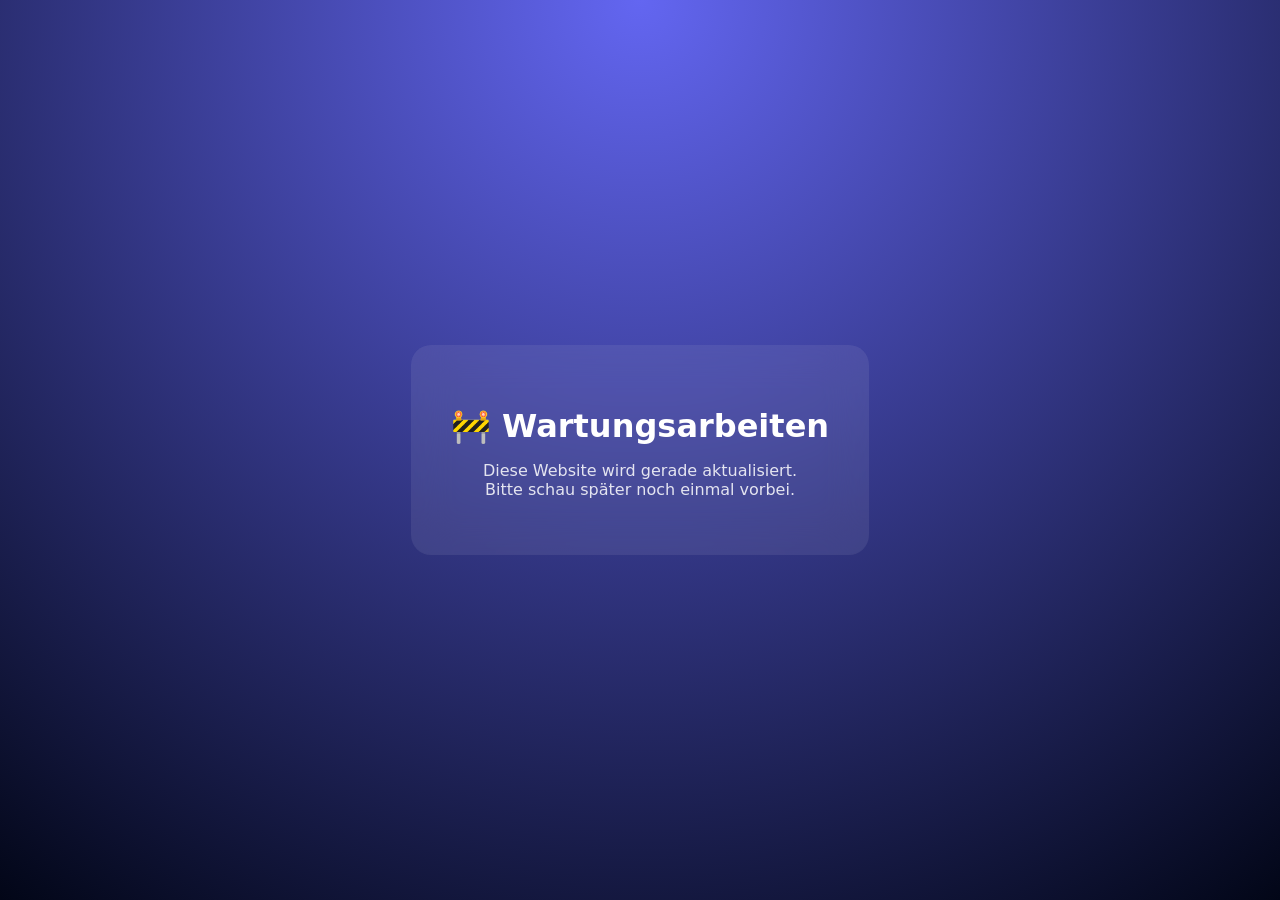
==== commit 9a2674b6: "Update index.html" ====
--- a/index.html
+++ b/index.html
@@ -2,21 +2,6 @@
 <html lang="de">
 <head>
 
-	<script>
-(async () => {
-  try {
-    // Wenn maintenance.on existiert -> Wartungsseite anzeigen
-    const res = await fetch('/maintenance.on', { cache: 'no-store' });
-    if (res.ok) window.location.replace('/maintenance.html');
-  } catch (e) {
-    // wenn fetch nicht klappt: normal laden
-  }
-})();
-</script>
-	
-	<link rel="icon" type="image/svg+xml" href="data:image/svg+xml,<svg xmlns='http://www.w3.org/2000/svg' viewBox='0 0 100 100'><rect rx='20' width='100' height='100' fill='%234F46E5'/><text x='50' y='68' text-anchor='middle' font-size='50' font-family='monospace' fill='white'>&lt;/&gt;</text></svg>">
-<link rel="icon" type="image/png" sizes="32x32" href="favicon-32x32.png">
-<link rel="icon" type="image/png" sizes="16x16" href="favicon-16x16.png">
 
 	<script>
 (async () => {
@@ -735,19 +720,11 @@
                     <h4>Kontakt</h4>
                     <ul>
                         <li><a href="mailto:sasjadesign@gmail.com">sasjadesign@gmail.com</a></li>
-                       <li><span>+49 151 2345 6789</span></li>
-                       <li><span>+49 151 2345 6789</span></li>
+                       <a><span>+49 151 2345 6789</span></a>
+                       
                         <li><span>Deine Stadt, DE</span></li>
                     </ul>
                 </div>
-              <div class="footer-links-col">
-    <h4>Rechtliches</h4>
-    <ul>
-        <li><a href="impressum.html">Impressum</a></li>
-        <li><a href="datenschutz.html">Datenschutz</a></li>
-        <li><a href="#" class="reopen-cookie-settings">Cookie-Einstellungen</a></li>
-    </ul>
-</div>
               <div class="footer-links-col">
     <h4>Rechtliches</h4>
     <ul>
@@ -843,3 +820,24 @@
     <script src="js/script.js"></script>
 </body>
 </html>
+
+
+
+
+
+
+
+
+
+
+
+
+
+
+
+
+
+
+
+
+
